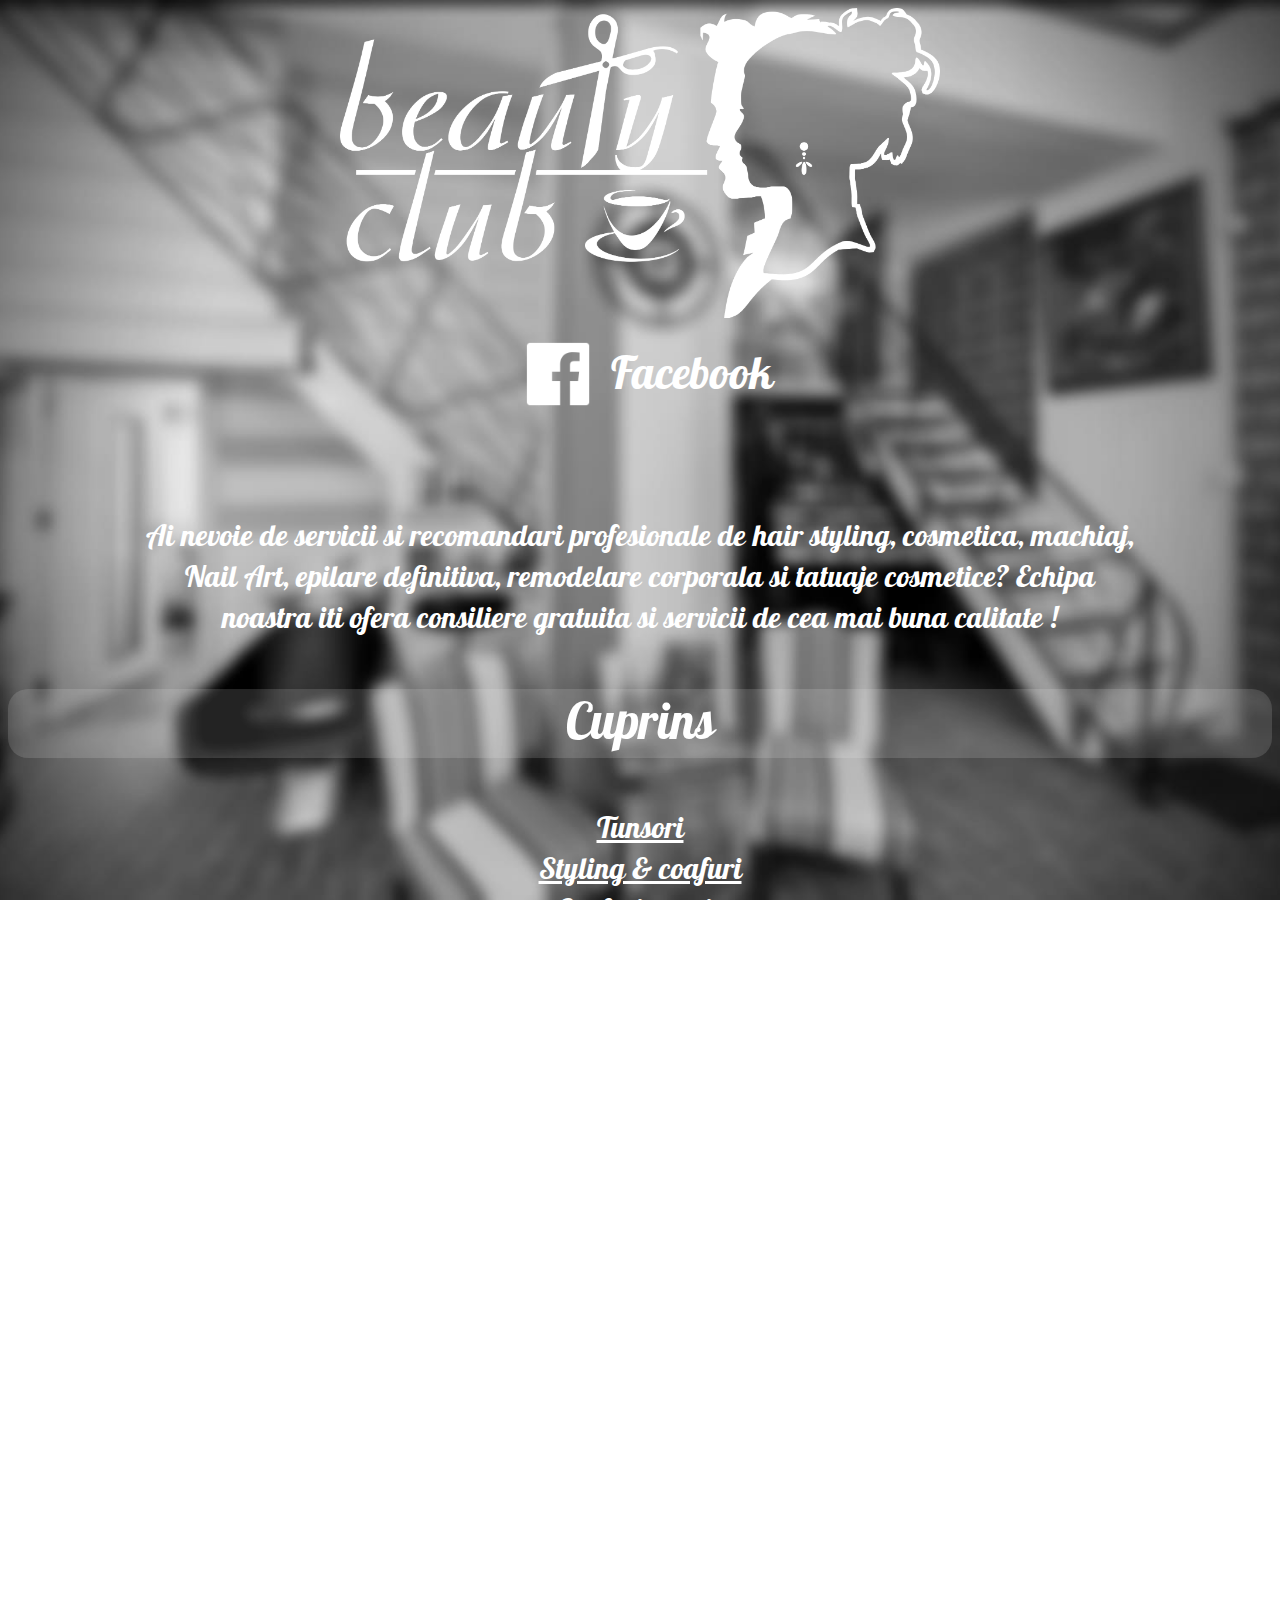
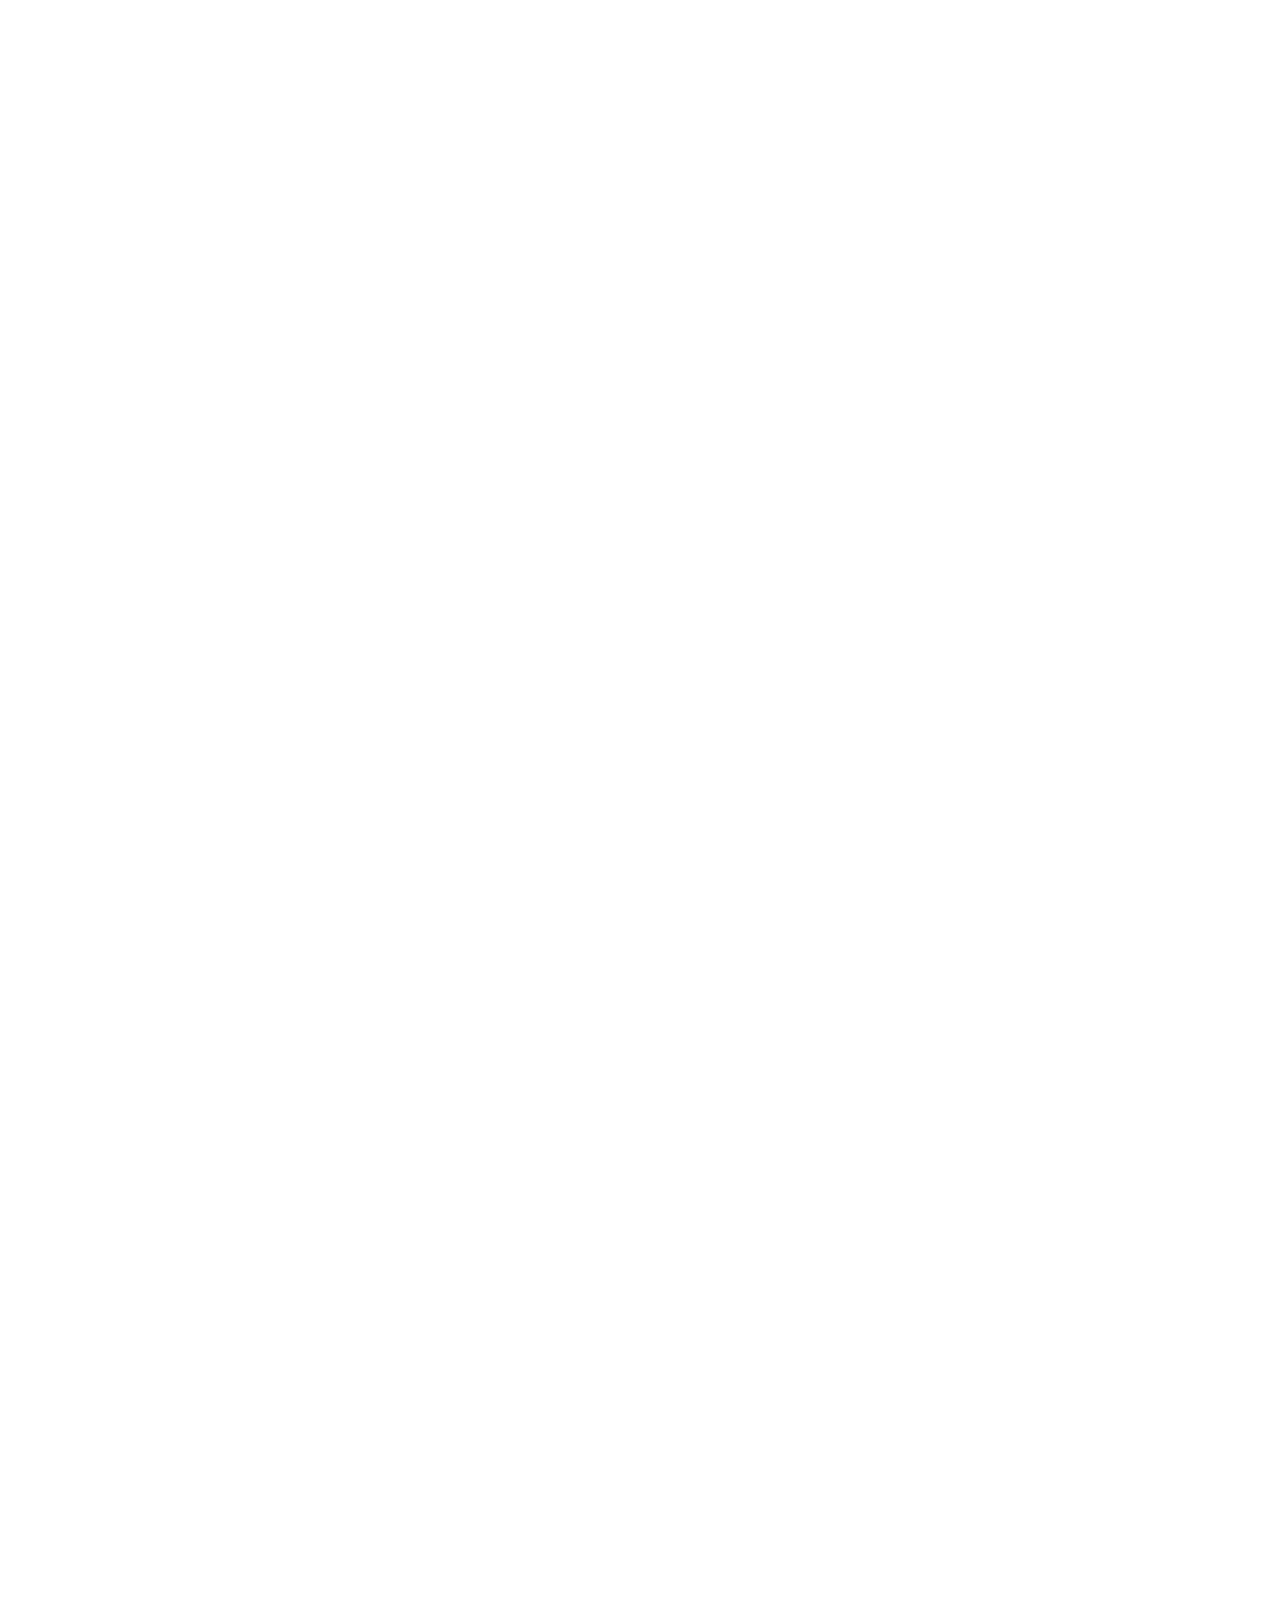
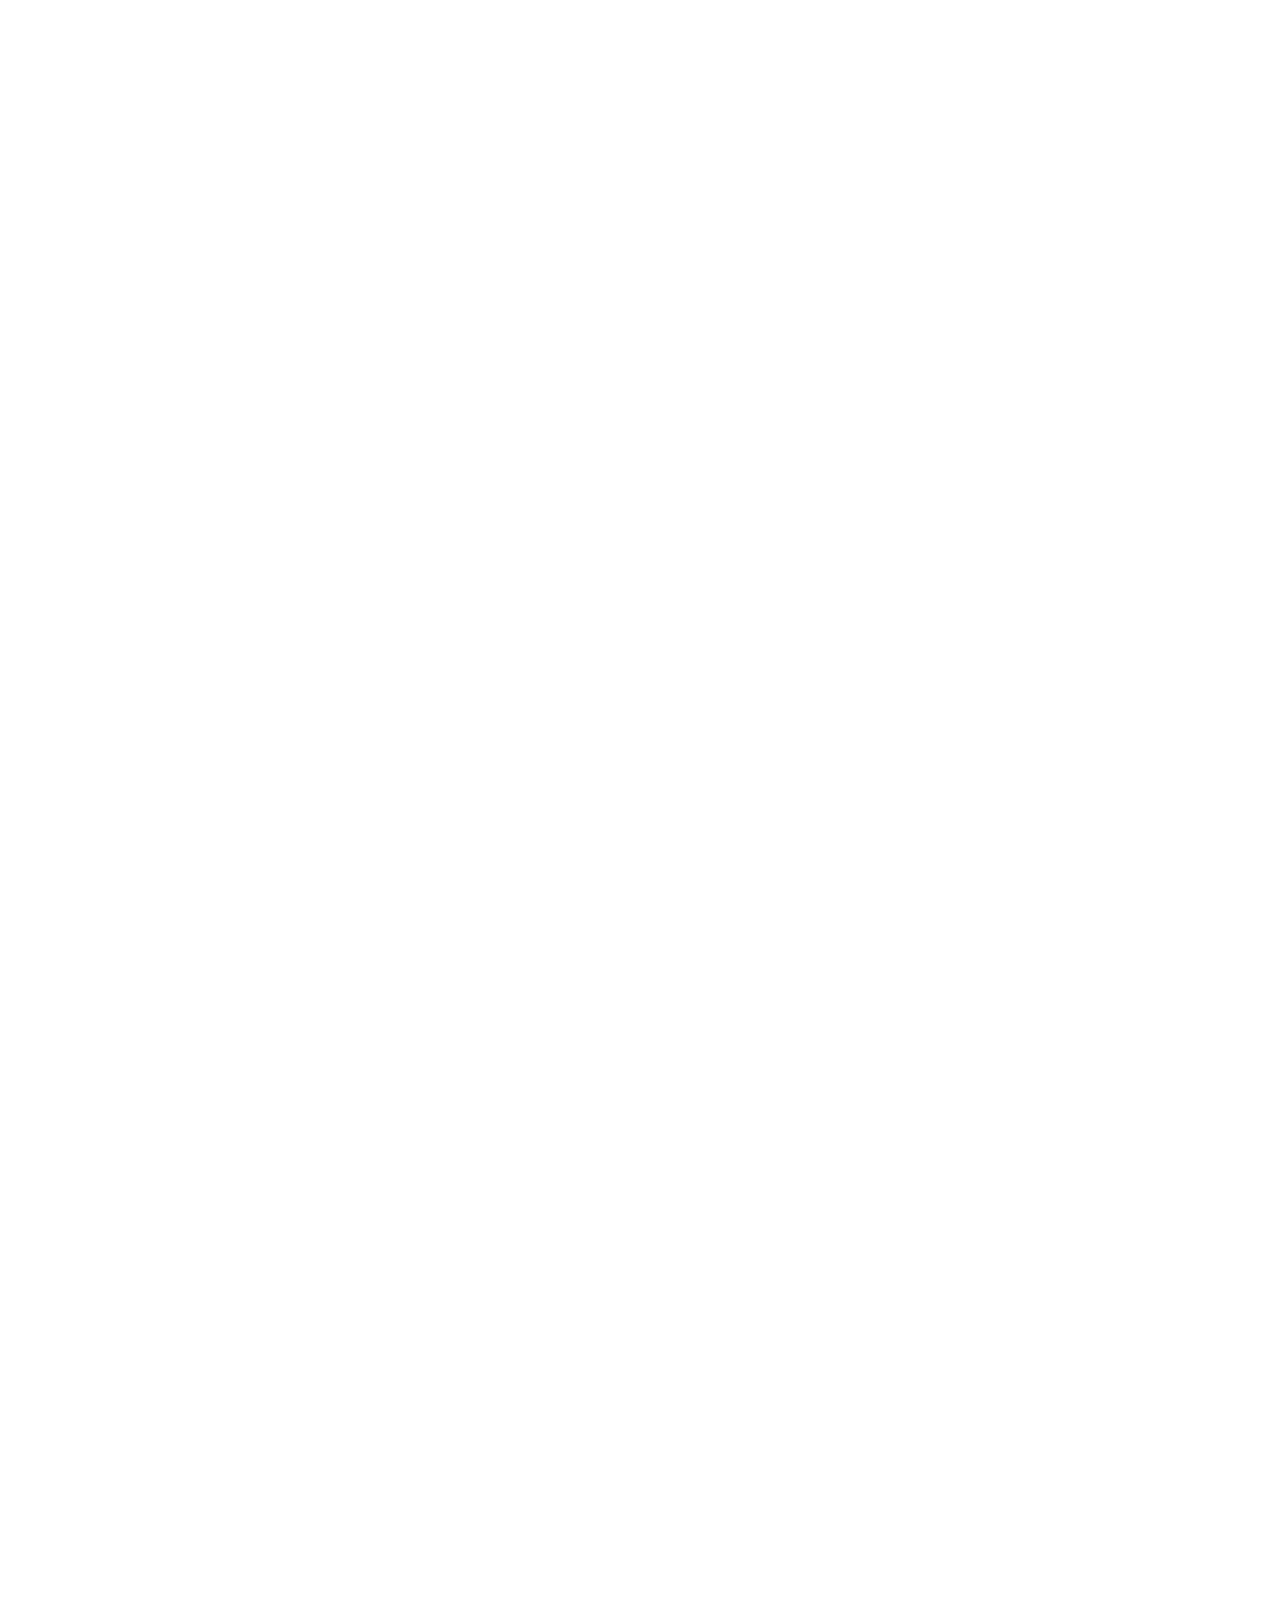
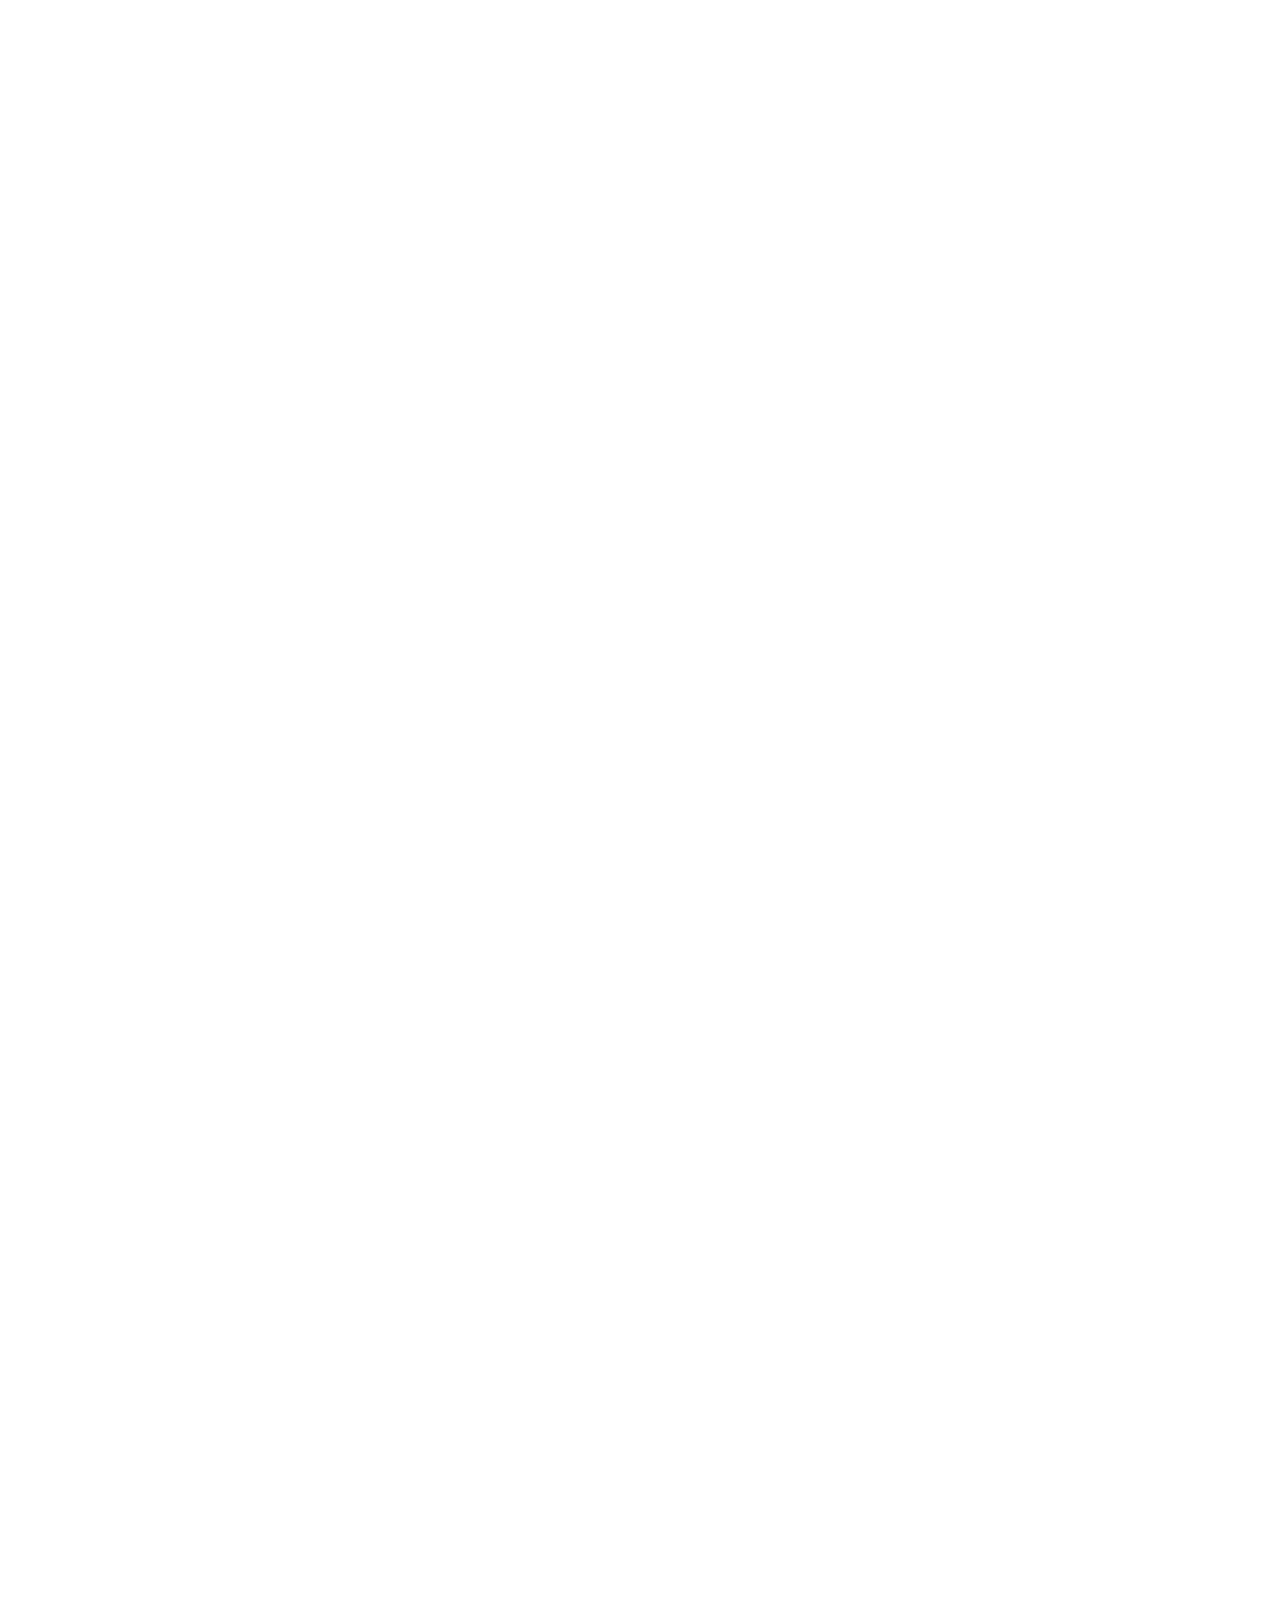
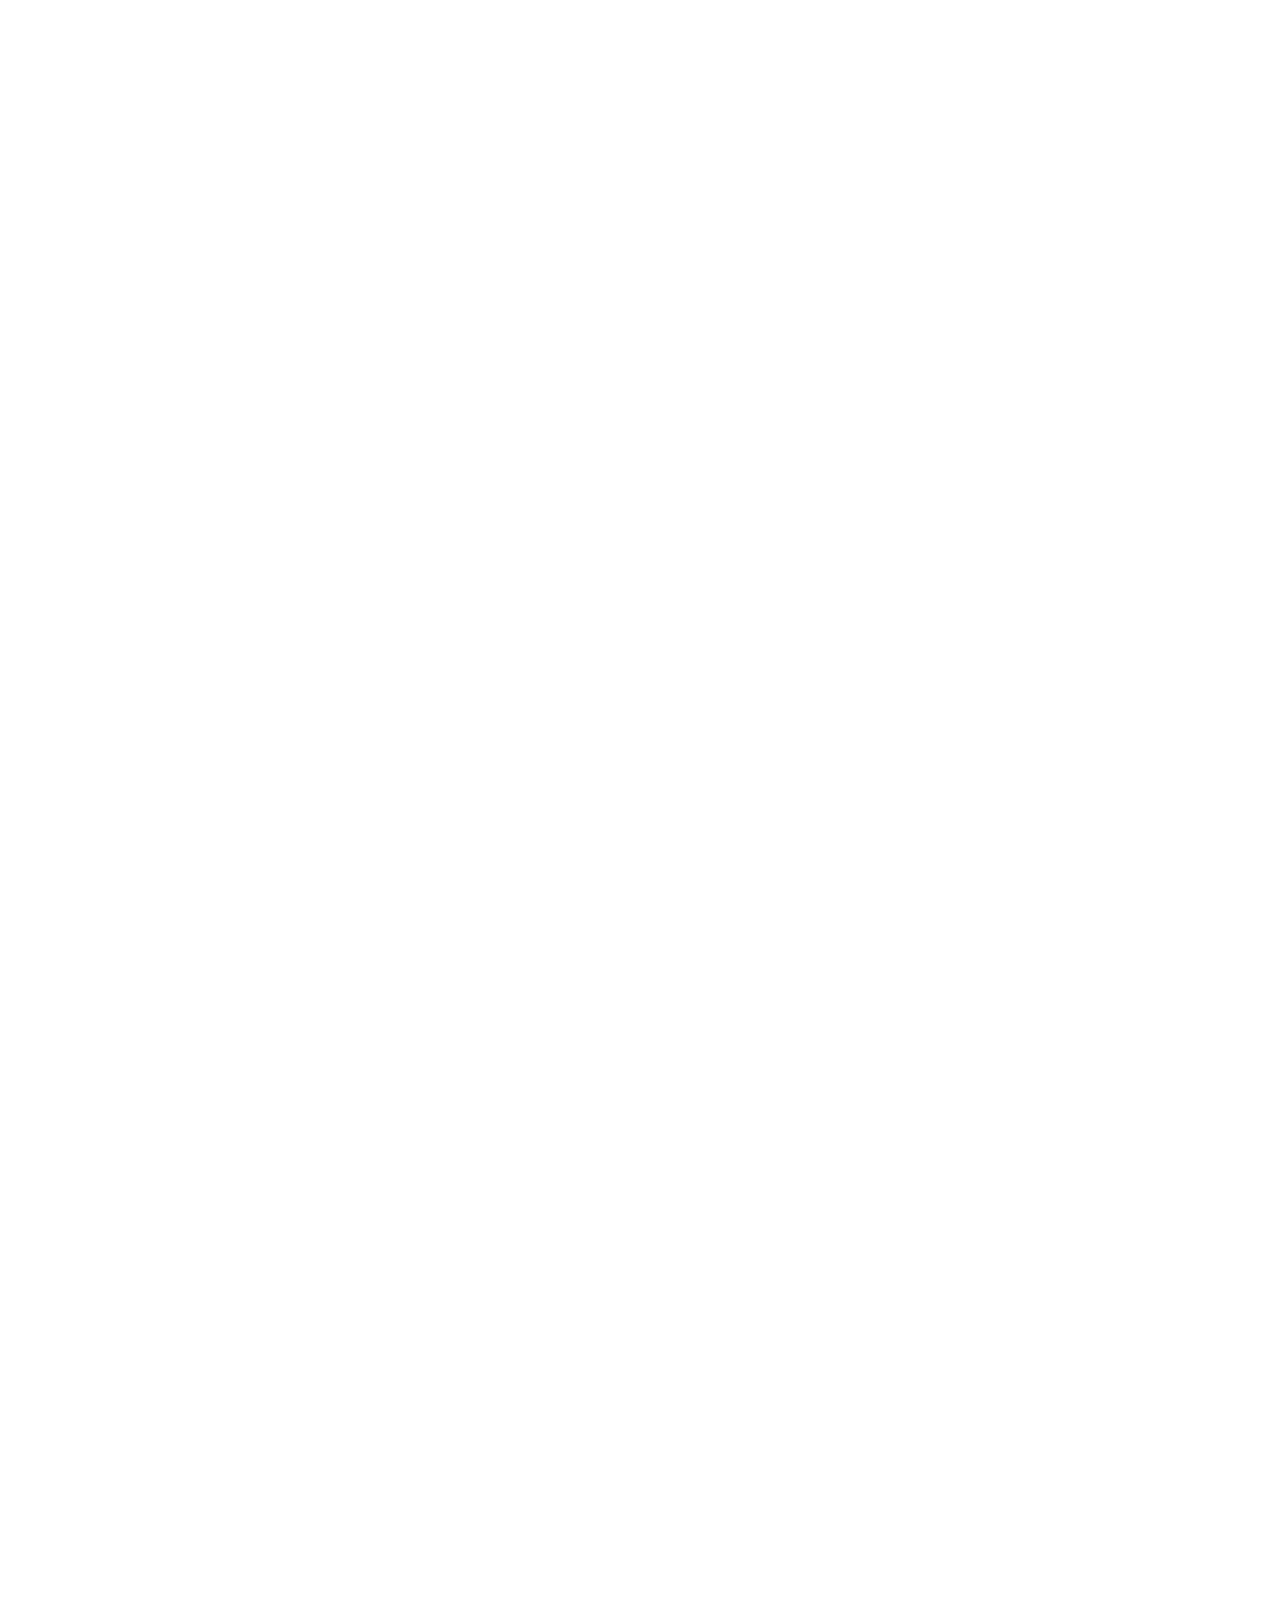
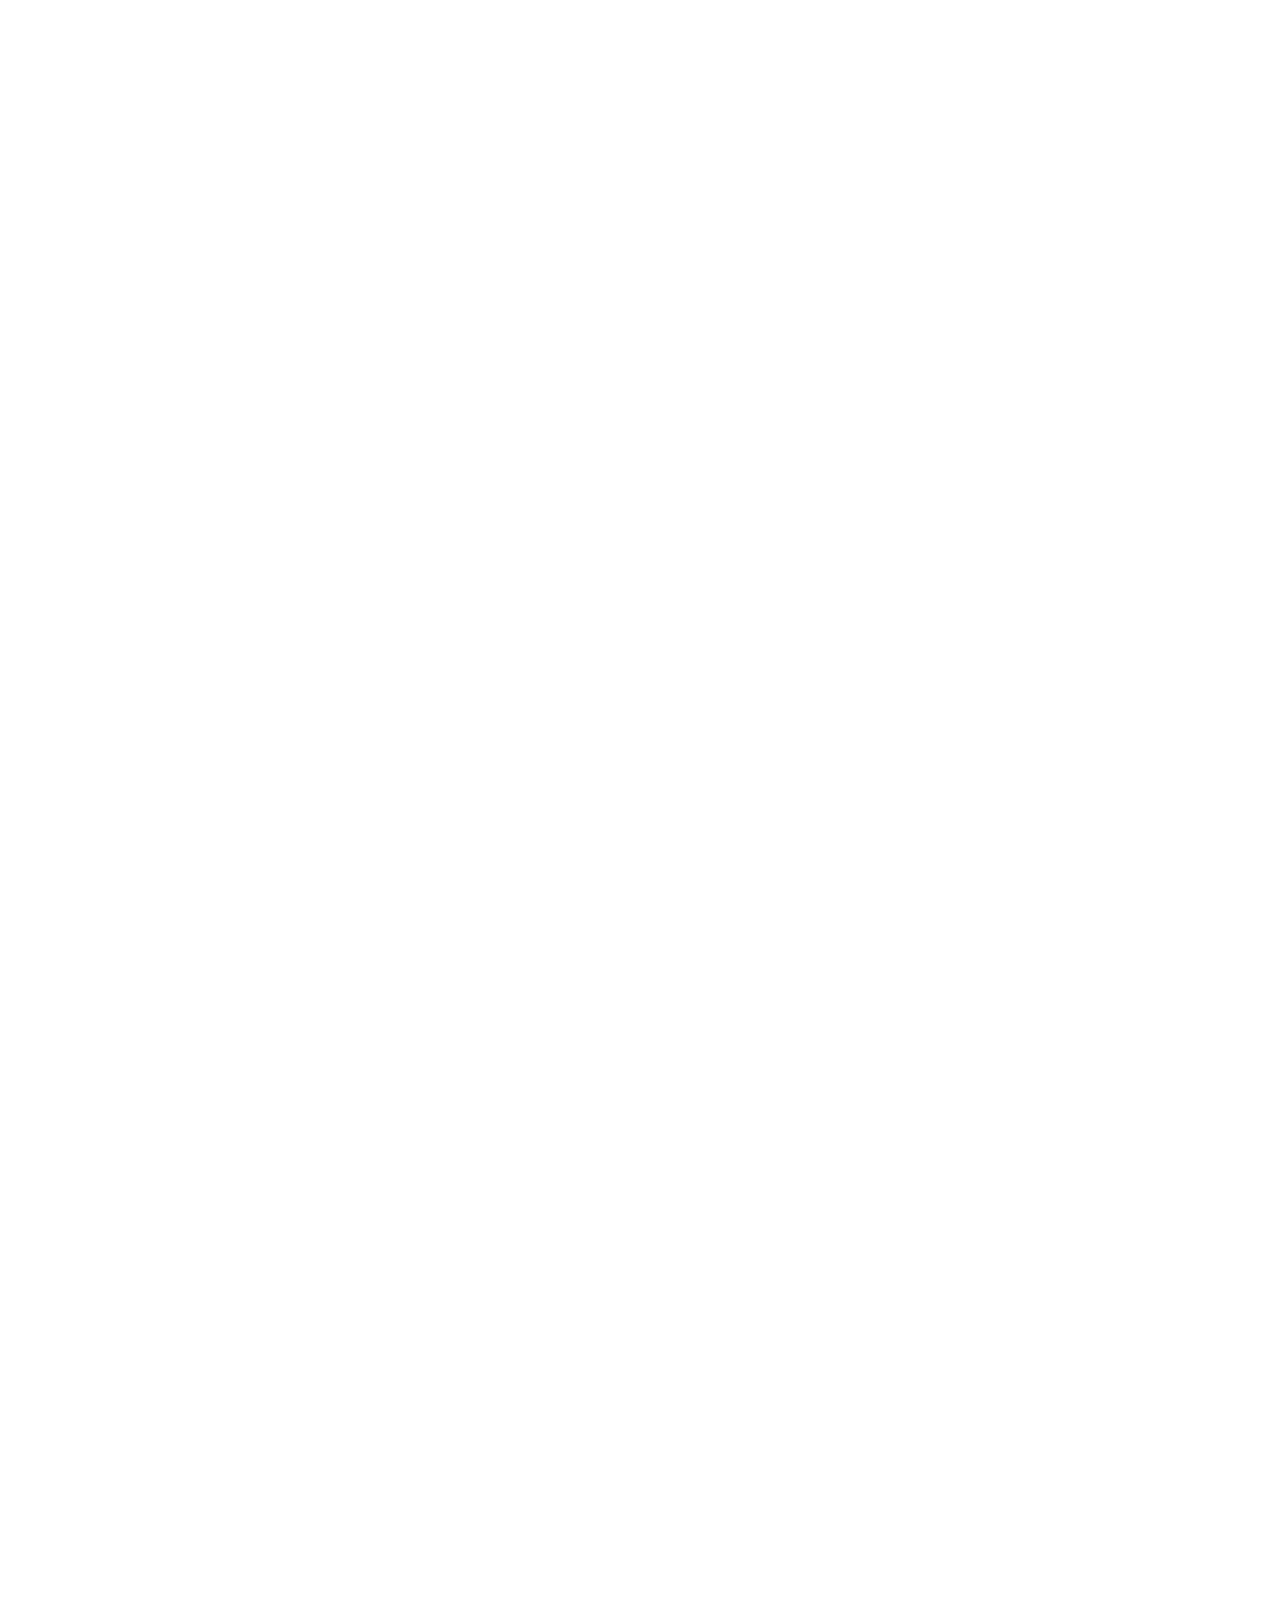
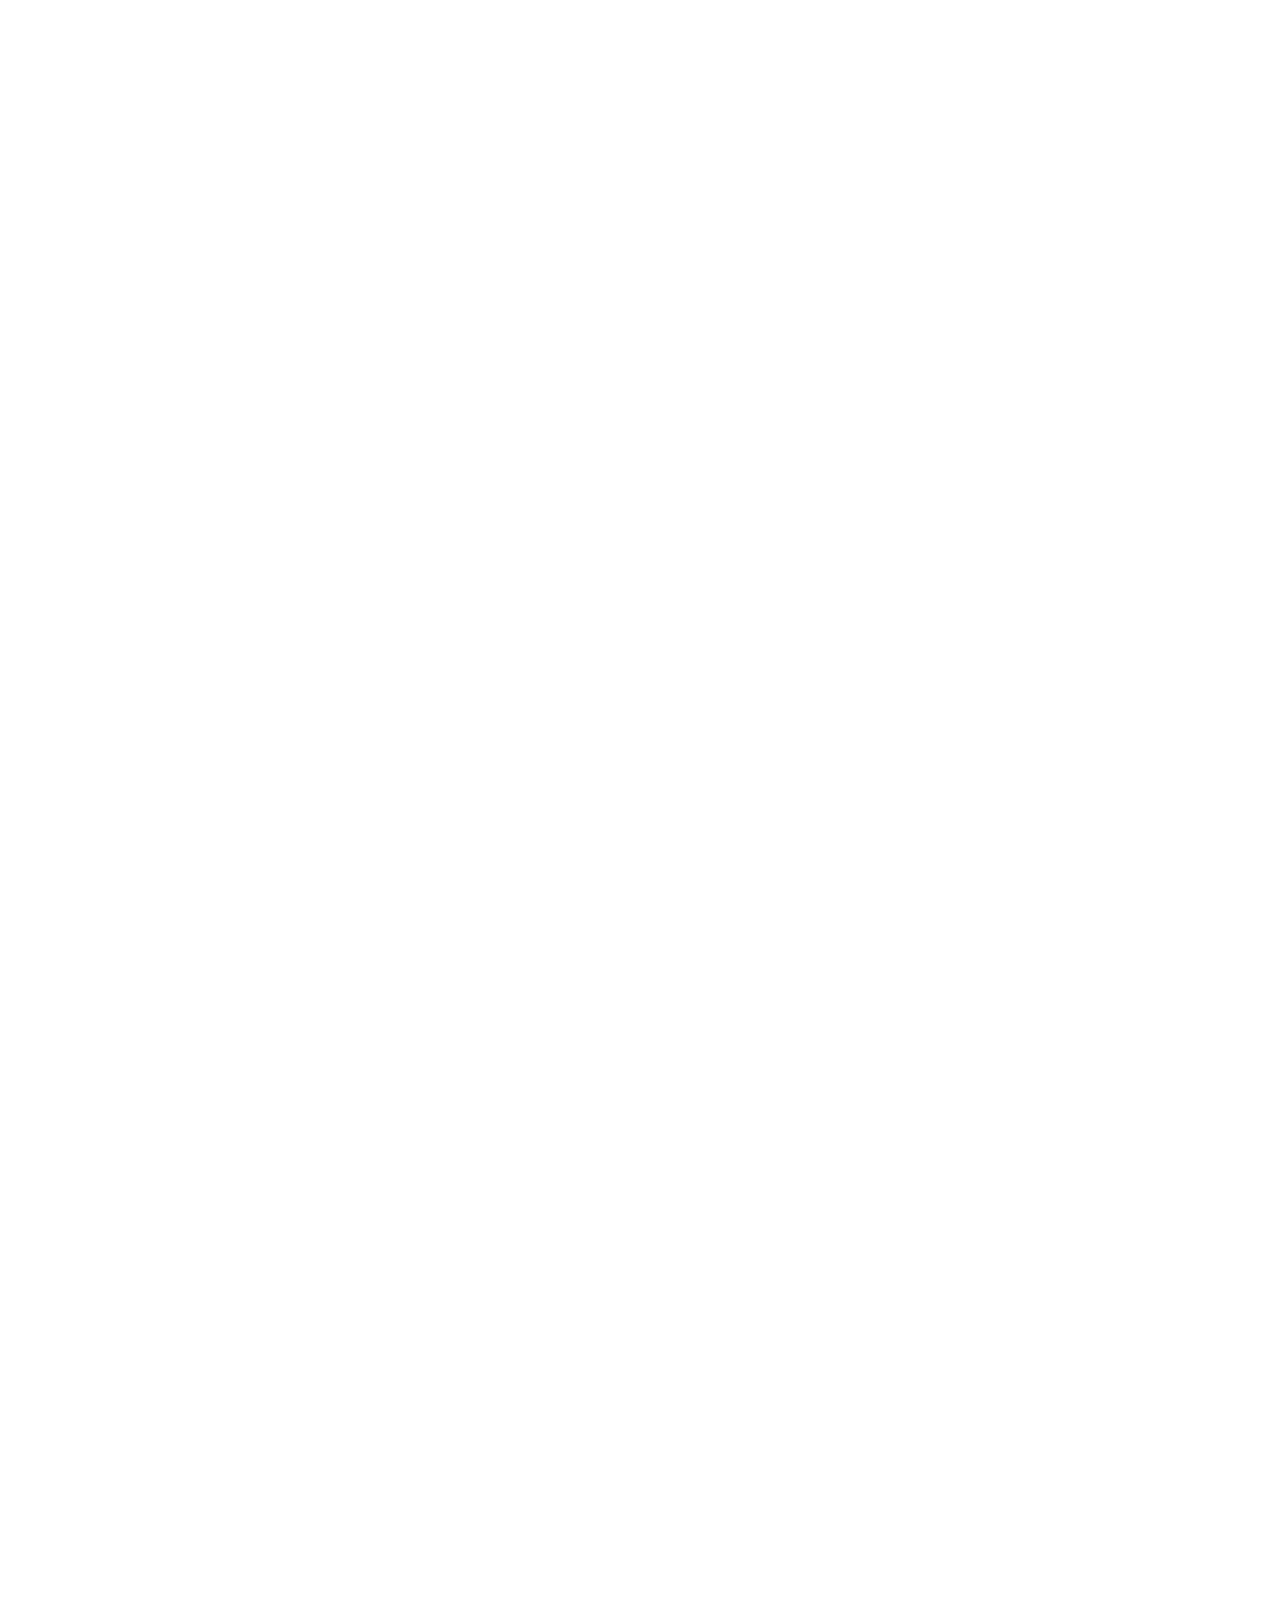
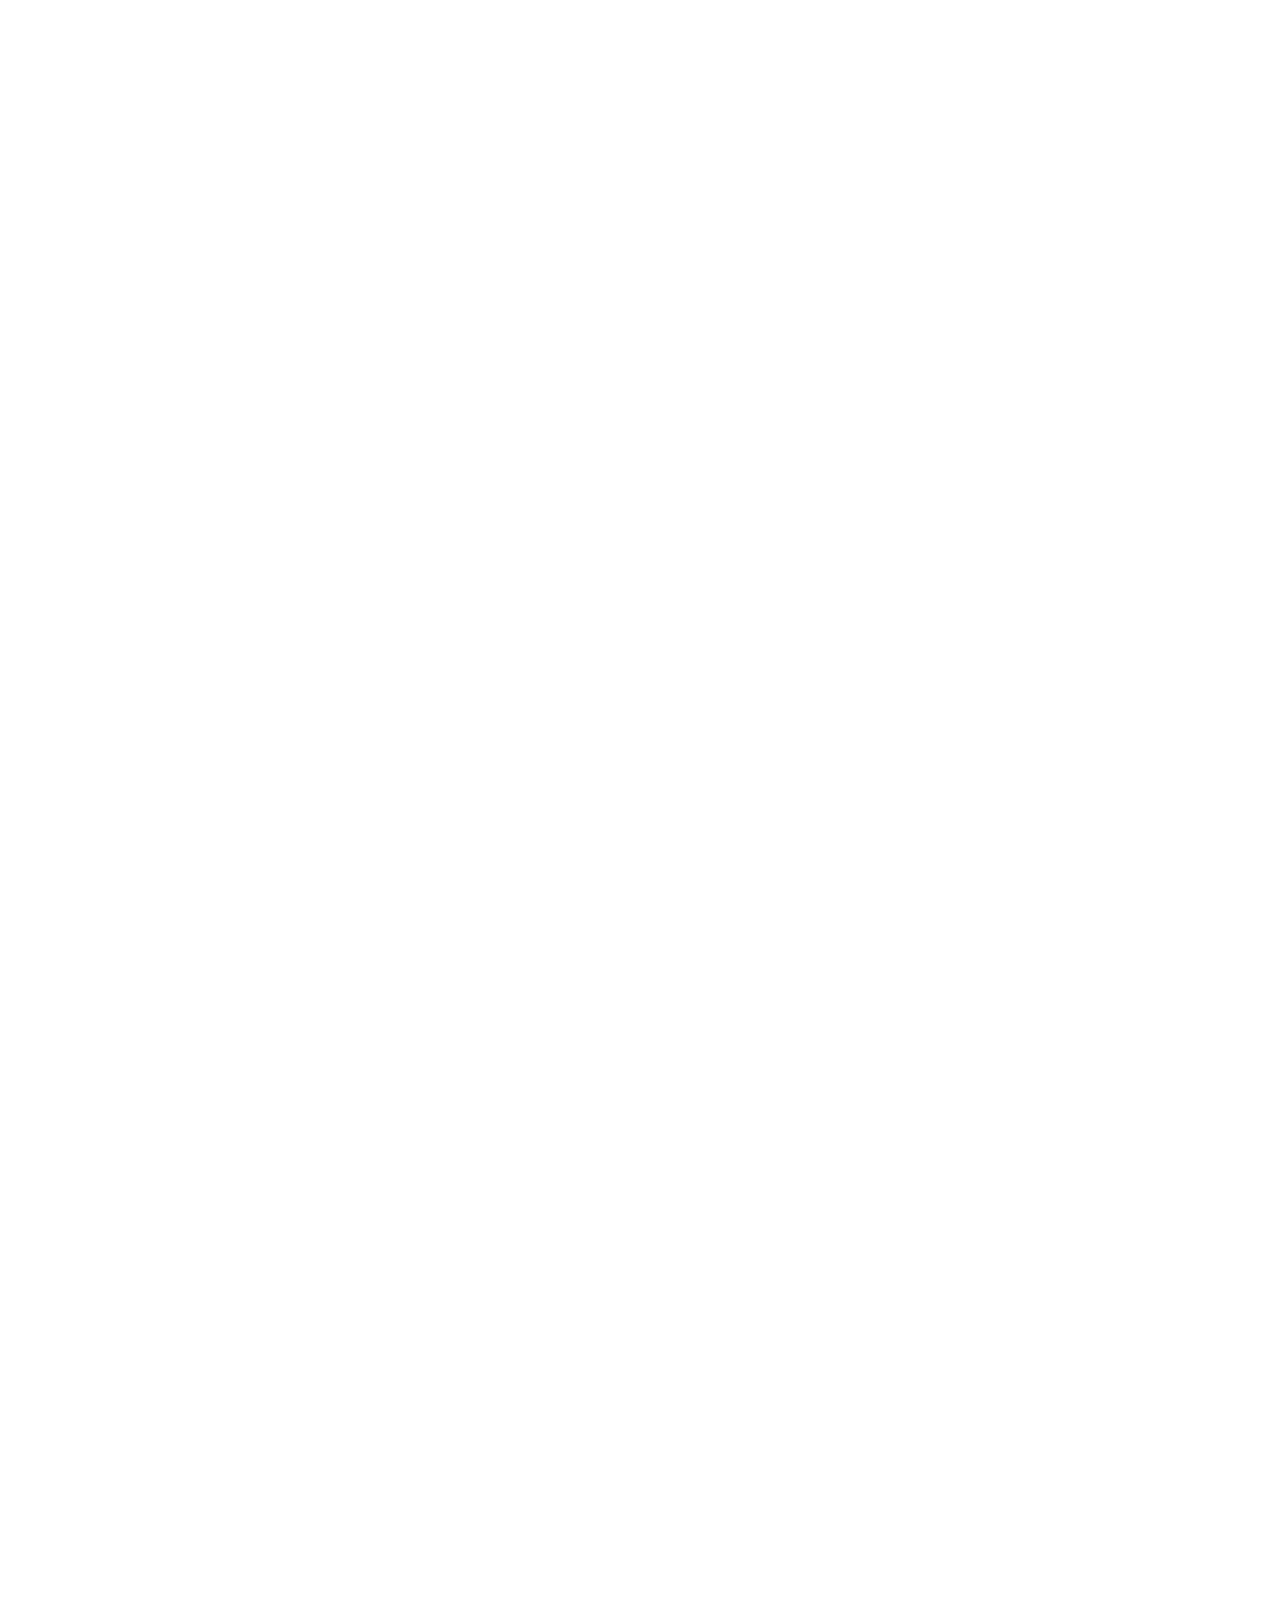
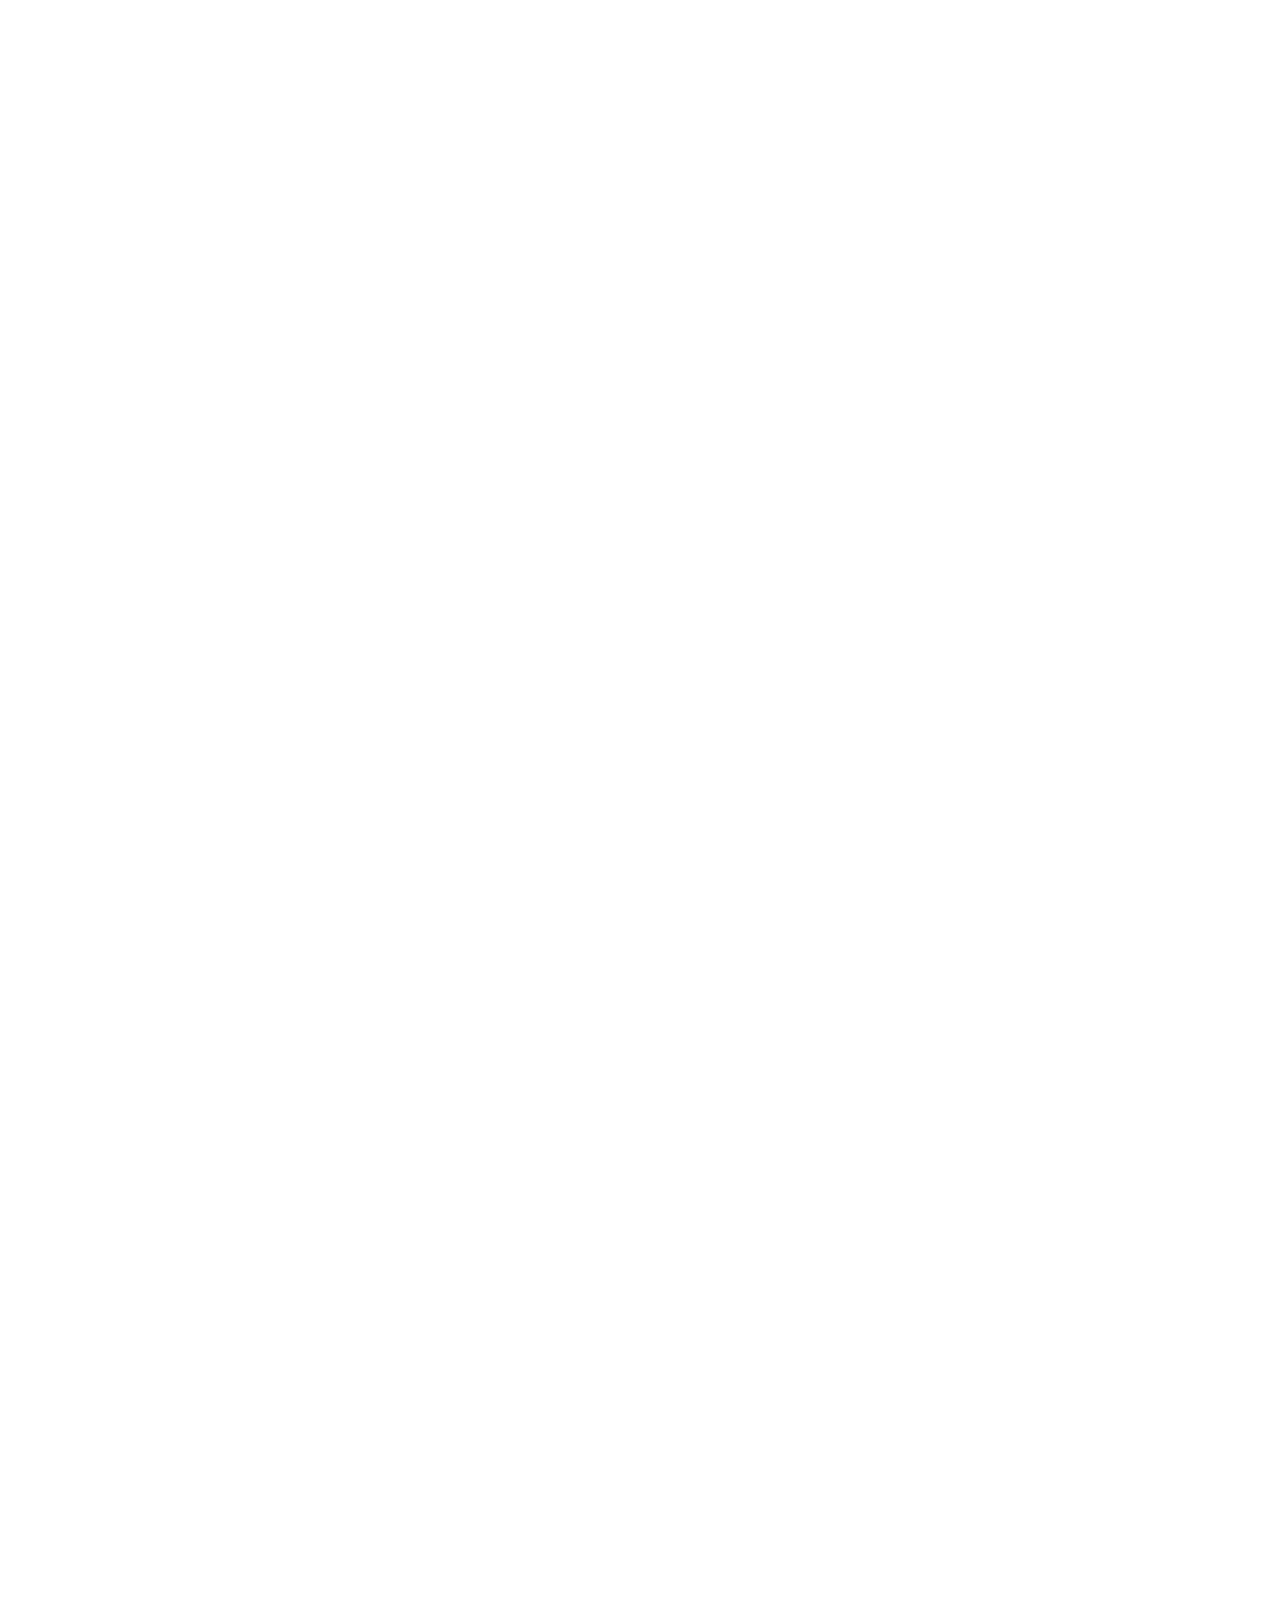
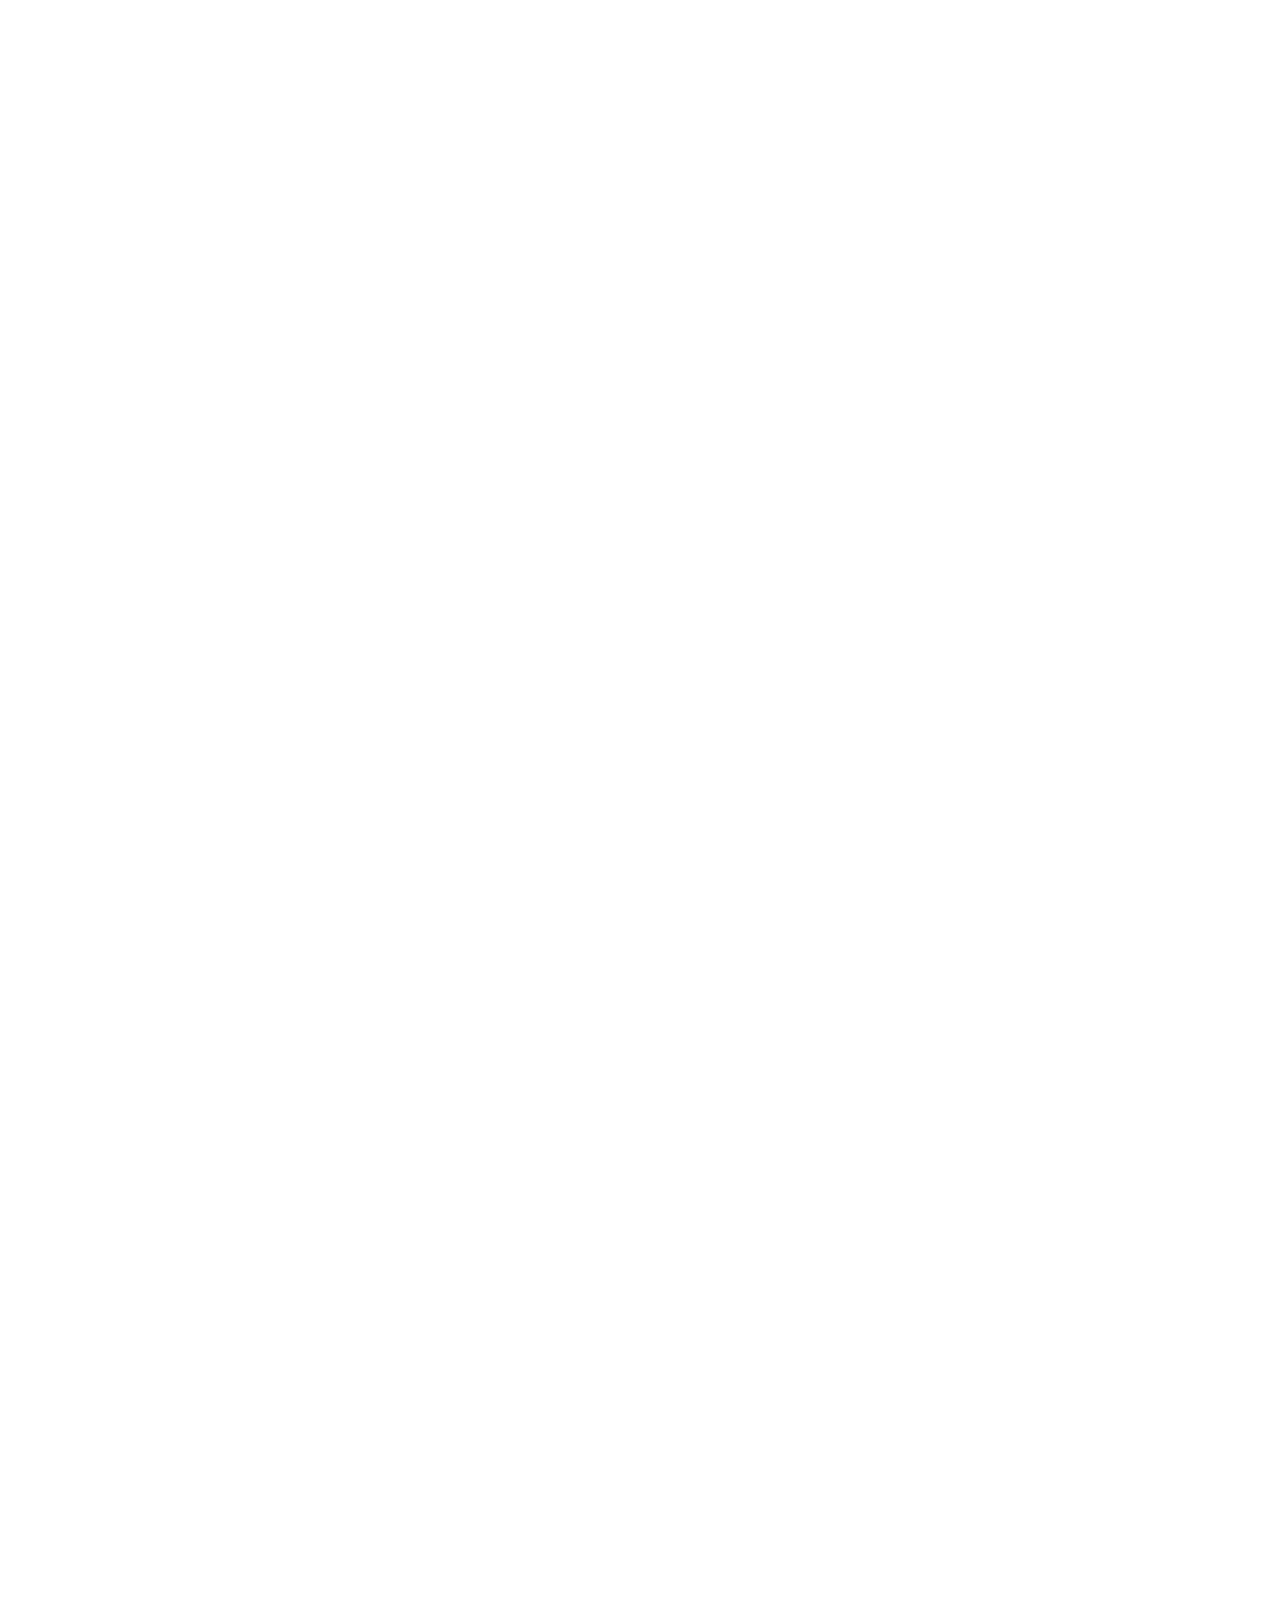
==== index.html @ 7a02dd68 "Add files via upload" ====
<!DOCTYPE html>
<html>
    <head>
<link rel="stylesheet" href="style.css">
    </head>
<body>

 <div style="text-align: center; width: 1000px; margin: auto;">
   <img src="images/transparent_logo.png" style="width: 600px;">
   <div>
    <img src="fb.png" onclick=" window.location.href='https://www.facebook.com/BeautyClubTargoviste';" style="width:100px ;">
<p style="font-size:45px;display: inline-block;position: relative; top: -35px;">Facebook</p>
</div>
    <p >Ai nevoie de servicii si recomandari profesionale de hair styling, cosmetica, machiaj, Nail Art, epilare definitiva, 
    remodelare corporala si tatuaje cosmetice? Echipa noastra iti ofera consiliere gratuita si servicii de cea mai buna calitate ! </p>
   

</div>

<div style="text-align:center;">


    <p style="font-size: 50px; background-color: rgba(255, 255, 255, 0.137);border-radius: 20px;">Cuprins</p>
    <div> <a href="#tunsori"> Tunsori</a> </div>
    <div> <a href="#styling">Styling & coafuri</a> </div>
    <div> <a href="#coafuri_ocazie">Coafuri ocazie</a> </div>
    <div> <a href="#vopsit_manopere">Vopsit - manopere</a> </div>
    <div> <a href="#pret_vopsele">Vopsele pret</a> </div>
    <div> <a href="#ondulatii">Ondulatii permanente</a> </div>
    <div> <a href="#extensii">Extensii</a></div>
    <div> <a href="#spalat_tratamente">Spalat & tratamente</a></div>
    <div> <a href="#tratamente_enzime">Tratamente de indreptare cu enzime</a></div>
    <div> <a href="#tratamente_keratina_indreptare">Tratamente keratina de indreptare</a></div>
    <div> <a href="#tratamente_keratina_hidratare">Tratamente keratina de hidratare</a></div>
    <div> <a href="#manichiura">Manichiura - pedichiura clasica</a></div>
    <div> <a href="#unghii_tehnice">Unghii tehnice</a></div>
    <div> <a href="#nail_art">Nail Art</a></div>
    <div> <a href="#cosmetica_faciala_clasica">Cosmetica faciala clasică</a></div>
    <div> <a href="#stilizari_sprancene">Stilizari sprancene</a></div>
    <div> <a href="#tratamente_faciale_speciale">Tratamente faciale speciale</a></div>
    <div> <a href="#tratamente_deluxe">Tratamente deluxe</a></div>
    <div> <a href="#make-up">Make-up</a></div>
    <div> <a href="#tatuaj_cosmetic_semipermanent">Tatuaj cosmetic semipermanent</a></div>
    <div> <a href="#epilare_femei">Epilat calsic pentru femei cu ceara de unica folosinta</a></div>
    <div> <a href="#epilare_barbati">Epilat calsic pentru barbati cu ceara de unica folosinta</a></div>
    <div> <a href="#masaj">Masaj</a></div>
    <div> <a href="#remodelare">Remodelare corporala</a></div>
    <div> <a href="#abonamente">Abonamente</a></div>
    <div> <a href="#clinicare">Clinicare</a></div>
     <div>  <a href="nashi.pdf" download>Download nashi menu</a></div>
    <div><a href="beautyclubmenu.pdf"download>Download Beauty Club menu</a></div>
   <div> <a href="http://www.salonulmonalisa.ro/">Cursuri salon</a></div>
    
    <div> <a href="#galerie">Galerie</a> </div>

    <p style="font-size: 50px; background-color: rgba(255, 255, 255, 0.137);border-radius: 20px;">Servicii</p>
<div style="width: 1200px; margin: auto;background-color: rgba(255, 255, 255, 0.137); border-radius: 20px;">
    <p style="font-size: 50px; position: relative; top: 50px;" id="tunsori">Tunsori</p>
    <table style="margin-left: auto;margin-right: auto;">
        <tr>
            <td>TUNSORI </td>
            <td> fără coafat </td>
            <td> cu tratament</td>
            <td> cu coafat</td>
        </tr>
        <tr>
            <td>Păr scurt</td>
            <td>33</td>
            <td> 35</td>
            <td>44</td>
        </tr>
        <tr>
            <td>Păr mediu</td>
            <td>36</td>
            <td> 38</td>
            <td>48</td>
        </tr>
        <tr>
            <td>Păr lung</td>
            <td>38</td>
            <td> 43</td>
            <td>50</td>
        </tr>
        <tr>
            <td>Copil</td>
            <td>20</td>
            <td>22 - 25</td>
            <td>30 - 35</td>
        </tr>
        <tr>
            <td>Tuns breton</td>
            <td>-</td>
            <td> -</td>
            <td>10</td>
        </tr>

        <tr>
            <td>Tuns barbat</td>
            <td>25 - 35</td>
            <td> -</td>
            <td>27 - 37</td>
        </tr>
    </table>



    <p style="font-size: 50px; position: relative; top: 50px; " id="styling">Stylind & coafuri</p>  
    <pre>
• Coafat simplu păr scurt..........................................35
• Coafat simplu păr mediu .........................................37
• Coafat simplu păr lung...........................................40
• Coafat simplu păr foarte lung ...................................44
• Coafat cu difuzorul..............................................35
• Coafat simplu extensii păr mediu ................................40
• Coafat simplu extensii păr lung .................................50
• Coafat simplu extensii păr foarte lung ..........................60
• Coafat păr mediu + creponat rădăcină.............................40
• Coafat păr lung + creponat rădăcină..............................42
• Uscat + tratament................................................13
• Descurcat păr (10 minute)........................................15
• Împletituri.................................................10 – 30
• Aplicare tratament leave-in ......................................2
• Aplicare șampon uscat ............................................2
*preţurile includ produsele de styling
    </pre>



    <p style="font-size: 50px; position: relative; top: 50px;" id="coafuri_ocazie">Coafuri ocazie</p>  
    <table style="margin-left: auto;margin-right: auto;">
        <tr>
            <td>Coafat </td>
            <td> perie </td>
            <td> aparate ondulat</td>
            <td> creponat</td>
        </tr>
        <tr>
            <td>Păr scurt</td>
            <td>40</td>
            <td> 45</td>
            <td>50</td>
        </tr>
        <tr>
            <td>Păr mediu</td>
            <td>50</td>
            <td>60</td>
            <td>+ 20</td>
        </tr>
        <tr>
            <td>Păr lung</td>
            <td>60</td>
            <td> 80</td>
            <td>+ 20</td>
        </tr>
        <tr>
            <td>Păr foarte lung</td>
            <td>65</td>
            <td>100</td>
            <td>+ 25</td>
        </tr>
    </table>
    
    <table style="margin-left: auto;margin-right: auto; position: relative; top: 20px;">
        <tr>
            <td>Cocuri </td>
            <td> fără adaos </td>
            <td> cu adaos</td>
            <td> texturizăr</td>
        </tr>
   
        <tr>
            <td>Păr mediu</td>
            <td>85 - 100</td>
            <td> 100 - 125</td>
            <td>125 - 175</td>
        </tr>
        <tr>
            <td>Păr lung</td>
            <td>100 - 125</td>
            <td>125 - 150</td>
            <td>175 - 200</td>
        </tr>
        <tr>
            <td>Păr foarte lung</td>
            <td>125 - 150</td>
            <td>150 - 175</td>
            <td>200 - 225</td>
        </tr>
    </table>
    <pre>
        
• Împletituri.....................................................30-60
• Coafură mireasă (include montat de voal şi accesorii).............300
• Pachet clasic mireasă (coafură+probă).............................400
• Pachet mireasa full (coafură cununie+coafură eveniment+probă).....550
• Inchiriere extensii................................................30
    </pre>

    <p style="font-size: 50px; position: relative; top: 50px;" id="vopsit_manopere">Vopsit - Manopere</p>  
    <table  style="margin-left: auto;margin-right: auto; position: relative; top: 20px;">
        <tr>
            <td> </td>
            <td>total</td>
            <td>șuvițe</td>
            <td>șuvițe + bază</td>
        </tr>
        <tr>
            <td>Păr scurt</td>
            <td>42</td>
            <td> 40</td>
            <td>50</td>
        </tr>
        <tr>
            <td>Păr mediu</td>
            <td>46</td>
            <td>45</td>
            <td>60</td>
        </tr>
        <tr>
            <td>Păr lung</td>
            <td>50</td>
            <td> 60</td>
            <td>75</td>
        </tr>
        <tr>
            <td>Păr foarte lung</td>
            <td>60</td>
            <td>75</td>
            <td>85</td>
        </tr>
        <tr>
            <td>Extensii</td>
            <td>70</td>
            <td>85</td>
            <td>100</td>
        </tr>
        <tr>
            <td>Ballayage</td>
            <td>100 - 140</td>
        </tr>
        <tr>
            <td>șuvițe casca</td>
            <td>30</td>
        </tr>
    </table>

    <p style="font-size: 50px; position: relative; top: 50px;" id="pret_vopsele">Pret vopsele / materiale</p>  
<pre>
• Vopsea Wella Koleston / Colout Touch (60 ml).................................. 60
• Vopsea Wella Blond Special (60 ml)............................................ 65
• Vopsea Artego (100 ml)........................................................ 60
• Vopsea fără amoniac Oro Therapy (100 ml) ..................................... 65
• Decolorant pudră 30 gr........................................................ 20
• Decolorant cremă 30 ml........................................................ 45
• Vopsea demipermanentă Perfecta (60 ml)........................................ 60
• Tonalizant Pravana (60 ml) ................................................... 70
• Tonalizant BeHair sau Artego (10 ml).......................................... 10
• Nuanţator culoare directă Kemon/Oro (10 ml) .................................. 10
• Tratament keratină pentru vopsea / decolorant 5ml ............................  7
</pre>

<p style="font-size: 50px; position: relative; top: 50px;" id="ondulatii">Ondulatii permanente</p> 
<pre>
• Permanent păr scurt ...................................................100
• Permanent păr mediu....................................................120
• Permanent păr lung ....................................................150
• Permanent păr foarte lung..............................................200
• Prespălat permanent.....................................................12
• Neutralizare + spălat+tratament păr scurt...............................20
• Neutralizare+spălat+tratament păr mediu ................................22
• Neutralizare + spălat + tratament păr lung .............................25
• Neutralizare + spălat+tratament păr foarte lung.........................27  
</pre> 

<p style="font-size: 50px; position: relative; top: 50px;" id="extensii">Extensii</p> 
<pre>
• Extensii cu keratină 1 bucată calitatea I 55-60 cm..........................12
• Montat 100 extensii + material ....................................1100 - 1400
• Montat extensie cu materialul clientului 1 buc...............................3
• Demontat extensii puse în salon (preţ pe 1 oră)............................100
• Demontat extensii puse la alt salon (preţ pe 1 oră)........................150
• Soluţie dat jos extensii (50 ml) ...........................................45
• Montat extensii tape-in ...................................................100
• Demontat extensii tape-in + montat.........................................200
• Adeziv extensii tape-in.....................................................50
• Închiriere extensii clips / flip ...........................................30
</pre>

<p style="font-size: 50px; position: relative; top: 50px;" id="spalat_tratamente">Spalat & tratamente</p> 
<pre>
• Spălat fără tratament păr scurt.............................................13
• Spălat cu tratament Wella/Nashi păr scurt ..................................15
• Spălat fără tratament păr mediu.............................................15
• Spălat cu tratament Wella / Nashi păr mediu ................................18
• Spălat cu tratament Wella păr lung..........................................20
• Spălat cu tratament Nashi păr lung..........................................22
• Spălat cu tratament extensii păr mediu......................................22
• Spălat cu tratament extensii păr lung.......................................25
    </pre>

  
  <p style="font-size: 50px; position: relative; top: 50px;" id="tratamente_keratina_indreptare">Tratamente de keratina de indreptare</p> 
<pre>
• Tratament îndreptare cu keratina BIO păr scurt...................250
• Tratament de îndreptare cu keratina BIO păr mediu................350
• Tratament cu îndreptare cu keratina BIO păr lung ................400
• Tratament de îndreptare cu keratina BIO păr foarte lung..........450
• Tratament îndreptare cu keratina păr scurt...................250-270
• Tratament de îndreptare cu keratina păr mediu................300-350
• Tratament cu îndreptare cu keratina păr lung ................400-430
• Tratament de îndreptare cu keratina păr foarte lung..........430-480
• Tratament keratina nashi par scurt...............................300
• Tratament keratina nashi par mediu ..............................380
• Tratament keratina nashi par lung ...............................450
• Tratament keratina nashi par foarte lung ..................550 - 650
</pre>

<p style="font-size: 50px; position: relative; top: 50px;" id="tratamente_keratina_hidratare">Tratamente de keratina de hidratare</p> 
<pre>
• Tratament de hidratare Nashi păr scurt...............................90
• Tratament de hidratare Nashi păr mediu .............................110
• Tratament hidratare Nashi păr lung..................................130
• Tratament hidratare Nika (1 ml)......................................40
• Tratament restructurare păr scurt....................................90
• Tratament restructurare păr mediu...................................110
• Tratament restructurare păr lung....................................130
• Tratament hidratare+restructurare păr scurt.........................200
• Tratament hidratare + restructurare păr mediu.......................240
• Tratament hidratare + restructurare păr lung .......................260
</pre>

<p style="font-size: 50px; position: relative; top: 50px;" id="manichiura">Manichiura - pedichiura clasica</p> 
<pre>
• Manichiură clasică fără tăiat cuticule ..........................................30
• Manichiură clasică fără ojă .....................................................40
• Manichiură clasică bărbat........................................................40
• Manichiură clasică cu ojă .......................................................42
• Pedichiură clasică fără ojă .....................................................50
• Pedichiură clasică cu ojă .......................................................52
• Schimb de ojă ...................................................................15    
</pre>

<p style="font-size: 50px; position: relative; top: 50px;" id="unghii_tehnice">Unghii tehnice</p> 
<pre>
    • Manichiură cu ojă semipermanentă fără tăiat cuticule ..............50
    • Manichiură cu ojă semipermanentă ..................................60
    • Pedichiură cu ojă semipermanentă fără curățare.....................60
    • Pedichiură cu ojă semipermanentă ..................................65
    • Dat jos oja semipermanentă ........................................20
    • Semigel ...........................................................65
    • Construcție unghii false mărimea 1 si 1,5 ........................125
    • Construcție unghii false mărimea 2,3 .............................130
    • Întreținere unghii tehnice........................................110
    • Dat jos unghii false+ ojă semipermanentă ..........................65
    • Dat jos unghii false...............................................45
    • Pregătire unghii false (tăiat cuticule)............................15
    • French permanent...................................................15
    • French în două sau trei culori ....................................20
    • Culoare permanentă.................................................15
</pre>


<p style="font-size: 50px; position: relative; top: 50px;" id="nail_art">Nail art</p> 
<pre>
• Model pictat (2 unghii) ............................................................30
• Model pictat pe toate unghiile......................................................50
• Personaje (2 unghii)................................................................45
• Mirror effect (2 unghii)............................................................20
• Mirror effect pe toate unghiile.....................................................40
• Model 3D (2 unghii).................................................................20
• Model 3D pe toate unghiile .........................................................50
• Folie (2 unghii)....................................................................20
• Folie pe toate unghiile.............................................................50
• Piatră lichidă (2 unghii) ..........................................................20
• Model Stroke (2 unghii).............................................................25
• Model Stroke pe toate unghiile......................................................50
</pre>

<p style="font-size: 50px; position: relative; top: 50px;" id="cosmetica_faciala_clasica">Cosmetica faciala clasica</p> 
<pre>
• Tratament clasic complet(demachiere, tonifiere, extracţie, masaj, mască, cremă) 75min...120
• Tratament clasic CliniCcare 75 min.................................... 150
• Tratament fără extracţie 60 min....................................... 100
• Tratament fără extracţie ClinicCare 60 min............................ 120
• Tratament fără masaj 60 min .......................................... 100
• Tratament fără masaj ClinicCare 60 min ............................... 120
• Tratament antiacnee 75-90 minute...................................... 170
• Terapie relaxare 30 min (demachiere, tonifiere, masaj)................. 60
• Demachiere şi tonifiere ............................................... 15
• Peeling enzimatic...................................................... 20
• Fiolă PBSerum.......................................................... 50
• Fiola Arcaya .......................................................... 15
• Fiola Floritene........................................................ 10
• Fiola Dermedics........................................................ 45
• Mască ambalată individual.............................................. 30
• Mască cauciucată....................................................... 35
</pre>

<p style="font-size: 50px; position: relative; top: 50px;" id="stilizari_sprancene">Stilizari sprancene</p>
<pre>
• Pensat simplu ..................................... 22
• Pensat + epilat.................................... 30
• Vopsit sprâncene .................................. 14
• Vopsit gene........................................ 16
</pre>
<p style="font-size: 50px; position: relative; top: 50px;" id="tratamente_faciale_speciale">Tratamente faciale speciale</p>
<pre>
• Microdermabraziune simplă (demachiere, tonifiere, micro, cremă)................................ 75
• Microdermabraziune clasică (demachiere, tonifiere, micro, mască).............................. 100
• Microdermabraziune completă (demachiere, tonifiere, micro, mască, ser) ....................... 125
• Skin Scrubber terapie simplă (demachiere, tonifiere, spatula, cremă) .......................... 65
• Skin Scrubber terapie clasică (demachiere, tonifiere, spatula, mască).......................... 90
• Skin Scrubber terapie completă (demachiere, tonifiere, spatula, mască, ser) .................. 110
• Terapie cu ultrasunete simplă (demachiere, tonifiere, peeling enzimatic, ser)................. 100
• Terapie cu ultransunete completă (demachiere, tonifiere, peeling enzimatic, mască, ser)....... 125
</pre>
<p style="font-size: 50px; position: relative; top: 50px;" id="tratamente_deluxe">Tratamente deluxe</p>
<pre>
    • Radiofrecvență facială simplă (demachiere, tonifiere, RF, ser)............................. 50
• Radiofrecvență facială și enzime (demachiere, tonifiere, peeling enzimatic, RF, ser)........... 75
• Radiofrecvență facială completă (demachiere, tonifiere, peeling enzimatic, RF, mască, ser).... 100
• Mezotrapie virtuală simplă (demachiere, tonifiere, peeling enzimatic, fiola, ser) ............ 115
• Mezoterapie virtuală completă (demachiere, tonifiere, peeling enzimatic, fiolă, mască, ser) .. 150
• Mezotrapie cu ace simplă (demachiere, tonifiere, peeling enzimatic, fiola, ser) .............. 150
• Mezoterapie cu ace completă (demachiere, tonifiere, peeling enzimatic, fiolă, mască, ser)..... 175
• Mezoterapie împotriva căderii părului......................................................... 150
• Mezoterapie virtuală + radiofrecvență......................................................... 200
• Mezoterapie virtuală PBSerum+ radiofrecvență ................................................. 230
• Peeling chimic antiacnee...................................................................... 125
• Peeling chimic dermatită seboreică (scalp).................................................... 100
• Peeling chimic antiage ....................................................................... 150
• Peeling chimic împotriva petelor.............................................................. 125
• Peeling chimic + mască fototerapie LED ....................................................... 175
• Tratament simplu cu lumină secvențial pulsată(antirid,antipete,antirozacee,antiacnee,anticuperoză)..100
• Tratament complet cu lumină secvențial pulsată................................................ 150
• Tratament cu laser impotriva herpes 2 minute .................................................. 10
• TermoElectroliză (tratament împotriva vaselor capilare sparte sau veruci) 30 minute ........... 150
• Electroliză (epilare definitivă) 30 min........................................................ 150
• Electroliză 60 minute.......................................................................... 250
</pre>

<p style="font-size: 50px; position: relative; top: 50px;" id="make-up">Make-up</p>
<pre>
• Machiaj de zi............................................100
• Machiaj de seara...................................125 - 150
• Machiaj + gene false păr natural ..................150 - 175
• Machiaj + gene false ..............................125 - 150
• Machiaj + gene smocuri partial.....................150 - 175
• Machiaj + gene smocuri total ......................175 - 200
• Machiaj mireasa (include proba) ...................250 - 300
• Machiaj mireasa + gene + proba.....................300 - 350
• Machiaj mireasă fără probă...............................200
</pre>

<p style="font-size: 50px; position: relative; top: 50px;" id="tatuaj_cosmetic_semipermanent">Tatuaj cosmetic semipermanent</p>
<pre>
• Micropigmentare sprâncene...................................650
• Microshading ...............................................550
• Retuș micropigmentare.......................................250
• Retuș microshading..........................................250
• Retuș pigmentare executată în alt salon ....................300
• Micropigmentare ochi pleoapa mobila.........................350
• Micropigmentare ochi pleoapa fixa ..........................250
• Micropigmentare pleoape linia tuș...........................400
• Retuș micropigmentare eyeliner..............................200
</pre>

<p style="font-size: 50px; position: relative; top: 50px;" id="epilare_femei">Epilat calsic pentru femei cu ceara de unica folosinta</p>
<pre>
• Epilat picior scurt ..........................................................................25
• Epilat picior lung ...........................................................................40
• Epilat brațe..................................................................................30
• Epilat abdomen................................................................................25
• Epilat lombar.................................................................................32
• Epilat spate .................................................................................35
• Epilat fese...................................................................................20
• Epilat axilă..................................................................................25
• Epilat inghinal bikini line cu ceară tradițională în regim de unică folosință ................25
• Epilat inghinal total cu ceară tradițională în regim de unică folosință.......................35
• Epilat inghinal total și interfesier cu ceară tradițională în regim de unică folosință........40
• Epilat bărbie.................................................................................14
• Epilat mustață .............................................................................. 14
• Epilat perciuni ..............................................................................14
• Epilat pomeți.................................................................................14
• Epilat facial complet + gât ..................................................................60
• Pachet epilat picior lung + axilă+inghinal +brațe+mustață ...................................130
• Pachet epilat picior scurt + axila+inghinal+brațe+mustață ...................................120
</pre>

<p style="font-size: 50px; position: relative; top: 50px;" id="epilare_barbati">Epilat calsic pentru barbati cu ceara de unica folosinta</p>
<pre>
    • Epilat axilă...............................................................................25
    • Epilat lung................................................................................45
    • Epilat brațe...............................................................................30
    • Epilat abdomen............................................................................ 35
    • Epilat piept...............................................................................35
    • Epilat spate ..............................................................................60
    • Epilat abdomen + piept+spate ..............................................................100
</pre>
<p style="font-size: 50px; position: relative; top: 50px;" id="masaj">Masaj</p>
<pre>
• Masaj relaxare 50 min...................................................................80
• Masaj 30 min............................................................................50
• Masaj anticelulitic ....................................................................80
• Masaj cu bețe de bambus.................................................................80
• Masaj pentru sportivi ..................................................................100
• Masaj sau remodelare pentru bărbați.....................................................85
</pre>

<p style="font-size: 50px; position: relative; top: 50px;" id="remodelare">Remodelare corporala</p>
<pre>
• Vacuum / ventuze...........................................................................80
• Presoterapie...................................................................................70
• Lipolaser.........................................................................................70
• Radiofrecvență ..............................................................................80
• Cavitație.........................................................................................80
• Ultrasunete.....................................................................................80
• Vibromasaj......................................................................................80
• Termocuvertă.................................................................................70
• Proceduri combinate .....................................................................80
• Aplicare cremă / mască .................................................................30
</pre>

<p style="font-size: 50px; position: relative; top: 50px;" id="abonamente">Abonamente</p>
<pre>
• Abonamente 10+2 gratis *perioada de valabilitate 10 săptămâni
• Abonamente 10 + 1 gratis *perioada de valabilitate 12 săptămâni
</pre>

<p style="font-size: 50px; position: relative; top: 50px;" id="clinicare">Clinicare</p>
<pre>
• Demachiant spumă........................................................................75
• Loțiune tonică hidratantă .............................................................75
• Ser acid hialuronic........................................................................130
• Cremă acid hialuronic..................................................................130
• Cremă pentru ochi și buze ...........................................................125
• Cremă cu protecție solară...........................................................100   
</pre>


</div>   

<div style="text-align: center;">
    <p style="font-size: 50px;background-color: rgba(255, 255, 255, 0.137);border-radius: 20px;" id="galerie">Galerie</p>
    
   <img class="gallery" src="images/models (10).jpg">
   <img class="gallery" src="images/models (7).jpg">
   <img class="gallery" src="images/models (8).jpg">
   <img class="gallery" src="images/models (9).jpg">
   <img class="gallery" src="images/models (1).jpg">
    <img class="gallery" src="images/models (2).jpg">
    <img class="gallery" src="images/models (3).jpg">
    4 <img class="gallery" src="images/models (4).jpg">
    <img class="gallery" src="images/models (5).jpg">
    <img class="gallery" src="images/models (6).jpg">
    <img class="gallery" src="images/image (1).jpg">
   <img class="gallery" src="images/image (2).jpg">
   <img class="gallery" src="images/image (3).jpg">
   <img class="gallery" src="images/image (4).jpg">
   <img class="gallery" src="images/image (5).jpg">
  
  
</div>

  
 

</body>
</html>
---- style.css ----
@import url('https://fonts.googleapis.com/css2?family=Pattaya&display=swap');

body{
    background-image: url("images/wallpaper.jpg");
    background-color: white;
    background-position: center;
    background-attachment: fixed;
    background-size: cover;}
*{
    font-family: 'Pattaya', sans-serif;
}

.gallery{
  
    width: 500px;
    border: 5px solid white;
}
p{
    color: white;
    font-size: 30px;
}

a{
    color: white;
    font-size: 30px;
}
pre{      
     color: white;
        font-size: 30px;   
}
.header
{
    font-size: 90px;
}

table{
    font-size: 30px;
    color: white;
    border: 5px solid rgb(255, 255, 255);
    
    width: 1000px;
}
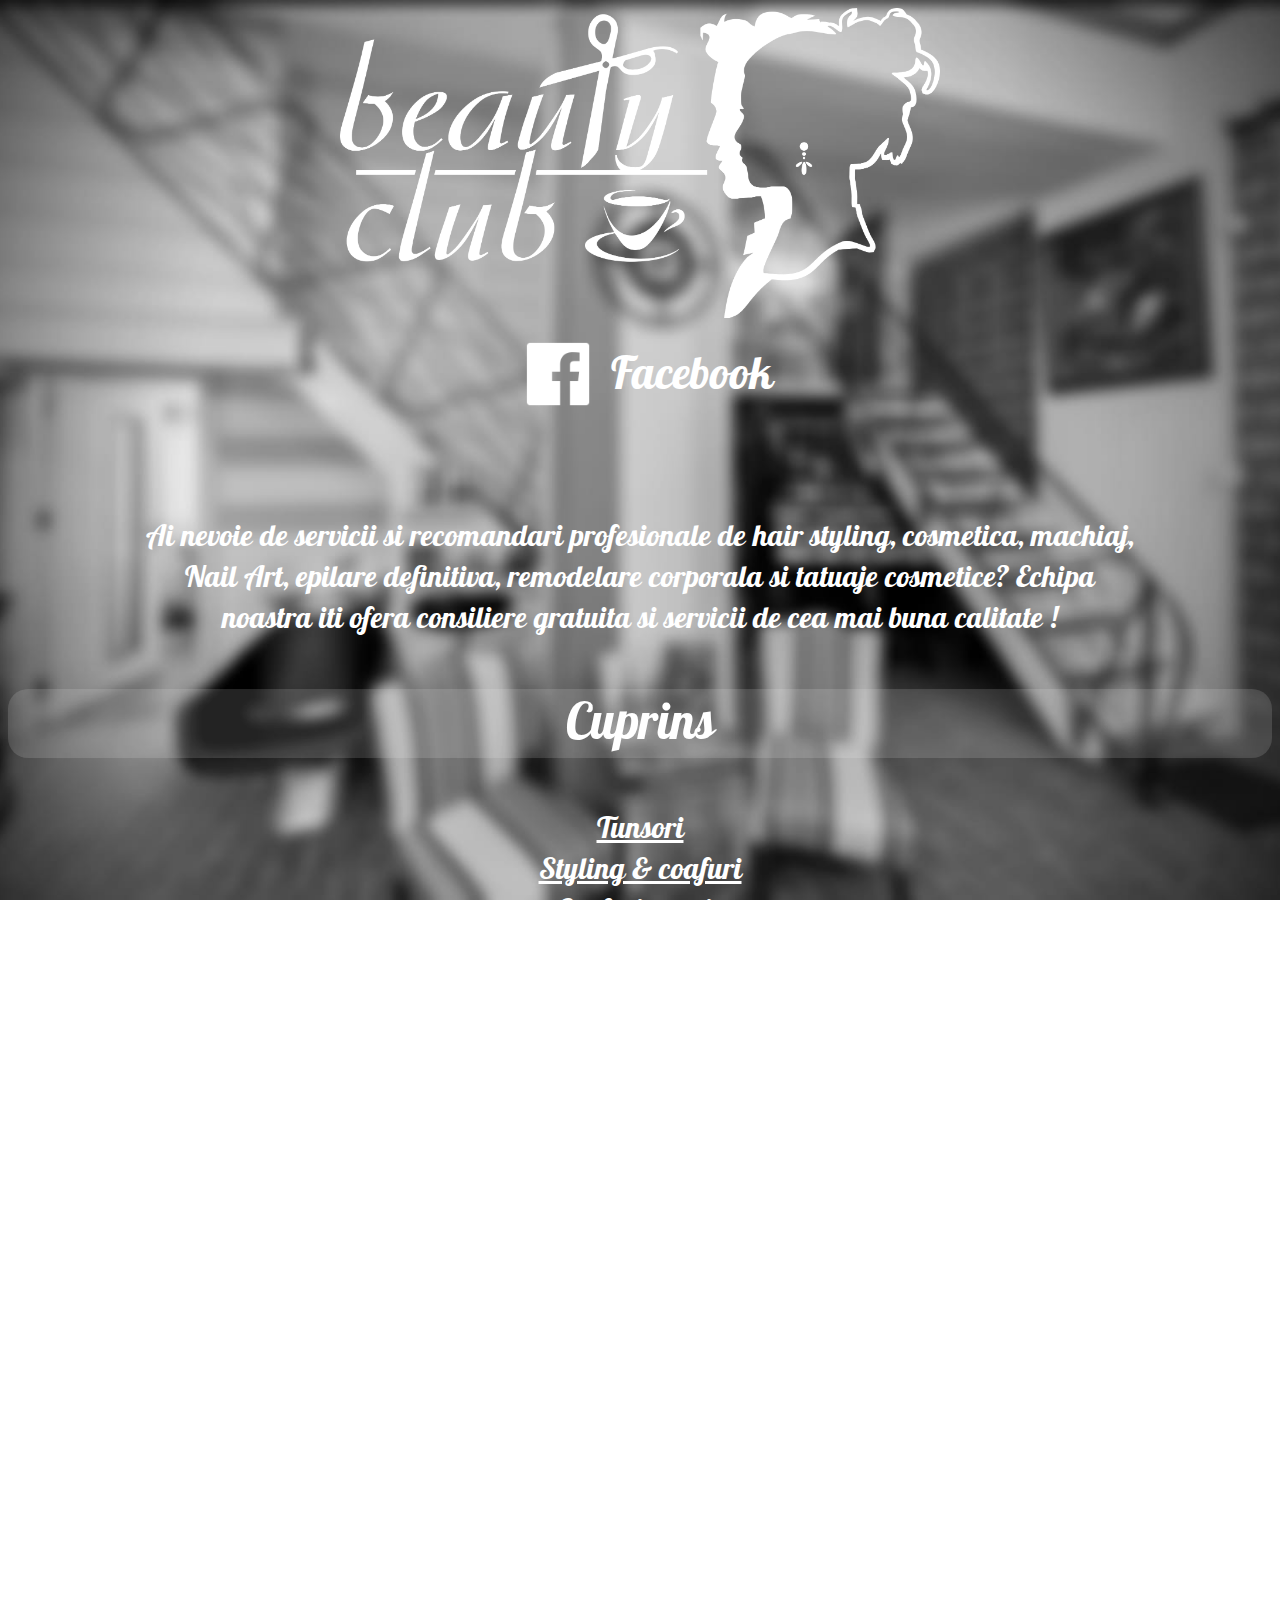
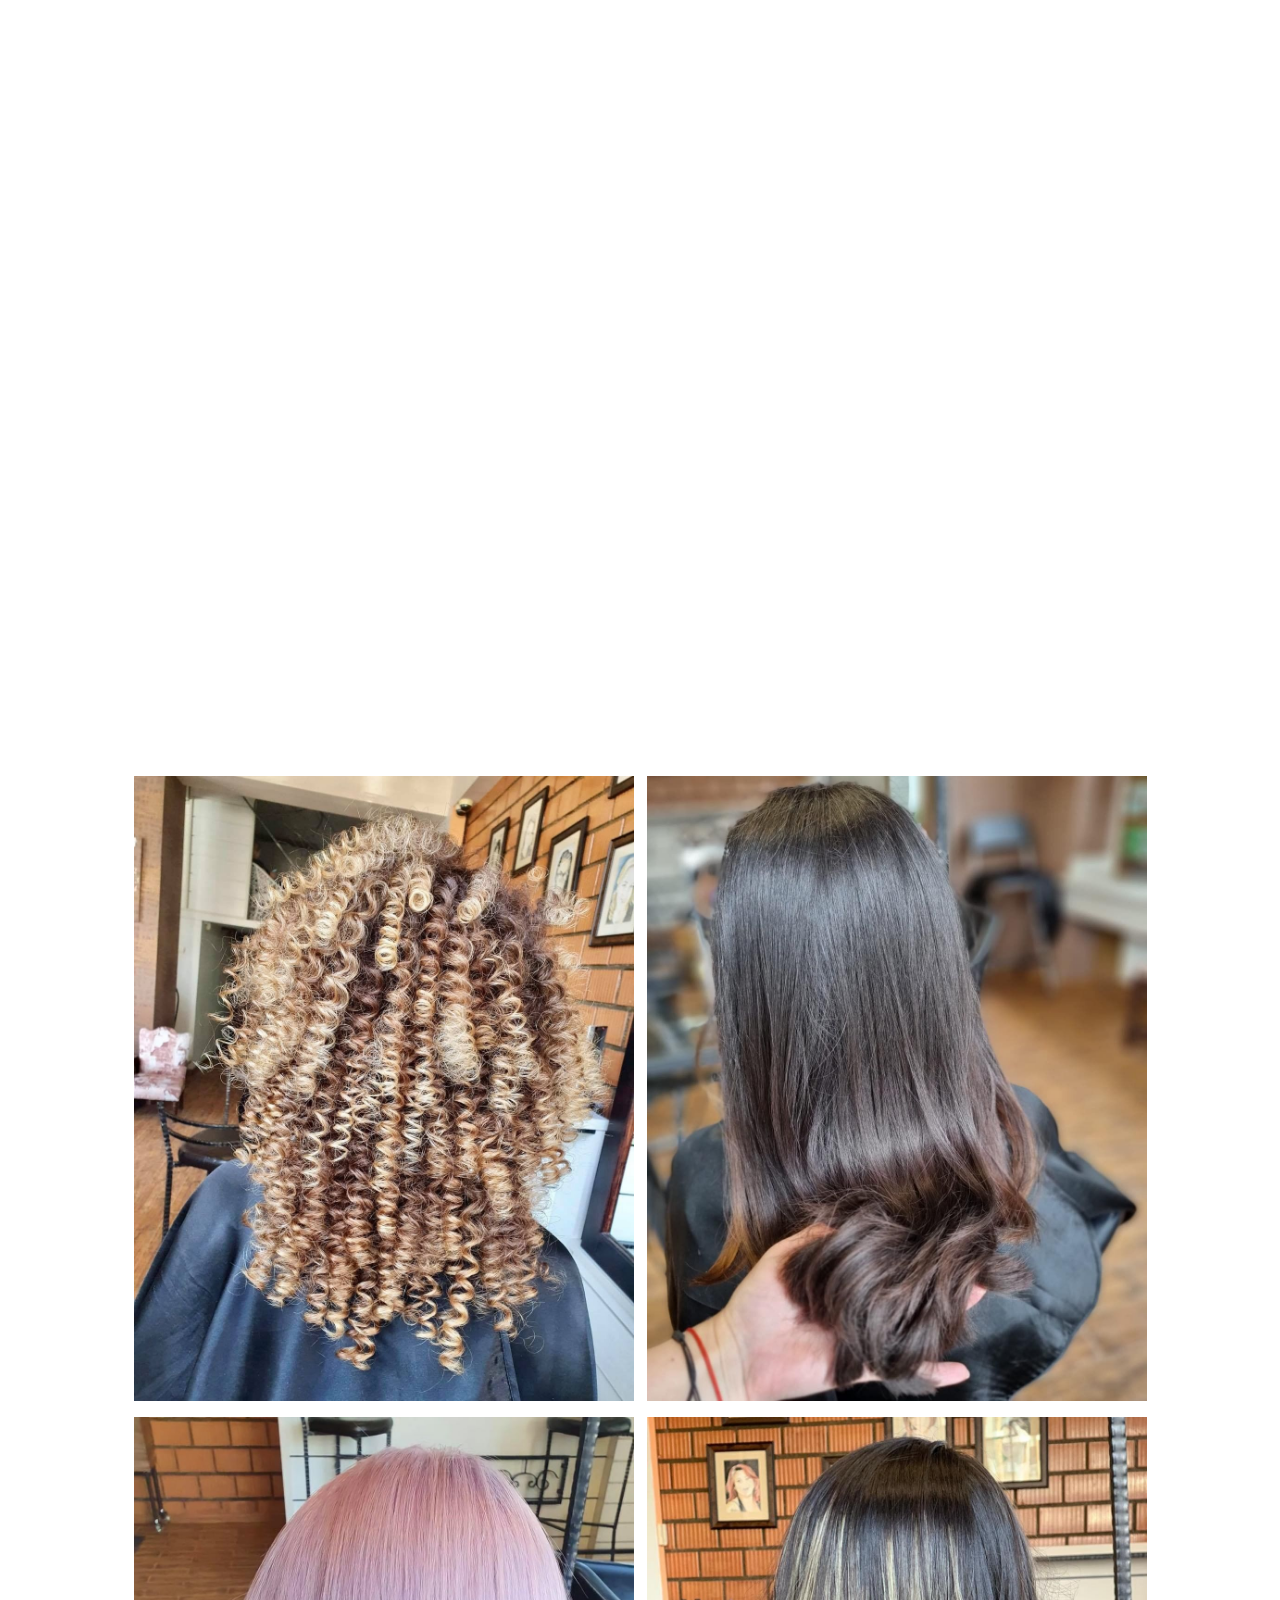
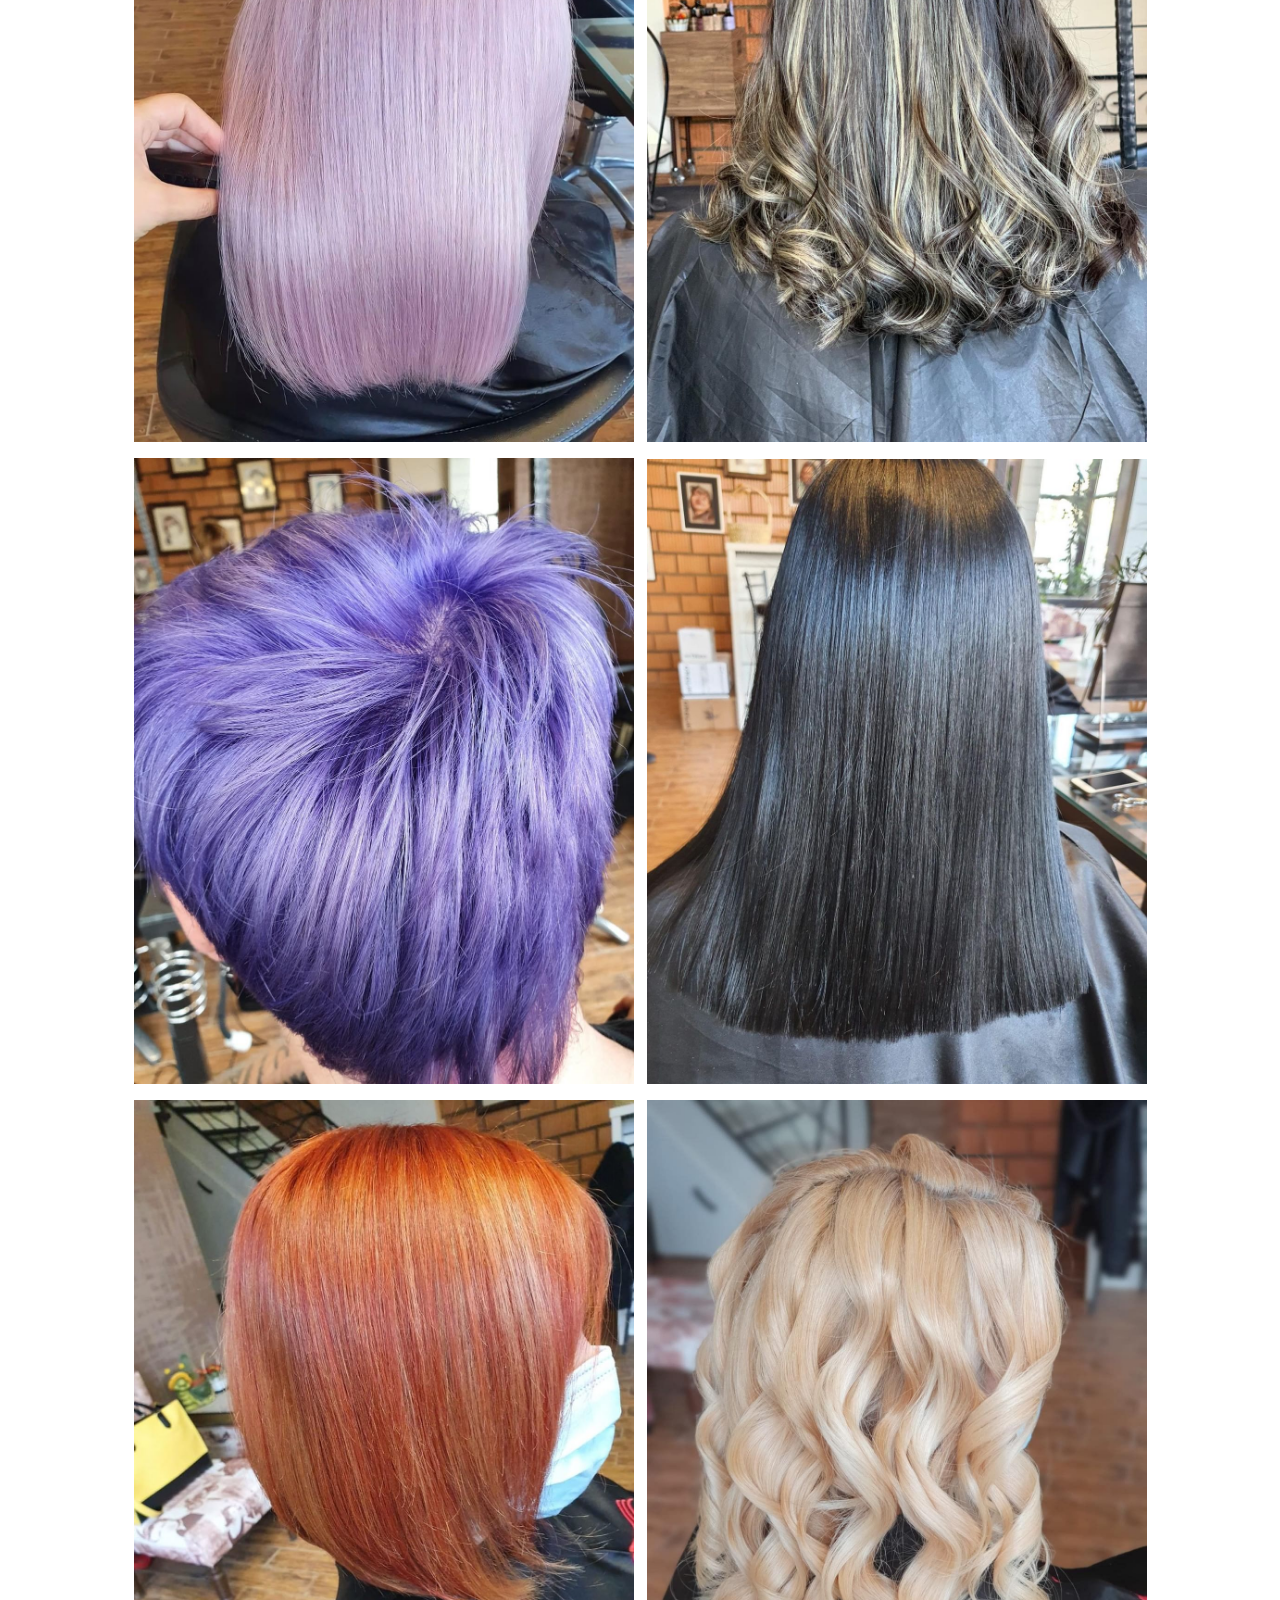
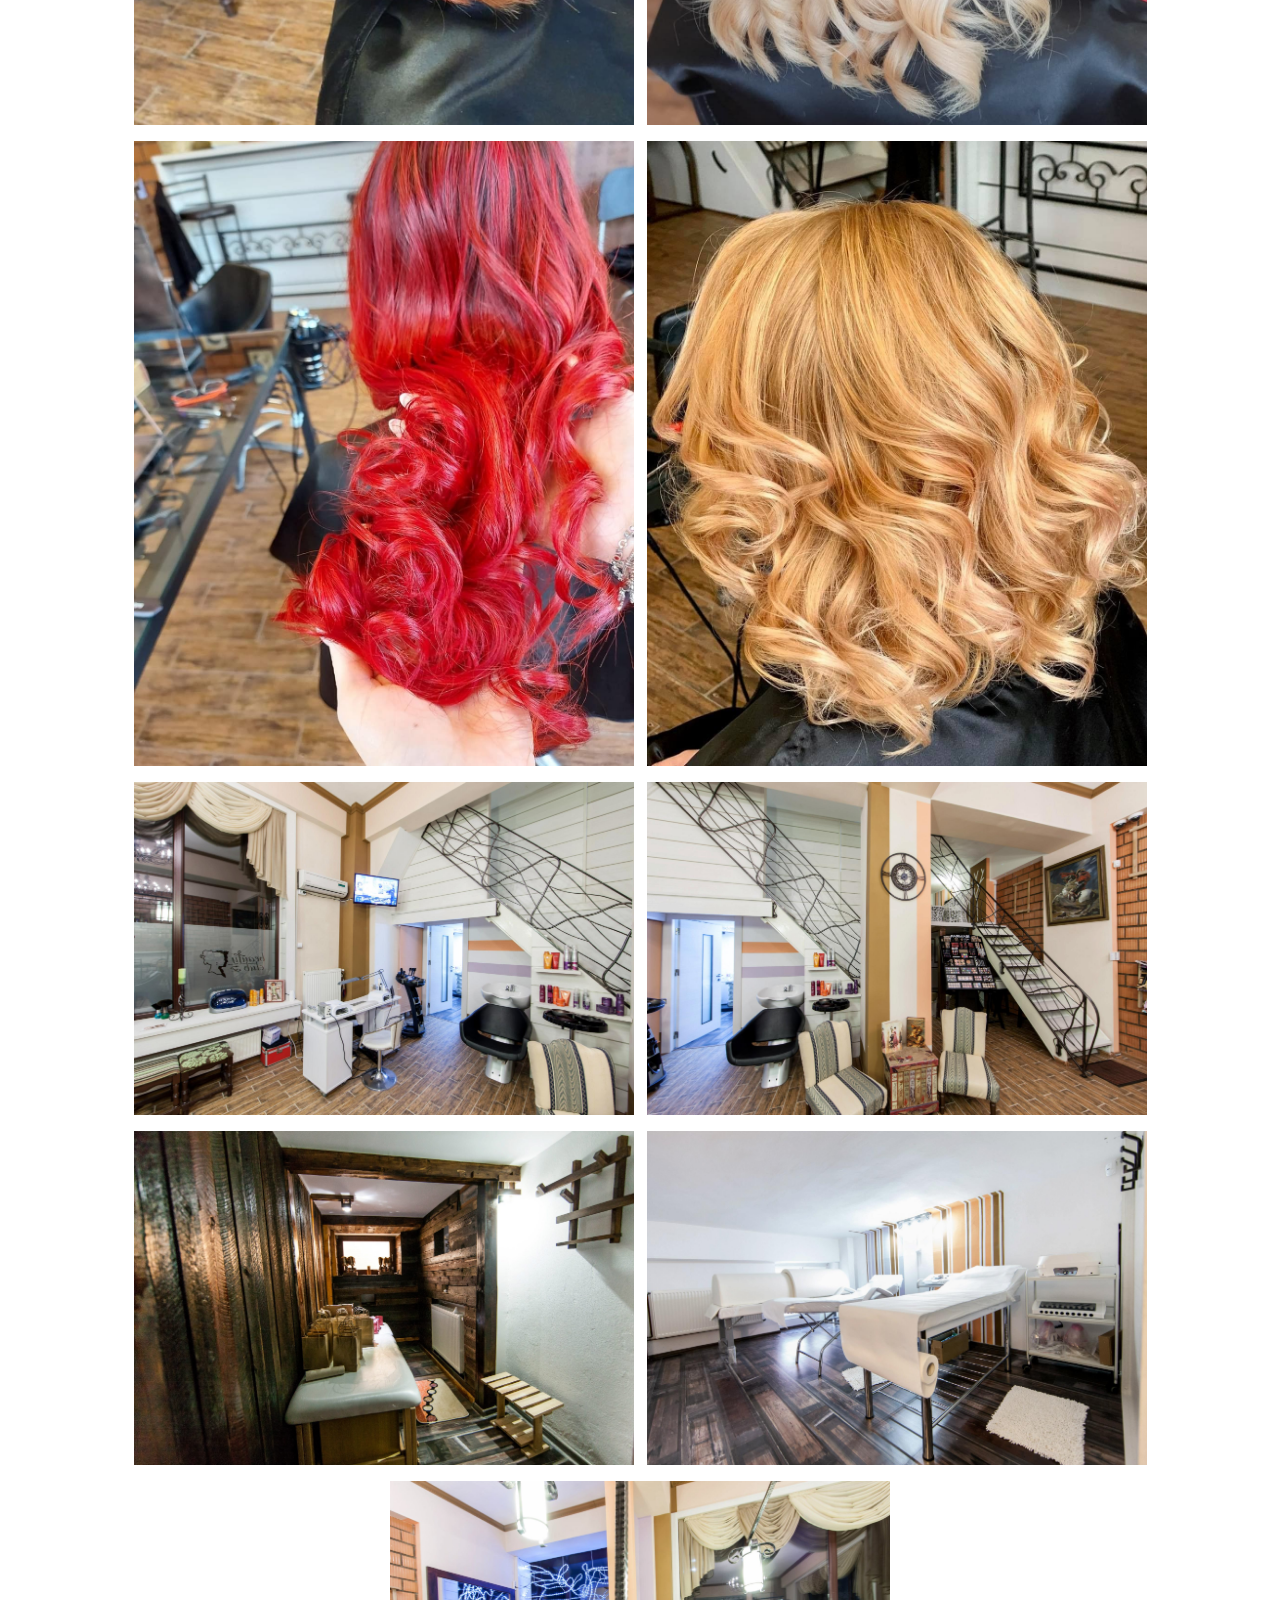
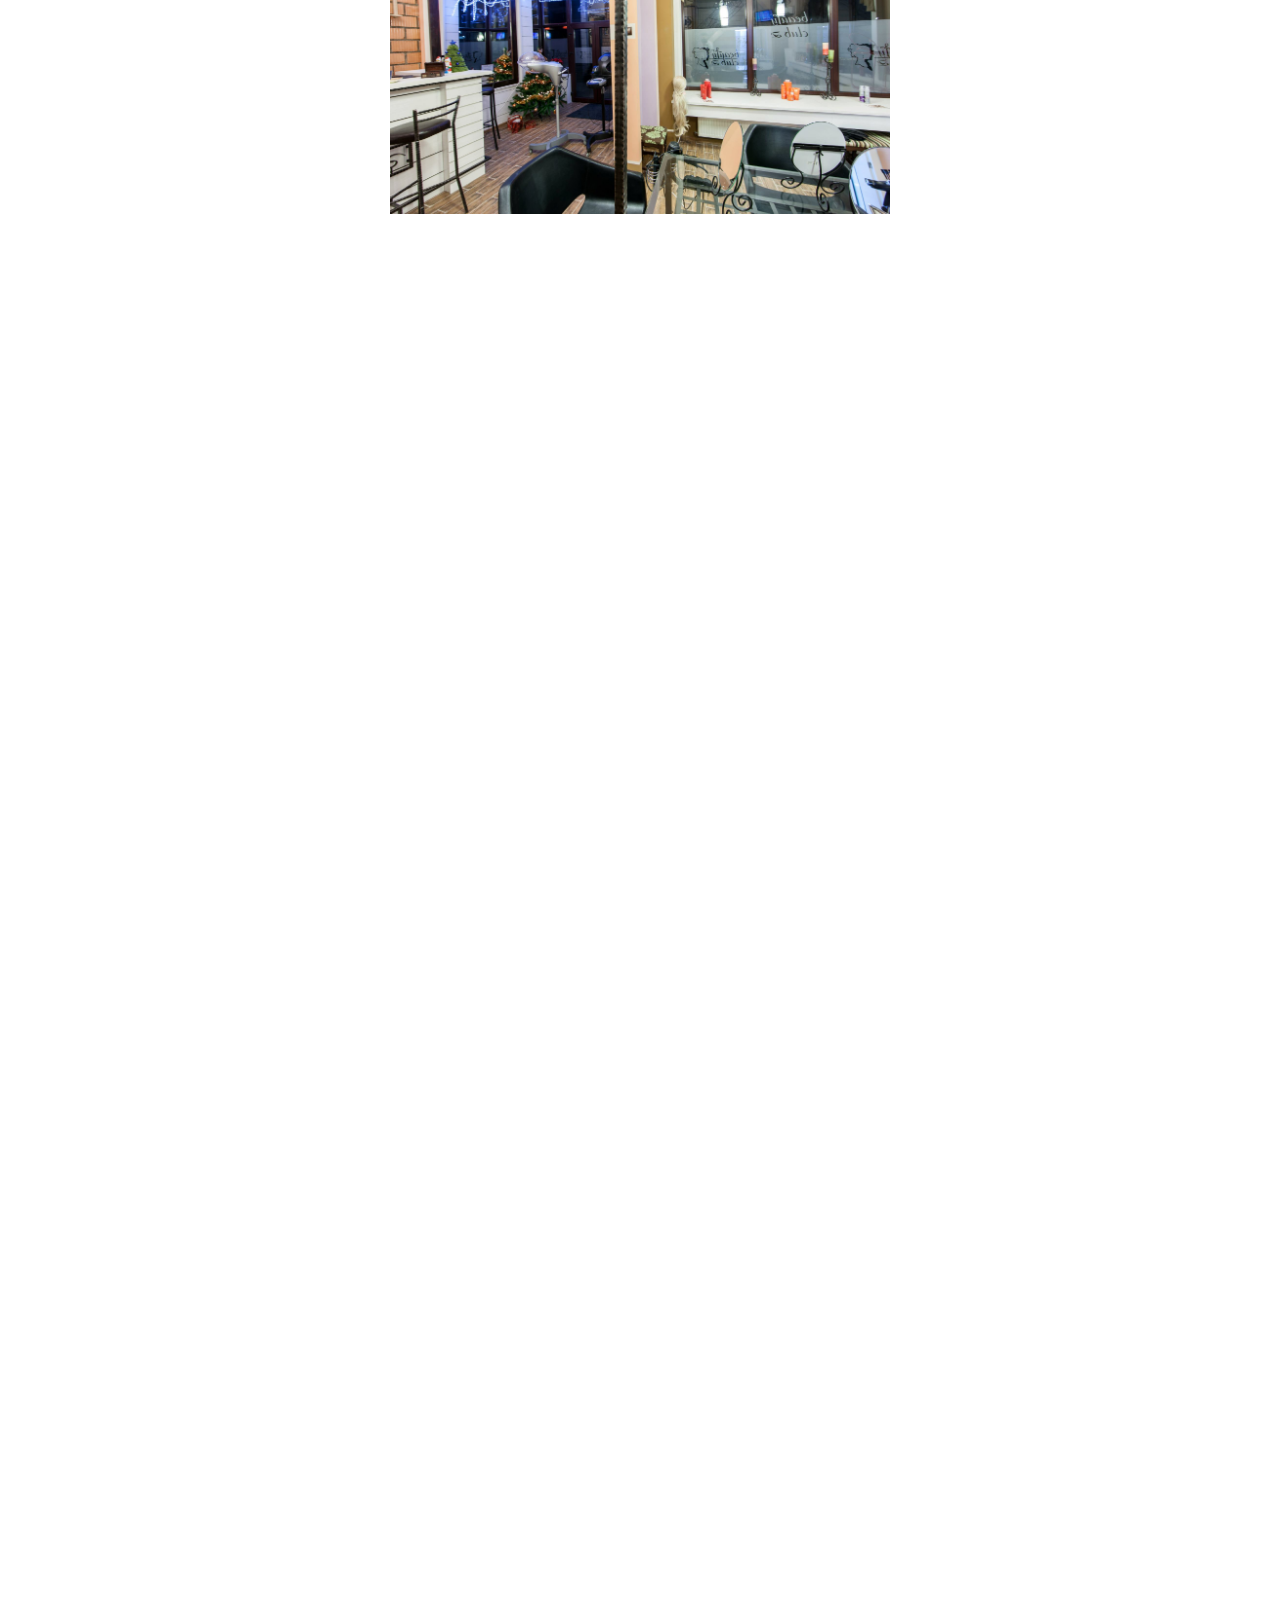
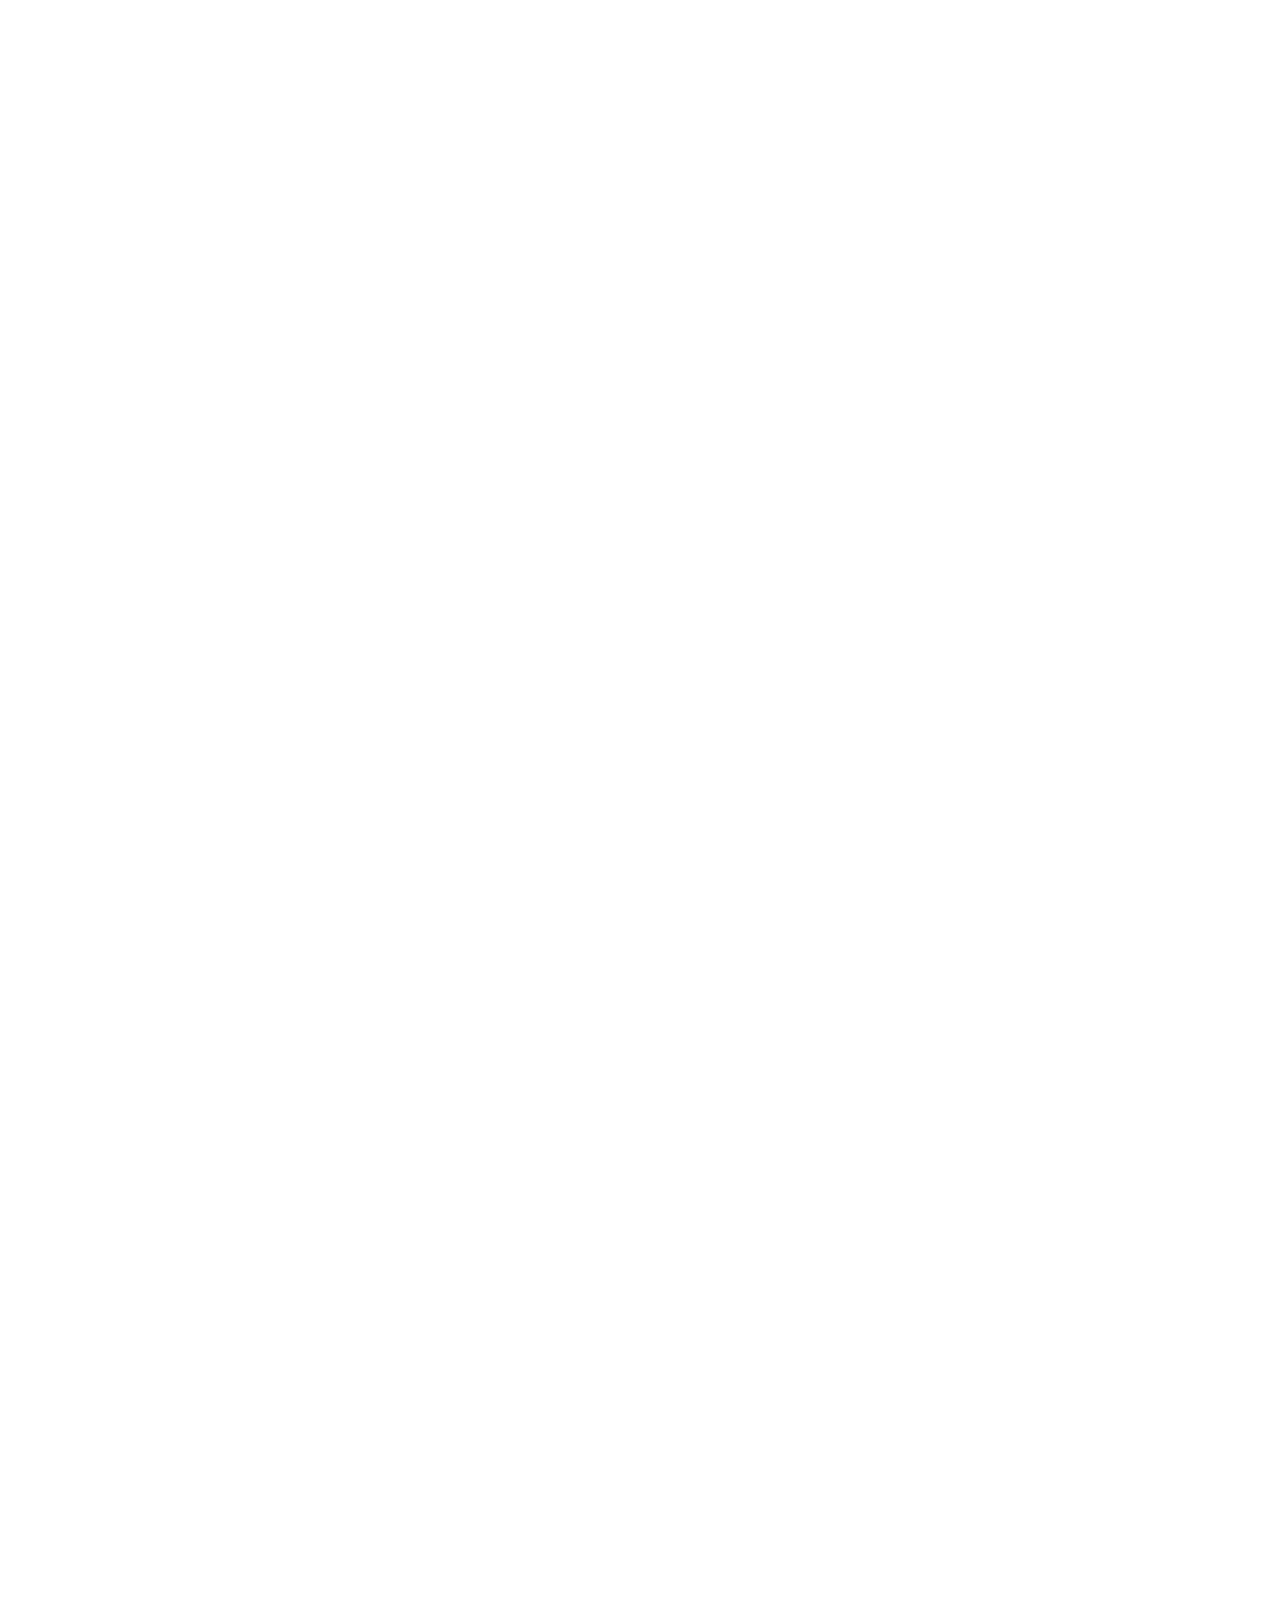
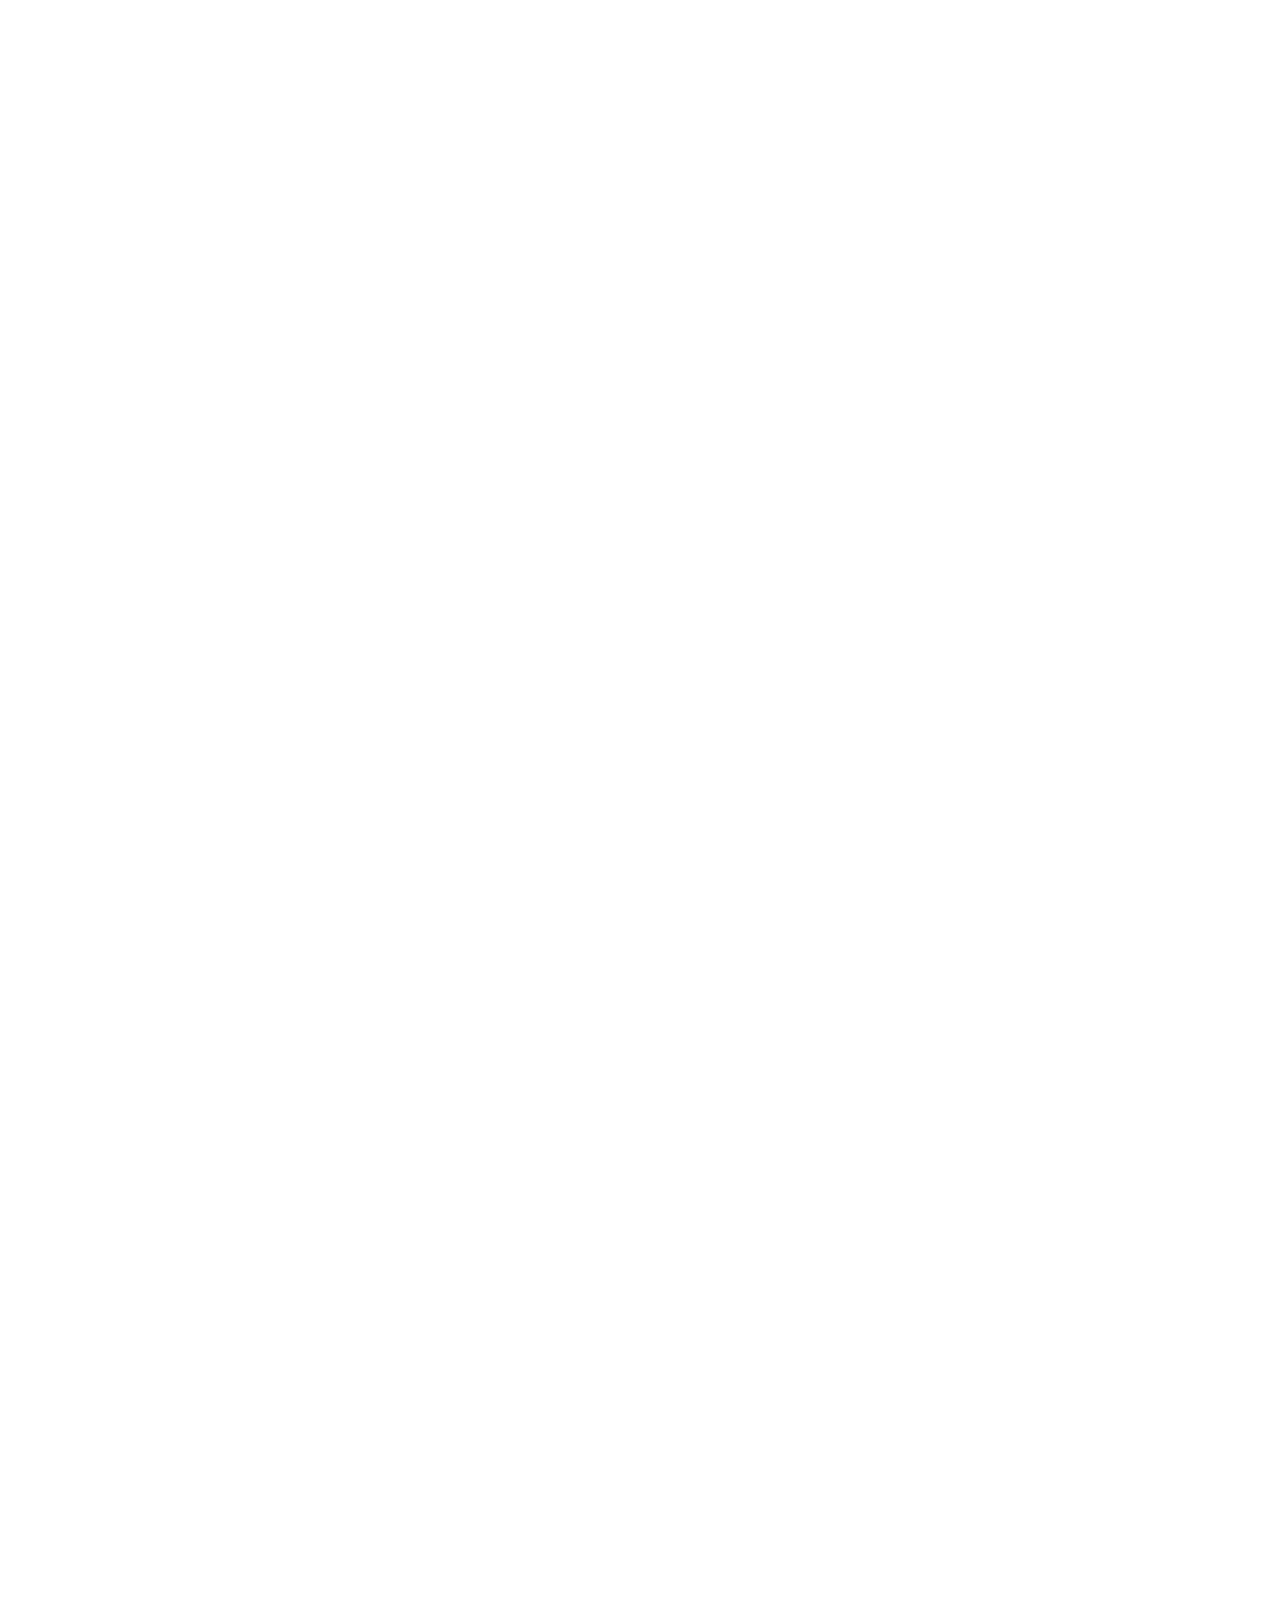
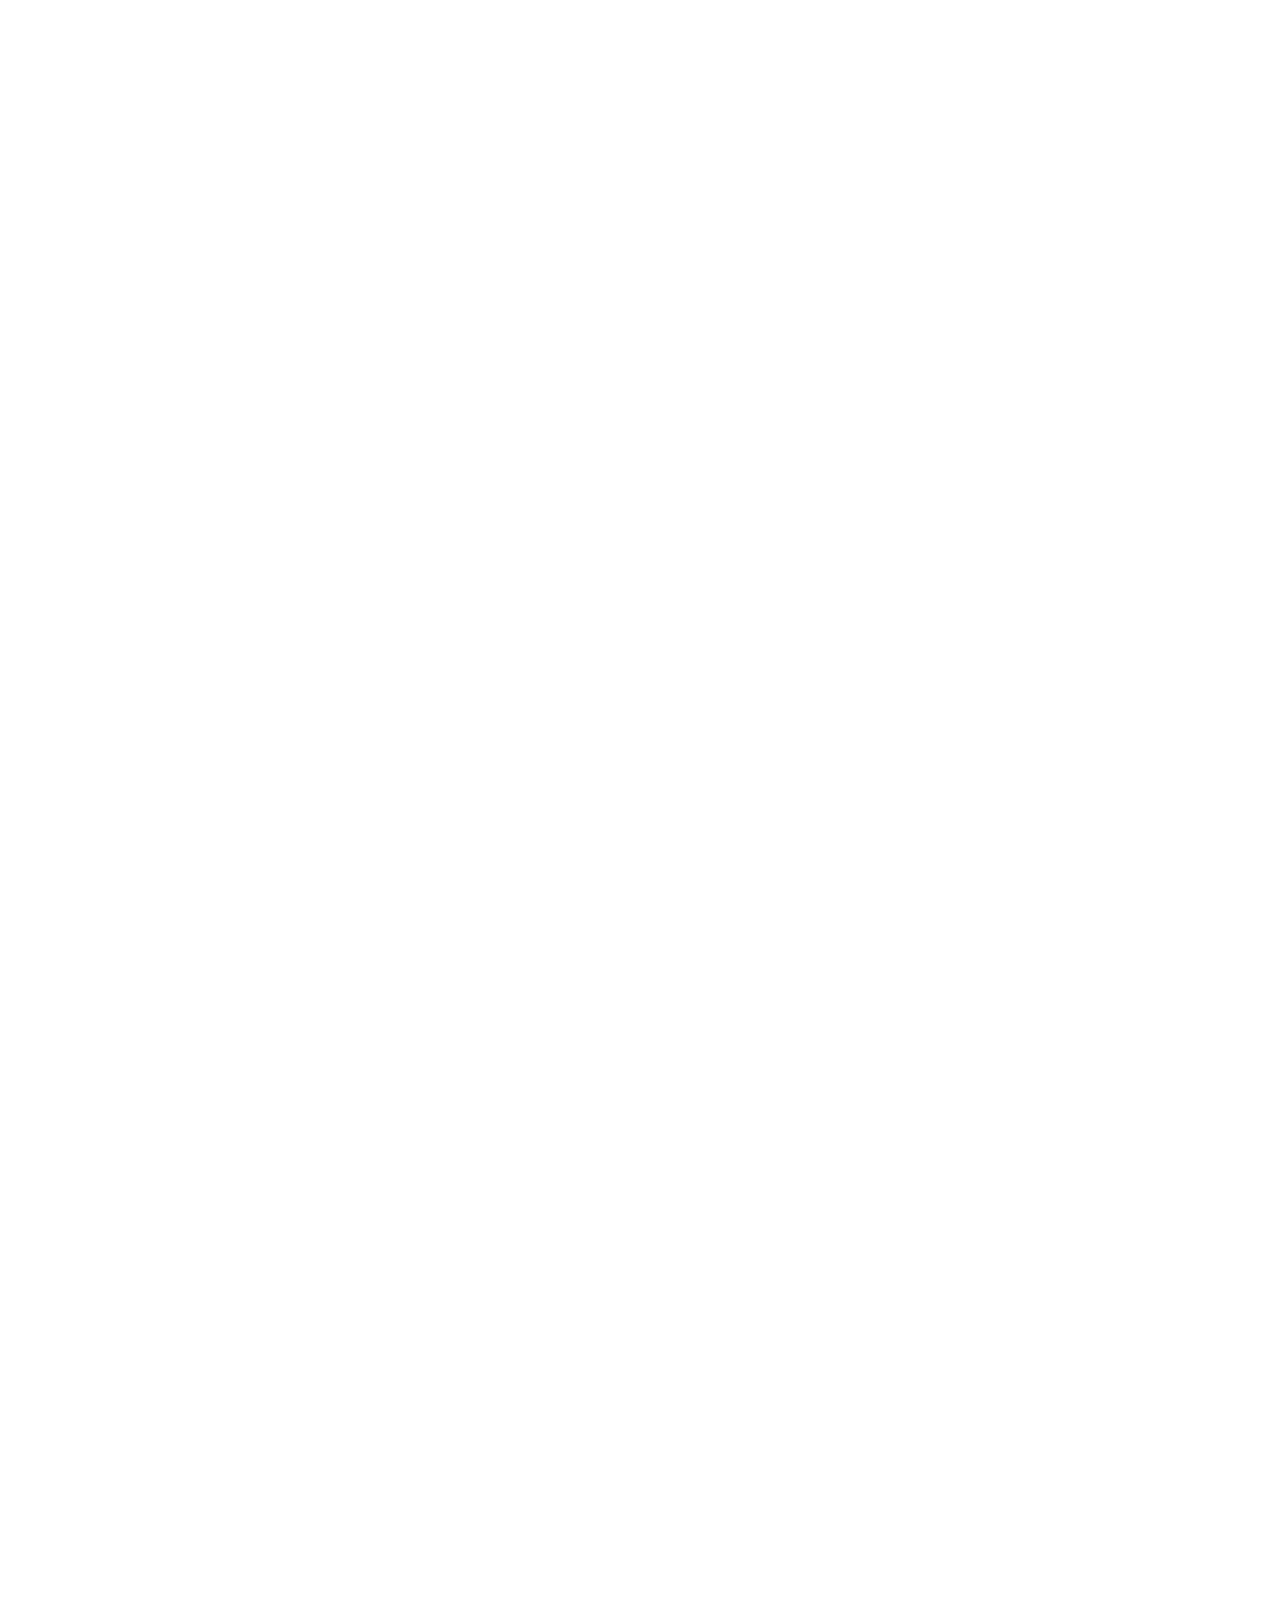
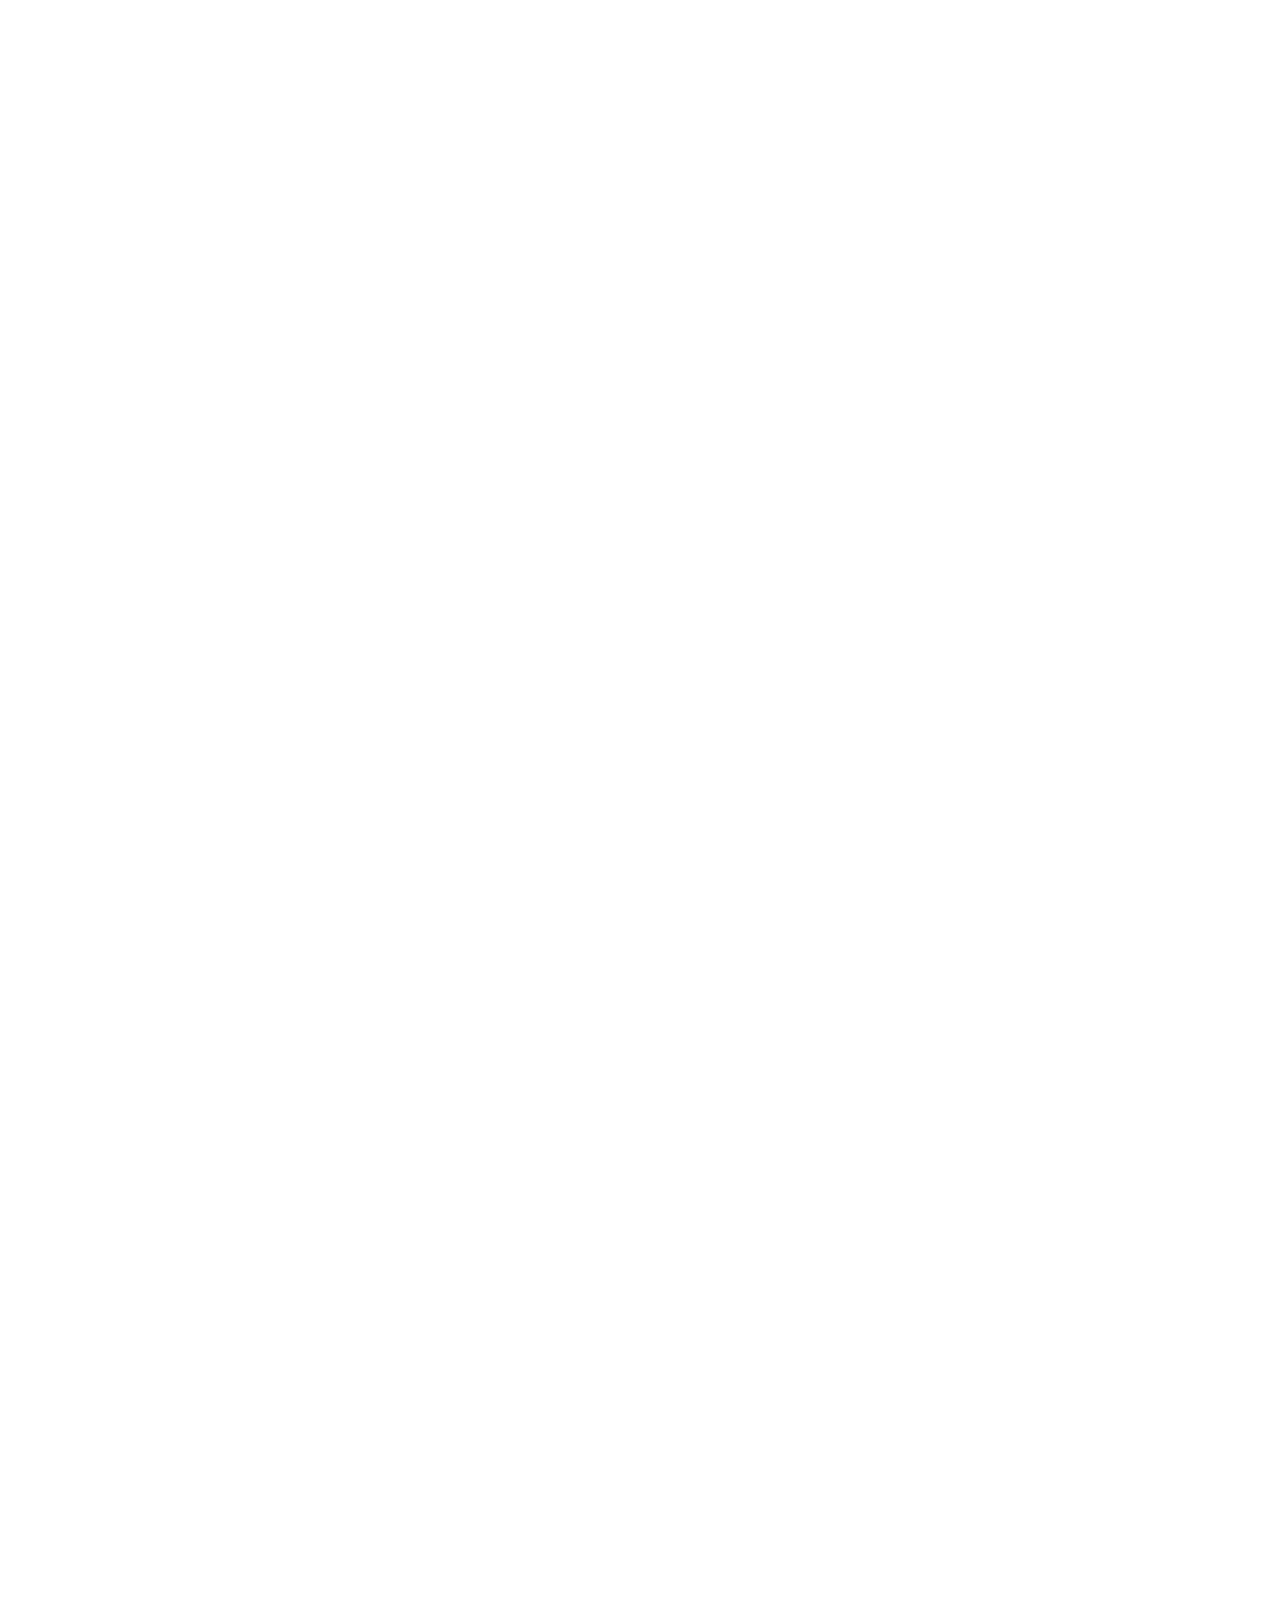
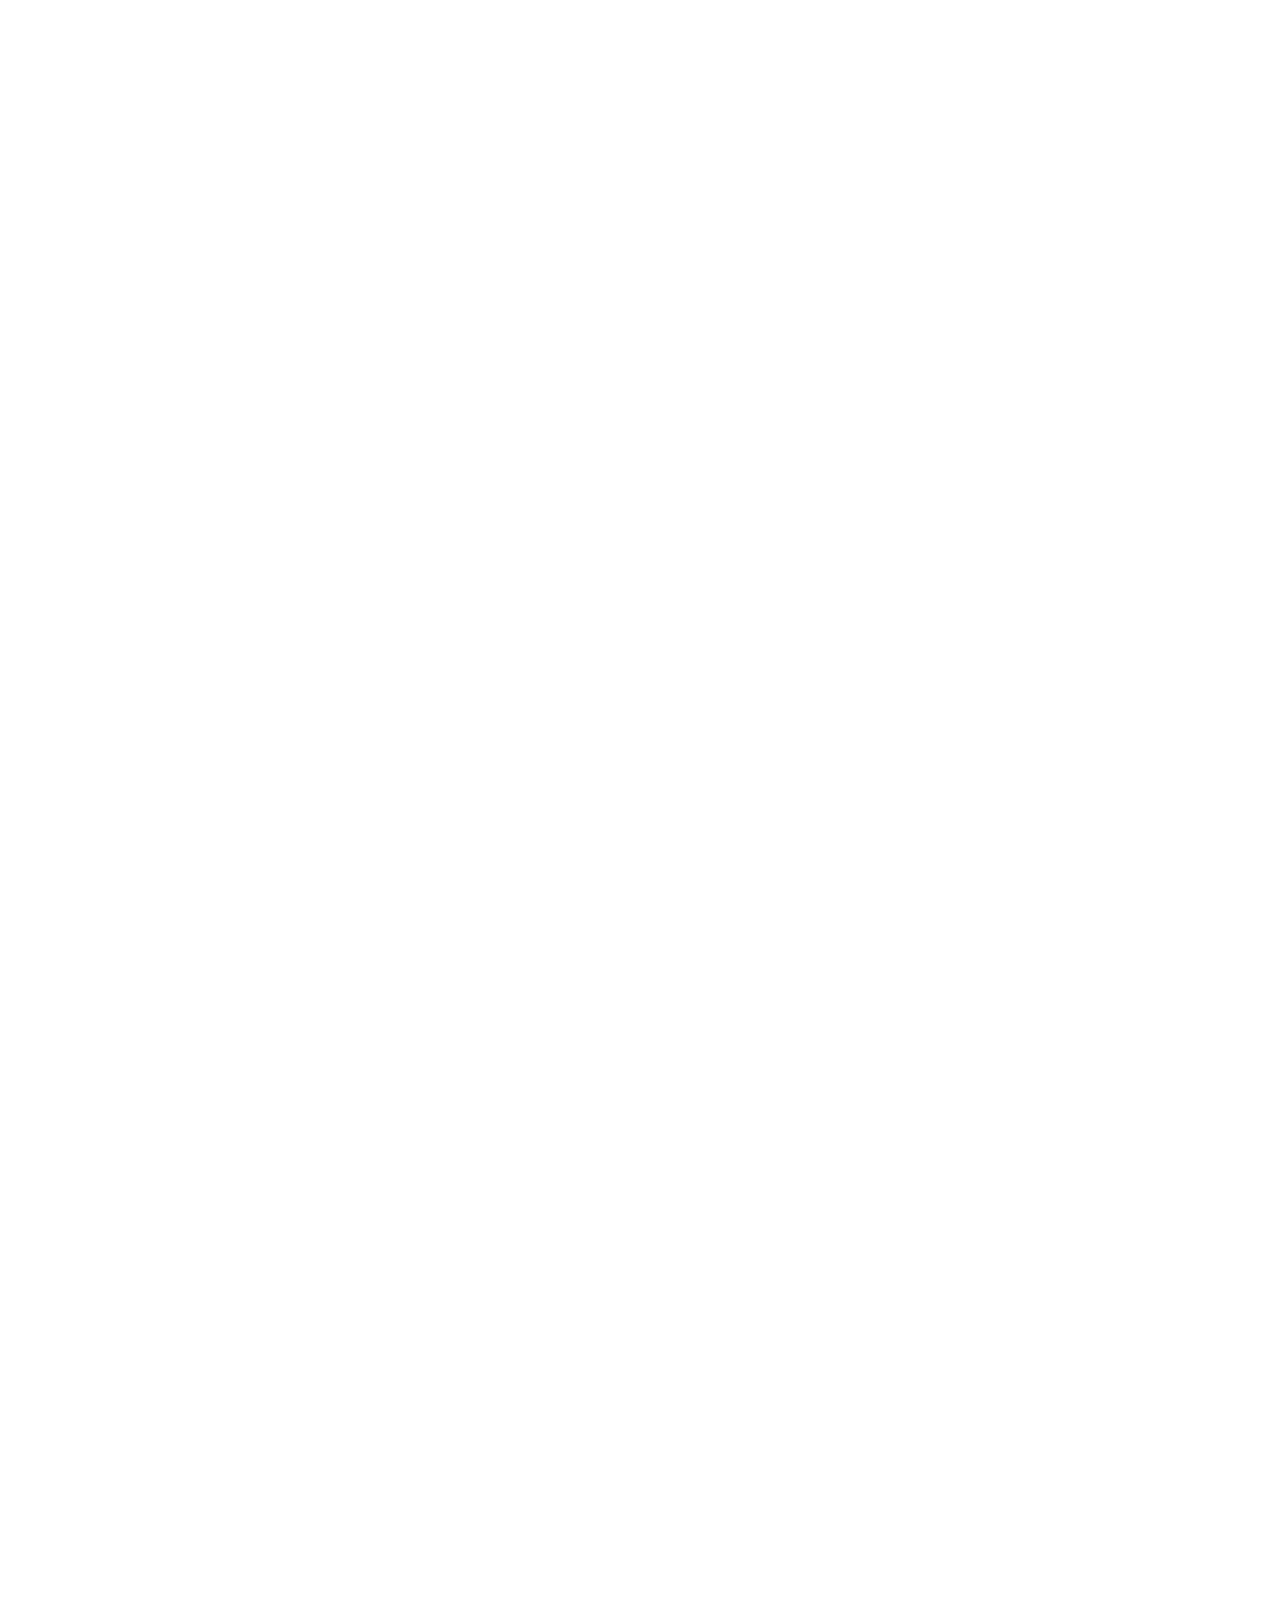
==== commit e6ac18f6: "Add files via upload" ====
--- a/index.html
+++ b/index.html
@@ -17,9 +17,7 @@
 
 </div>
 
-<div style="text-align:center;">
-
-
+<div style="text-align: center;">
     <p style="font-size: 50px; background-color: rgba(255, 255, 255, 0.137);border-radius: 20px;">Cuprins</p>
     <div> <a href="#tunsori"> Tunsori</a> </div>
     <div> <a href="#styling">Styling & coafuri</a> </div>
@@ -43,6 +41,10 @@
     <div> <a href="#tatuaj_cosmetic_semipermanent">Tatuaj cosmetic semipermanent</a></div>
     <div> <a href="#epilare_femei">Epilat calsic pentru femei cu ceara de unica folosinta</a></div>
     <div> <a href="#epilare_barbati">Epilat calsic pentru barbati cu ceara de unica folosinta</a></div>
+    <div> <a href="#laser_fata">Epilare devinitiva laser faciala laser dioda femei</a> </div>
+    <div> <a href="#laser_femei_corp">Epilare devinitiva laser dioda femei corporal</a> </div>
+    <div> <a href="#laser_barbati">Epilare devinitiva laser barbati</a> </div>
+    <div> <a href="#pachete_personalizate">Pachete personalizate</a> </div>
     <div> <a href="#masaj">Masaj</a></div>
     <div> <a href="#remodelare">Remodelare corporala</a></div>
     <div> <a href="#abonamente">Abonamente</a></div>
@@ -50,8 +52,37 @@
      <div>  <a href="nashi.pdf" download>Download nashi menu</a></div>
     <div><a href="beautyclubmenu.pdf"download>Download Beauty Club menu</a></div>
    <div> <a href="http://www.salonulmonalisa.ro/">Cursuri salon</a></div>
+   <div> <a href="#galerie">Galerie</a> </div>
+  
+
+<div style="text-align: center;">
+    <p style="font-size: 50px;background-color: rgba(255, 255, 255, 0.137);border-radius: 20px;" id="galerie">Galerie</p>
     
-    <div> <a href="#galerie">Galerie</a> </div>
+   <img class="gallery" src="images/models (10).jpg">
+   <img class="gallery" src="images/models (7).jpg">
+   <img class="gallery" src="images/models (8).jpg">
+   <img class="gallery" src="images/models (9).jpg">
+   <img class="gallery" src="images/models (1).jpg">
+    <img class="gallery" src="images/models (2).jpg">
+    <img class="gallery" src="images/models (3).jpg">
+   <img class="gallery" src="images/models (4).jpg">
+    <img class="gallery" src="images/models (5).jpg">
+    <img class="gallery" src="images/models (6).jpg">
+    <img class="gallery" src="images/image (1).jpg">
+   <img class="gallery" src="images/image (2).jpg">
+   <img class="gallery" src="images/image (3).jpg">
+   <img class="gallery" src="images/image (4).jpg">
+   <img class="gallery" src="images/image (5).jpg">
+  
+  
+</div>
+
+<div style="text-align:center;">
+
+
+
+    
+   
 
     <p style="font-size: 50px; background-color: rgba(255, 255, 255, 0.137);border-radius: 20px;">Servicii</p>
 <div style="width: 1200px; margin: auto;background-color: rgba(255, 255, 255, 0.137); border-radius: 20px;">
@@ -104,7 +135,7 @@
 
 
 
-    <p style="font-size: 50px; position: relative; top: 50px; " id="styling">Stylind & coafuri</p>  
+    <p style="font-size: 50px; position: relative; top: 50px; " id="styling">Styling & coafuri</p>  
     <pre>
 • Coafat simplu păr scurt..........................................35
 • Coafat simplu păr mediu .........................................37
@@ -403,6 +434,7 @@
 • Vopsit sprâncene .................................. 14
 • Vopsit gene........................................ 16
 </pre>
+
 <p style="font-size: 50px; position: relative; top: 50px;" id="tratamente_faciale_speciale">Tratamente faciale speciale</p>
 <pre>
 • Microdermabraziune simplă (demachiere, tonifiere, micro, cremă)................................ 75
@@ -465,7 +497,7 @@
 • Retuș micropigmentare eyeliner..............................200
 </pre>
 
-<p style="font-size: 50px; position: relative; top: 50px;" id="epilare_femei">Epilat calsic pentru femei cu ceara de unica folosinta</p>
+<p style="font-size: 50px; position: relative; top: 50px;" id="epilare_femei">Epilat clasic pentru femei cu ceara de unica folosinta</p>
 <pre>
 • Epilat picior scurt ..........................................................................25
 • Epilat picior lung ...........................................................................40
@@ -487,7 +519,7 @@
 • Pachet epilat picior scurt + axila+inghinal+brațe+mustață ...................................120
 </pre>
 
-<p style="font-size: 50px; position: relative; top: 50px;" id="epilare_barbati">Epilat calsic pentru barbati cu ceara de unica folosinta</p>
+<p style="font-size: 50px; position: relative; top: 50px;" id="epilare_barbati">Epilat clasic pentru barbati cu ceara de unica folosinta</p>
 <pre>
     • Epilat axilă...............................................................................25
     • Epilat lung................................................................................45
@@ -497,6 +529,357 @@
     • Epilat spate ..............................................................................60
     • Epilat abdomen + piept+spate ..............................................................100
 </pre>
+<p style="font-size: 50px; position: relative; top: 50px;" id="laser_fata">Epilare devinitiva laser faciala laser dioda femei</p>
+
+<table style="margin-left: auto;margin-right: auto; position: relative; top: 20px;">
+    <tr>
+        <td>Zona </td>
+        <td> Pret / Sedinta </td>
+        <td> Abonament 3 sedinte</td>
+        <td> Abonament 6 sedinte + 1 gratis</td>
+    </tr>
+
+    <tr>
+        <td>Frunte</td>
+        <td>75</td>
+        <td> 215</td>
+        <td>405</td>
+    </tr>
+    <tr>
+        <td>Sprancene</td>
+        <td>45</td>
+        <td>125</td>
+        <td>240</td>
+    </tr>
+    <tr>
+        <td>Nas</td>
+        <td>30</td>
+        <td>80</td>
+        <td>160</td>
+    </tr>
+
+    <tr>
+        <td>Între sprancene</td>
+        <td>30</td>
+        <td>80</td>
+        <td>160</td>
+    </tr>
+
+    <tr>
+        <td>Mustata</td>
+        <td>75</td>
+        <td>215</td>
+        <td>405</td>
+    </tr>
+
+    <tr>
+        <td>Barbie</td>
+        <td>85</td>
+        <td>240</td>
+        <td>460</td>
+    </tr>
+
+    <tr>
+        <td>Perciuni</td>
+        <td>65</td>
+        <td>185</td>
+        <td>350</td>
+    </tr>
+
+    <tr>
+        <td>Pometi</td>
+        <td>65</td>
+        <td>185</td>
+        <td>350</td>
+    </tr>
+
+    <tr>
+        <td>Gat</td>
+        <td>90</td>
+        <td>255</td>
+        <td>485</td>
+    </tr>
+
+    <tr>
+        <td>Fata complet</td>
+        <td>200</td>
+        <td>570</td>
+        <td>1080</td>
+    </tr>
+
+    <tr>
+        <td>Fata + gat </td>
+        <td>250</td>
+        <td>710</td>
+        <td>1350</td>
+    </tr>
+</table>
+
+<p style="font-size: 50px; position: relative; top: 50px;" id="laser_femei_corp">Epilare devinitiva laser  dioda corporal femei</p>
+
+<table style="margin-left: auto;margin-right: auto; position: relative; top: 20px;">
+    <tr>
+        <td>Zona </td>
+        <td> Pret / Sedinta </td>
+        <td> Abonament 3 sedinte</td>
+        <td> Abonament 6 sedinte + 1 gratis</td>
+    </tr>
+
+    <tr>
+        <td>Axila</td>
+        <td>100</td>
+        <td> 285</td>
+        <td>540</td>
+    </tr>
+    <tr>
+        <td>Decolteu (sani + piept)</td>
+        <td>150</td>
+        <td>425</td>
+        <td>810</td>
+    </tr>
+    <tr>
+        <td>Areola</td>
+        <td>45</td>
+        <td>125</td>
+        <td>240</td>
+    </tr>
+
+    <tr>
+        <td>Abdomen superior</td>
+        <td>100</td>
+        <td>285</td>
+        <td>540</td>
+    </tr>
+
+    <tr>
+        <td>Abdomen inferior</td>
+        <td>170</td>
+        <td>485</td>
+        <td>920</td>
+    </tr>
+
+    <tr>
+        <td>Abdomen total</td>
+        <td>250</td>
+        <td>675</td>
+        <td>1350</td>
+    </tr>
+
+    <tr>
+        <td>Linia alba</td>
+        <td>70</td>
+        <td>200</td>
+        <td>375</td>
+    </tr>
+
+    <tr>
+        <td>Zona lombara</td>
+        <td>170</td>
+        <td>485</td>
+        <td>920</td>
+    </tr>
+
+    <tr>
+        <td>Spate total</td>
+        <td>350</td>
+        <td>1100</td>
+        <td>1890</td>
+    </tr>
+
+    <tr>
+        <td>Brate scurt</td>
+        <td>220</td>
+        <td>625</td>
+        <td>1185</td>
+    </tr>
+
+    <tr>
+        <td>Brate lung (include degete) </td>
+        <td>300</td>
+        <td>855</td>
+        <td>1620</td>
+    </tr>
+
+    
+    <tr>
+        <td>Degete maini</td>
+        <td>40</td>
+        <td>115</td>
+        <td>215</td>
+    </tr>
+    <tr>
+        <td>Picioare scurt</td>
+        <td>300</td>
+        <td>855</td>
+        <td>1620</td>
+    </tr>
+
+    <tr>
+        <td>Picioare lung</td>
+        <td>500</td>
+        <td>1425</td>
+        <td>2700</td>
+    </tr>
+
+
+    <tr>
+        <td>Degete picioare</td>
+        <td>40</td>
+        <td>115</td>
+        <td>215</td>
+    </tr>
+
+    
+    <tr>
+        <td>Inghinal integral + intensifier</td>
+        <td>200</td>
+        <td>570</td>
+        <td>1080</td>
+    </tr>
+
+    <tr>
+        <td>Fese</td>
+        <td>150</td>
+        <td>425</td>
+        <td>810</td>
+    </tr>
+
+    <tr>
+        <td>Intesnsifier</td>
+        <td>100</td>
+        <td>285</td>
+        <td>540</td>
+    </tr>
+
+    <tr>
+        <td>Inghinal bikini</td>
+        <td>100</td>
+        <td>285</td>
+        <td>540</td>
+    </tr>
+
+    
+    <tr>
+        <td>Fese + Intensifier</td>
+        <td>200</td>
+        <td>570</td>
+        <td>1080</td>
+    </tr>
+</table>
+<p style="font-size: 50px; position: relative; top: 50px;" id="pachet_personalizat">   Pachete personalizate</p>
+<pre>
+7 ședințe picior lung + 7 ședințe inghinal total + 7 ședințe axila - 3900
+7 ședințe picior lung + 7 ședințe inghinal total + 7 ședințe axila +
+7 ședințe brațe lung - 5000
+7 ședințe picior scurt + 7 ședințe inghinal total + 7 ședințe axila - 3000
+La 3 zone diferite achitate în aceeașI ședință, în afara abonamentului - discount 10%
+După a 7-a ședință, toate zonele au un discount de 50%
+</pre>
+
+<p style="font-size: 50px; position: relative; top: 50px;" id="laser_barbati">Epilare devinitiva laser barabti</p>
+
+<table style="margin-left: auto;margin-right: auto; position: relative; top: 20px;">
+    <tr>
+        <td>Zona </td>
+        <td> Pret / Sedinta </td>
+        <td> Abonament 3 sedinte</td>
+        <td> Abonament 6 sedinte + 1 gratis</td>
+    </tr>
+
+    <tr>
+        <td>Axila</td>
+        <td>110</td>
+        <td> 315</td>
+        <td>595</td>
+    </tr>
+ 
+    <tr>
+        <td>Brate scurt</td>
+        <td>240</td>
+        <td>685</td>
+        <td>1300</td>
+    </tr>
+
+    <tr>
+        <td>Brate lung</td>
+        <td>320</td>
+        <td>865</td>
+        <td>1730</td>
+    </tr>
+
+    
+    <tr>
+        <td>Piept</td>
+        <td>320</td>
+        <td>570</td>
+        <td>1080</td>
+    </tr>
+
+    <tr>
+        <td>Abdomen inferior</td>
+        <td>320</td>
+        <td>570</td>
+        <td>1080</td>
+    </tr>
+
+    <tr>
+        <td>Abdomen superior</td>
+        <td>100</td>
+        <td>285</td>
+        <td>540</td>
+    </tr>
+
+    <tr>
+        <td>Abdomen total</td>
+        <td>350</td>
+        <td>1000</td>
+        <td>1890</td>
+    </tr>
+
+    
+    <tr>
+        <td>Omoplati + gat</td>
+        <td>200</td>
+        <td>570</td>
+        <td>1080</td>
+    </tr>
+
+    <tr>
+        <td>Lombar</td>
+        <td>200</td>
+        <td>570</td>
+        <td>1080</td>
+    </tr>
+
+    <tr>
+        <td>Spate integral</td>
+        <td>500</td>
+        <td>1425</td>
+        <td>2700</td>
+    </tr>
+
+    <tr>
+        <td>Abdomen + piept + gat</td>
+        <td>500</td>
+        <td>1425</td>
+        <td>2700</td>
+    </tr>
+
+    <tr>
+        <td>Abdomen + piept + gat +spate</td>
+        <td>975</td>
+        <td>2775</td>
+        <td>5265</td>
+    </tr>
+
+    <tr>
+        <td>Abdomen + piept + gat +spate + axila</td>
+        <td>1000</td>
+        <td>2700</td>
+        <td>5400</td>
+    </tr>
+    
+</table>
 <p style="font-size: 50px; position: relative; top: 50px;" id="masaj">Masaj</p>
 <pre>
 • Masaj relaxare 50 min...................................................................80
@@ -540,28 +923,6 @@
 
 </div>   
 
-<div style="text-align: center;">
-    <p style="font-size: 50px;background-color: rgba(255, 255, 255, 0.137);border-radius: 20px;" id="galerie">Galerie</p>
-    
-   <img class="gallery" src="images/models (10).jpg">
-   <img class="gallery" src="images/models (7).jpg">
-   <img class="gallery" src="images/models (8).jpg">
-   <img class="gallery" src="images/models (9).jpg">
-   <img class="gallery" src="images/models (1).jpg">
-    <img class="gallery" src="images/models (2).jpg">
-    <img class="gallery" src="images/models (3).jpg">
-    4 <img class="gallery" src="images/models (4).jpg">
-    <img class="gallery" src="images/models (5).jpg">
-    <img class="gallery" src="images/models (6).jpg">
-    <img class="gallery" src="images/image (1).jpg">
-   <img class="gallery" src="images/image (2).jpg">
-   <img class="gallery" src="images/image (3).jpg">
-   <img class="gallery" src="images/image (4).jpg">
-   <img class="gallery" src="images/image (5).jpg">
-  
-  
-</div>
-
   
  
 
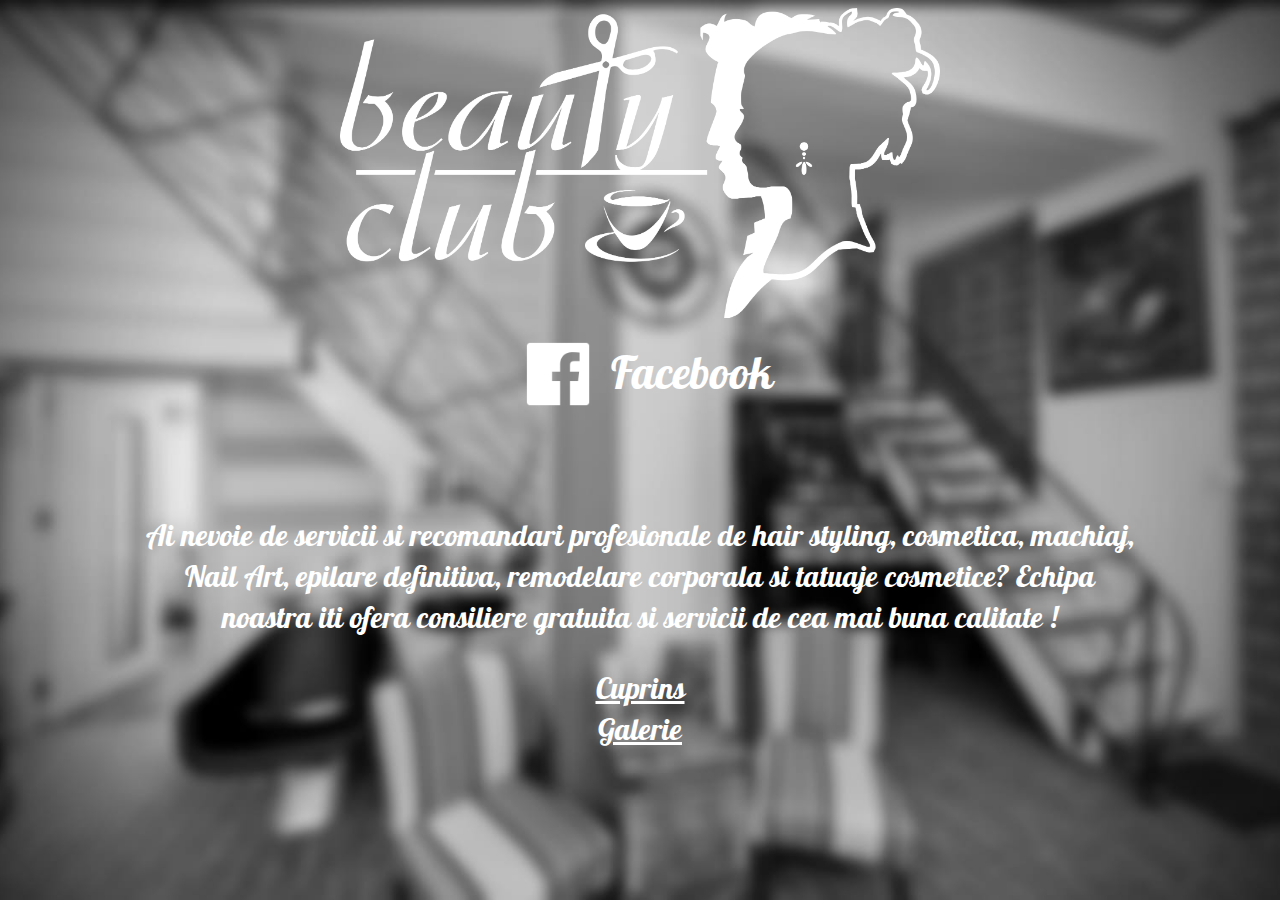
==== commit 5ce8ec69: "com1" ====
--- a/index.html
+++ b/index.html
@@ -14,915 +14,9 @@
     <p >Ai nevoie de servicii si recomandari profesionale de hair styling, cosmetica, machiaj, Nail Art, epilare definitiva, 
     remodelare corporala si tatuaje cosmetice? Echipa noastra iti ofera consiliere gratuita si servicii de cea mai buna calitate ! </p>
    
-
+  <div><a href="menu.html">Cuprins</a></div> 
+  <div><a href="galerie.html">Galerie</a></div>
 </div>
-
-<div style="text-align: center;">
-    <p style="font-size: 50px; background-color: rgba(255, 255, 255, 0.137);border-radius: 20px;">Cuprins</p>
-    <div> <a href="#tunsori"> Tunsori</a> </div>
-    <div> <a href="#styling">Styling & coafuri</a> </div>
-    <div> <a href="#coafuri_ocazie">Coafuri ocazie</a> </div>
-    <div> <a href="#vopsit_manopere">Vopsit - manopere</a> </div>
-    <div> <a href="#pret_vopsele">Vopsele pret</a> </div>
-    <div> <a href="#ondulatii">Ondulatii permanente</a> </div>
-    <div> <a href="#extensii">Extensii</a></div>
-    <div> <a href="#spalat_tratamente">Spalat & tratamente</a></div>
-    <div> <a href="#tratamente_enzime">Tratamente de indreptare cu enzime</a></div>
-    <div> <a href="#tratamente_keratina_indreptare">Tratamente keratina de indreptare</a></div>
-    <div> <a href="#tratamente_keratina_hidratare">Tratamente keratina de hidratare</a></div>
-    <div> <a href="#manichiura">Manichiura - pedichiura clasica</a></div>
-    <div> <a href="#unghii_tehnice">Unghii tehnice</a></div>
-    <div> <a href="#nail_art">Nail Art</a></div>
-    <div> <a href="#cosmetica_faciala_clasica">Cosmetica faciala clasică</a></div>
-    <div> <a href="#stilizari_sprancene">Stilizari sprancene</a></div>
-    <div> <a href="#tratamente_faciale_speciale">Tratamente faciale speciale</a></div>
-    <div> <a href="#tratamente_deluxe">Tratamente deluxe</a></div>
-    <div> <a href="#make-up">Make-up</a></div>
-    <div> <a href="#tatuaj_cosmetic_semipermanent">Tatuaj cosmetic semipermanent</a></div>
-    <div> <a href="#epilare_femei">Epilat calsic pentru femei cu ceara de unica folosinta</a></div>
-    <div> <a href="#epilare_barbati">Epilat calsic pentru barbati cu ceara de unica folosinta</a></div>
-    <div> <a href="#laser_fata">Epilare devinitiva laser faciala laser dioda femei</a> </div>
-    <div> <a href="#laser_femei_corp">Epilare devinitiva laser dioda femei corporal</a> </div>
-    <div> <a href="#laser_barbati">Epilare devinitiva laser barbati</a> </div>
-    <div> <a href="#pachete_personalizate">Pachete personalizate</a> </div>
-    <div> <a href="#masaj">Masaj</a></div>
-    <div> <a href="#remodelare">Remodelare corporala</a></div>
-    <div> <a href="#abonamente">Abonamente</a></div>
-    <div> <a href="#clinicare">Clinicare</a></div>
-     <div>  <a href="nashi.pdf" download>Download nashi menu</a></div>
-    <div><a href="beautyclubmenu.pdf"download>Download Beauty Club menu</a></div>
-   <div> <a href="http://www.salonulmonalisa.ro/">Cursuri salon</a></div>
-   <div> <a href="#galerie">Galerie</a> </div>
-  
-
-<div style="text-align: center;">
-    <p style="font-size: 50px;background-color: rgba(255, 255, 255, 0.137);border-radius: 20px;" id="galerie">Galerie</p>
-    
-   <img class="gallery" src="images/models (10).jpg">
-   <img class="gallery" src="images/models (7).jpg">
-   <img class="gallery" src="images/models (8).jpg">
-   <img class="gallery" src="images/models (9).jpg">
-   <img class="gallery" src="images/models (1).jpg">
-    <img class="gallery" src="images/models (2).jpg">
-    <img class="gallery" src="images/models (3).jpg">
-   <img class="gallery" src="images/models (4).jpg">
-    <img class="gallery" src="images/models (5).jpg">
-    <img class="gallery" src="images/models (6).jpg">
-    <img class="gallery" src="images/image (1).jpg">
-   <img class="gallery" src="images/image (2).jpg">
-   <img class="gallery" src="images/image (3).jpg">
-   <img class="gallery" src="images/image (4).jpg">
-   <img class="gallery" src="images/image (5).jpg">
-  
-  
-</div>
-
-<div style="text-align:center;">
-
-
-
-    
-   
-
-    <p style="font-size: 50px; background-color: rgba(255, 255, 255, 0.137);border-radius: 20px;">Servicii</p>
-<div style="width: 1200px; margin: auto;background-color: rgba(255, 255, 255, 0.137); border-radius: 20px;">
-    <p style="font-size: 50px; position: relative; top: 50px;" id="tunsori">Tunsori</p>
-    <table style="margin-left: auto;margin-right: auto;">
-        <tr>
-            <td>TUNSORI </td>
-            <td> fără coafat </td>
-            <td> cu tratament</td>
-            <td> cu coafat</td>
-        </tr>
-        <tr>
-            <td>Păr scurt</td>
-            <td>33</td>
-            <td> 35</td>
-            <td>44</td>
-        </tr>
-        <tr>
-            <td>Păr mediu</td>
-            <td>36</td>
-            <td> 38</td>
-            <td>48</td>
-        </tr>
-        <tr>
-            <td>Păr lung</td>
-            <td>38</td>
-            <td> 43</td>
-            <td>50</td>
-        </tr>
-        <tr>
-            <td>Copil</td>
-            <td>20</td>
-            <td>22 - 25</td>
-            <td>30 - 35</td>
-        </tr>
-        <tr>
-            <td>Tuns breton</td>
-            <td>-</td>
-            <td> -</td>
-            <td>10</td>
-        </tr>
-
-        <tr>
-            <td>Tuns barbat</td>
-            <td>25 - 35</td>
-            <td> -</td>
-            <td>27 - 37</td>
-        </tr>
-    </table>
-
-
-
-    <p style="font-size: 50px; position: relative; top: 50px; " id="styling">Styling & coafuri</p>  
-    <pre>
-• Coafat simplu păr scurt..........................................35
-• Coafat simplu păr mediu .........................................37
-• Coafat simplu păr lung...........................................40
-• Coafat simplu păr foarte lung ...................................44
-• Coafat cu difuzorul..............................................35
-• Coafat simplu extensii păr mediu ................................40
-• Coafat simplu extensii păr lung .................................50
-• Coafat simplu extensii păr foarte lung ..........................60
-• Coafat păr mediu + creponat rădăcină.............................40
-• Coafat păr lung + creponat rădăcină..............................42
-• Uscat + tratament................................................13
-• Descurcat păr (10 minute)........................................15
-• Împletituri.................................................10 – 30
-• Aplicare tratament leave-in ......................................2
-• Aplicare șampon uscat ............................................2
-*preţurile includ produsele de styling
-    </pre>
-
-
-
-    <p style="font-size: 50px; position: relative; top: 50px;" id="coafuri_ocazie">Coafuri ocazie</p>  
-    <table style="margin-left: auto;margin-right: auto;">
-        <tr>
-            <td>Coafat </td>
-            <td> perie </td>
-            <td> aparate ondulat</td>
-            <td> creponat</td>
-        </tr>
-        <tr>
-            <td>Păr scurt</td>
-            <td>40</td>
-            <td> 45</td>
-            <td>50</td>
-        </tr>
-        <tr>
-            <td>Păr mediu</td>
-            <td>50</td>
-            <td>60</td>
-            <td>+ 20</td>
-        </tr>
-        <tr>
-            <td>Păr lung</td>
-            <td>60</td>
-            <td> 80</td>
-            <td>+ 20</td>
-        </tr>
-        <tr>
-            <td>Păr foarte lung</td>
-            <td>65</td>
-            <td>100</td>
-            <td>+ 25</td>
-        </tr>
-    </table>
-    
-    <table style="margin-left: auto;margin-right: auto; position: relative; top: 20px;">
-        <tr>
-            <td>Cocuri </td>
-            <td> fără adaos </td>
-            <td> cu adaos</td>
-            <td> texturizăr</td>
-        </tr>
-   
-        <tr>
-            <td>Păr mediu</td>
-            <td>85 - 100</td>
-            <td> 100 - 125</td>
-            <td>125 - 175</td>
-        </tr>
-        <tr>
-            <td>Păr lung</td>
-            <td>100 - 125</td>
-            <td>125 - 150</td>
-            <td>175 - 200</td>
-        </tr>
-        <tr>
-            <td>Păr foarte lung</td>
-            <td>125 - 150</td>
-            <td>150 - 175</td>
-            <td>200 - 225</td>
-        </tr>
-    </table>
-    <pre>
-        
-• Împletituri.....................................................30-60
-• Coafură mireasă (include montat de voal şi accesorii).............300
-• Pachet clasic mireasă (coafură+probă).............................400
-• Pachet mireasa full (coafură cununie+coafură eveniment+probă).....550
-• Inchiriere extensii................................................30
-    </pre>
-
-    <p style="font-size: 50px; position: relative; top: 50px;" id="vopsit_manopere">Vopsit - Manopere</p>  
-    <table  style="margin-left: auto;margin-right: auto; position: relative; top: 20px;">
-        <tr>
-            <td> </td>
-            <td>total</td>
-            <td>șuvițe</td>
-            <td>șuvițe + bază</td>
-        </tr>
-        <tr>
-            <td>Păr scurt</td>
-            <td>42</td>
-            <td> 40</td>
-            <td>50</td>
-        </tr>
-        <tr>
-            <td>Păr mediu</td>
-            <td>46</td>
-            <td>45</td>
-            <td>60</td>
-        </tr>
-        <tr>
-            <td>Păr lung</td>
-            <td>50</td>
-            <td> 60</td>
-            <td>75</td>
-        </tr>
-        <tr>
-            <td>Păr foarte lung</td>
-            <td>60</td>
-            <td>75</td>
-            <td>85</td>
-        </tr>
-        <tr>
-            <td>Extensii</td>
-            <td>70</td>
-            <td>85</td>
-            <td>100</td>
-        </tr>
-        <tr>
-            <td>Ballayage</td>
-            <td>100 - 140</td>
-        </tr>
-        <tr>
-            <td>șuvițe casca</td>
-            <td>30</td>
-        </tr>
-    </table>
-
-    <p style="font-size: 50px; position: relative; top: 50px;" id="pret_vopsele">Pret vopsele / materiale</p>  
-<pre>
-• Vopsea Wella Koleston / Colout Touch (60 ml).................................. 60
-• Vopsea Wella Blond Special (60 ml)............................................ 65
-• Vopsea Artego (100 ml)........................................................ 60
-• Vopsea fără amoniac Oro Therapy (100 ml) ..................................... 65
-• Decolorant pudră 30 gr........................................................ 20
-• Decolorant cremă 30 ml........................................................ 45
-• Vopsea demipermanentă Perfecta (60 ml)........................................ 60
-• Tonalizant Pravana (60 ml) ................................................... 70
-• Tonalizant BeHair sau Artego (10 ml).......................................... 10
-• Nuanţator culoare directă Kemon/Oro (10 ml) .................................. 10
-• Tratament keratină pentru vopsea / decolorant 5ml ............................  7
-</pre>
-
-<p style="font-size: 50px; position: relative; top: 50px;" id="ondulatii">Ondulatii permanente</p> 
-<pre>
-• Permanent păr scurt ...................................................100
-• Permanent păr mediu....................................................120
-• Permanent păr lung ....................................................150
-• Permanent păr foarte lung..............................................200
-• Prespălat permanent.....................................................12
-• Neutralizare + spălat+tratament păr scurt...............................20
-• Neutralizare+spălat+tratament păr mediu ................................22
-• Neutralizare + spălat + tratament păr lung .............................25
-• Neutralizare + spălat+tratament păr foarte lung.........................27  
-</pre> 
-
-<p style="font-size: 50px; position: relative; top: 50px;" id="extensii">Extensii</p> 
-<pre>
-• Extensii cu keratină 1 bucată calitatea I 55-60 cm..........................12
-• Montat 100 extensii + material ....................................1100 - 1400
-• Montat extensie cu materialul clientului 1 buc...............................3
-• Demontat extensii puse în salon (preţ pe 1 oră)............................100
-• Demontat extensii puse la alt salon (preţ pe 1 oră)........................150
-• Soluţie dat jos extensii (50 ml) ...........................................45
-• Montat extensii tape-in ...................................................100
-• Demontat extensii tape-in + montat.........................................200
-• Adeziv extensii tape-in.....................................................50
-• Închiriere extensii clips / flip ...........................................30
-</pre>
-
-<p style="font-size: 50px; position: relative; top: 50px;" id="spalat_tratamente">Spalat & tratamente</p> 
-<pre>
-• Spălat fără tratament păr scurt.............................................13
-• Spălat cu tratament Wella/Nashi păr scurt ..................................15
-• Spălat fără tratament păr mediu.............................................15
-• Spălat cu tratament Wella / Nashi păr mediu ................................18
-• Spălat cu tratament Wella păr lung..........................................20
-• Spălat cu tratament Nashi păr lung..........................................22
-• Spălat cu tratament extensii păr mediu......................................22
-• Spălat cu tratament extensii păr lung.......................................25
-    </pre>
-
-  
-  <p style="font-size: 50px; position: relative; top: 50px;" id="tratamente_keratina_indreptare">Tratamente de keratina de indreptare</p> 
-<pre>
-• Tratament îndreptare cu keratina BIO păr scurt...................250
-• Tratament de îndreptare cu keratina BIO păr mediu................350
-• Tratament cu îndreptare cu keratina BIO păr lung ................400
-• Tratament de îndreptare cu keratina BIO păr foarte lung..........450
-• Tratament îndreptare cu keratina păr scurt...................250-270
-• Tratament de îndreptare cu keratina păr mediu................300-350
-• Tratament cu îndreptare cu keratina păr lung ................400-430
-• Tratament de îndreptare cu keratina păr foarte lung..........430-480
-• Tratament keratina nashi par scurt...............................300
-• Tratament keratina nashi par mediu ..............................380
-• Tratament keratina nashi par lung ...............................450
-• Tratament keratina nashi par foarte lung ..................550 - 650
-</pre>
-
-<p style="font-size: 50px; position: relative; top: 50px;" id="tratamente_keratina_hidratare">Tratamente de keratina de hidratare</p> 
-<pre>
-• Tratament de hidratare Nashi păr scurt...............................90
-• Tratament de hidratare Nashi păr mediu .............................110
-• Tratament hidratare Nashi păr lung..................................130
-• Tratament hidratare Nika (1 ml)......................................40
-• Tratament restructurare păr scurt....................................90
-• Tratament restructurare păr mediu...................................110
-• Tratament restructurare păr lung....................................130
-• Tratament hidratare+restructurare păr scurt.........................200
-• Tratament hidratare + restructurare păr mediu.......................240
-• Tratament hidratare + restructurare păr lung .......................260
-</pre>
-
-<p style="font-size: 50px; position: relative; top: 50px;" id="manichiura">Manichiura - pedichiura clasica</p> 
-<pre>
-• Manichiură clasică fără tăiat cuticule ..........................................30
-• Manichiură clasică fără ojă .....................................................40
-• Manichiură clasică bărbat........................................................40
-• Manichiură clasică cu ojă .......................................................42
-• Pedichiură clasică fără ojă .....................................................50
-• Pedichiură clasică cu ojă .......................................................52
-• Schimb de ojă ...................................................................15    
-</pre>
-
-<p style="font-size: 50px; position: relative; top: 50px;" id="unghii_tehnice">Unghii tehnice</p> 
-<pre>
-    • Manichiură cu ojă semipermanentă fără tăiat cuticule ..............50
-    • Manichiură cu ojă semipermanentă ..................................60
-    • Pedichiură cu ojă semipermanentă fără curățare.....................60
-    • Pedichiură cu ojă semipermanentă ..................................65
-    • Dat jos oja semipermanentă ........................................20
-    • Semigel ...........................................................65
-    • Construcție unghii false mărimea 1 si 1,5 ........................125
-    • Construcție unghii false mărimea 2,3 .............................130
-    • Întreținere unghii tehnice........................................110
-    • Dat jos unghii false+ ojă semipermanentă ..........................65
-    • Dat jos unghii false...............................................45
-    • Pregătire unghii false (tăiat cuticule)............................15
-    • French permanent...................................................15
-    • French în două sau trei culori ....................................20
-    • Culoare permanentă.................................................15
-</pre>
-
-
-<p style="font-size: 50px; position: relative; top: 50px;" id="nail_art">Nail art</p> 
-<pre>
-• Model pictat (2 unghii) ............................................................30
-• Model pictat pe toate unghiile......................................................50
-• Personaje (2 unghii)................................................................45
-• Mirror effect (2 unghii)............................................................20
-• Mirror effect pe toate unghiile.....................................................40
-• Model 3D (2 unghii).................................................................20
-• Model 3D pe toate unghiile .........................................................50
-• Folie (2 unghii)....................................................................20
-• Folie pe toate unghiile.............................................................50
-• Piatră lichidă (2 unghii) ..........................................................20
-• Model Stroke (2 unghii).............................................................25
-• Model Stroke pe toate unghiile......................................................50
-</pre>
-
-<p style="font-size: 50px; position: relative; top: 50px;" id="cosmetica_faciala_clasica">Cosmetica faciala clasica</p> 
-<pre>
-• Tratament clasic complet(demachiere, tonifiere, extracţie, masaj, mască, cremă) 75min...120
-• Tratament clasic CliniCcare 75 min.................................... 150
-• Tratament fără extracţie 60 min....................................... 100
-• Tratament fără extracţie ClinicCare 60 min............................ 120
-• Tratament fără masaj 60 min .......................................... 100
-• Tratament fără masaj ClinicCare 60 min ............................... 120
-• Tratament antiacnee 75-90 minute...................................... 170
-• Terapie relaxare 30 min (demachiere, tonifiere, masaj)................. 60
-• Demachiere şi tonifiere ............................................... 15
-• Peeling enzimatic...................................................... 20
-• Fiolă PBSerum.......................................................... 50
-• Fiola Arcaya .......................................................... 15
-• Fiola Floritene........................................................ 10
-• Fiola Dermedics........................................................ 45
-• Mască ambalată individual.............................................. 30
-• Mască cauciucată....................................................... 35
-</pre>
-
-<p style="font-size: 50px; position: relative; top: 50px;" id="stilizari_sprancene">Stilizari sprancene</p>
-<pre>
-• Pensat simplu ..................................... 22
-• Pensat + epilat.................................... 30
-• Vopsit sprâncene .................................. 14
-• Vopsit gene........................................ 16
-</pre>
-
-<p style="font-size: 50px; position: relative; top: 50px;" id="tratamente_faciale_speciale">Tratamente faciale speciale</p>
-<pre>
-• Microdermabraziune simplă (demachiere, tonifiere, micro, cremă)................................ 75
-• Microdermabraziune clasică (demachiere, tonifiere, micro, mască).............................. 100
-• Microdermabraziune completă (demachiere, tonifiere, micro, mască, ser) ....................... 125
-• Skin Scrubber terapie simplă (demachiere, tonifiere, spatula, cremă) .......................... 65
-• Skin Scrubber terapie clasică (demachiere, tonifiere, spatula, mască).......................... 90
-• Skin Scrubber terapie completă (demachiere, tonifiere, spatula, mască, ser) .................. 110
-• Terapie cu ultrasunete simplă (demachiere, tonifiere, peeling enzimatic, ser)................. 100
-• Terapie cu ultransunete completă (demachiere, tonifiere, peeling enzimatic, mască, ser)....... 125
-</pre>
-<p style="font-size: 50px; position: relative; top: 50px;" id="tratamente_deluxe">Tratamente deluxe</p>
-<pre>
-    • Radiofrecvență facială simplă (demachiere, tonifiere, RF, ser)............................. 50
-• Radiofrecvență facială și enzime (demachiere, tonifiere, peeling enzimatic, RF, ser)........... 75
-• Radiofrecvență facială completă (demachiere, tonifiere, peeling enzimatic, RF, mască, ser).... 100
-• Mezotrapie virtuală simplă (demachiere, tonifiere, peeling enzimatic, fiola, ser) ............ 115
-• Mezoterapie virtuală completă (demachiere, tonifiere, peeling enzimatic, fiolă, mască, ser) .. 150
-• Mezotrapie cu ace simplă (demachiere, tonifiere, peeling enzimatic, fiola, ser) .............. 150
-• Mezoterapie cu ace completă (demachiere, tonifiere, peeling enzimatic, fiolă, mască, ser)..... 175
-• Mezoterapie împotriva căderii părului......................................................... 150
-• Mezoterapie virtuală + radiofrecvență......................................................... 200
-• Mezoterapie virtuală PBSerum+ radiofrecvență ................................................. 230
-• Peeling chimic antiacnee...................................................................... 125
-• Peeling chimic dermatită seboreică (scalp).................................................... 100
-• Peeling chimic antiage ....................................................................... 150
-• Peeling chimic împotriva petelor.............................................................. 125
-• Peeling chimic + mască fototerapie LED ....................................................... 175
-• Tratament simplu cu lumină secvențial pulsată(antirid,antipete,antirozacee,antiacnee,anticuperoză)..100
-• Tratament complet cu lumină secvențial pulsată................................................ 150
-• Tratament cu laser impotriva herpes 2 minute .................................................. 10
-• TermoElectroliză (tratament împotriva vaselor capilare sparte sau veruci) 30 minute ........... 150
-• Electroliză (epilare definitivă) 30 min........................................................ 150
-• Electroliză 60 minute.......................................................................... 250
-</pre>
-
-<p style="font-size: 50px; position: relative; top: 50px;" id="make-up">Make-up</p>
-<pre>
-• Machiaj de zi............................................100
-• Machiaj de seara...................................125 - 150
-• Machiaj + gene false păr natural ..................150 - 175
-• Machiaj + gene false ..............................125 - 150
-• Machiaj + gene smocuri partial.....................150 - 175
-• Machiaj + gene smocuri total ......................175 - 200
-• Machiaj mireasa (include proba) ...................250 - 300
-• Machiaj mireasa + gene + proba.....................300 - 350
-• Machiaj mireasă fără probă...............................200
-</pre>
-
-<p style="font-size: 50px; position: relative; top: 50px;" id="tatuaj_cosmetic_semipermanent">Tatuaj cosmetic semipermanent</p>
-<pre>
-• Micropigmentare sprâncene...................................650
-• Microshading ...............................................550
-• Retuș micropigmentare.......................................250
-• Retuș microshading..........................................250
-• Retuș pigmentare executată în alt salon ....................300
-• Micropigmentare ochi pleoapa mobila.........................350
-• Micropigmentare ochi pleoapa fixa ..........................250
-• Micropigmentare pleoape linia tuș...........................400
-• Retuș micropigmentare eyeliner..............................200
-</pre>
-
-<p style="font-size: 50px; position: relative; top: 50px;" id="epilare_femei">Epilat clasic pentru femei cu ceara de unica folosinta</p>
-<pre>
-• Epilat picior scurt ..........................................................................25
-• Epilat picior lung ...........................................................................40
-• Epilat brațe..................................................................................30
-• Epilat abdomen................................................................................25
-• Epilat lombar.................................................................................32
-• Epilat spate .................................................................................35
-• Epilat fese...................................................................................20
-• Epilat axilă..................................................................................25
-• Epilat inghinal bikini line cu ceară tradițională în regim de unică folosință ................25
-• Epilat inghinal total cu ceară tradițională în regim de unică folosință.......................35
-• Epilat inghinal total și interfesier cu ceară tradițională în regim de unică folosință........40
-• Epilat bărbie.................................................................................14
-• Epilat mustață .............................................................................. 14
-• Epilat perciuni ..............................................................................14
-• Epilat pomeți.................................................................................14
-• Epilat facial complet + gât ..................................................................60
-• Pachet epilat picior lung + axilă+inghinal +brațe+mustață ...................................130
-• Pachet epilat picior scurt + axila+inghinal+brațe+mustață ...................................120
-</pre>
-
-<p style="font-size: 50px; position: relative; top: 50px;" id="epilare_barbati">Epilat clasic pentru barbati cu ceara de unica folosinta</p>
-<pre>
-    • Epilat axilă...............................................................................25
-    • Epilat lung................................................................................45
-    • Epilat brațe...............................................................................30
-    • Epilat abdomen............................................................................ 35
-    • Epilat piept...............................................................................35
-    • Epilat spate ..............................................................................60
-    • Epilat abdomen + piept+spate ..............................................................100
-</pre>
-<p style="font-size: 50px; position: relative; top: 50px;" id="laser_fata">Epilare devinitiva laser faciala laser dioda femei</p>
-
-<table style="margin-left: auto;margin-right: auto; position: relative; top: 20px;">
-    <tr>
-        <td>Zona </td>
-        <td> Pret / Sedinta </td>
-        <td> Abonament 3 sedinte</td>
-        <td> Abonament 6 sedinte + 1 gratis</td>
-    </tr>
-
-    <tr>
-        <td>Frunte</td>
-        <td>75</td>
-        <td> 215</td>
-        <td>405</td>
-    </tr>
-    <tr>
-        <td>Sprancene</td>
-        <td>45</td>
-        <td>125</td>
-        <td>240</td>
-    </tr>
-    <tr>
-        <td>Nas</td>
-        <td>30</td>
-        <td>80</td>
-        <td>160</td>
-    </tr>
-
-    <tr>
-        <td>Între sprancene</td>
-        <td>30</td>
-        <td>80</td>
-        <td>160</td>
-    </tr>
-
-    <tr>
-        <td>Mustata</td>
-        <td>75</td>
-        <td>215</td>
-        <td>405</td>
-    </tr>
-
-    <tr>
-        <td>Barbie</td>
-        <td>85</td>
-        <td>240</td>
-        <td>460</td>
-    </tr>
-
-    <tr>
-        <td>Perciuni</td>
-        <td>65</td>
-        <td>185</td>
-        <td>350</td>
-    </tr>
-
-    <tr>
-        <td>Pometi</td>
-        <td>65</td>
-        <td>185</td>
-        <td>350</td>
-    </tr>
-
-    <tr>
-        <td>Gat</td>
-        <td>90</td>
-        <td>255</td>
-        <td>485</td>
-    </tr>
-
-    <tr>
-        <td>Fata complet</td>
-        <td>200</td>
-        <td>570</td>
-        <td>1080</td>
-    </tr>
-
-    <tr>
-        <td>Fata + gat </td>
-        <td>250</td>
-        <td>710</td>
-        <td>1350</td>
-    </tr>
-</table>
-
-<p style="font-size: 50px; position: relative; top: 50px;" id="laser_femei_corp">Epilare devinitiva laser  dioda corporal femei</p>
-
-<table style="margin-left: auto;margin-right: auto; position: relative; top: 20px;">
-    <tr>
-        <td>Zona </td>
-        <td> Pret / Sedinta </td>
-        <td> Abonament 3 sedinte</td>
-        <td> Abonament 6 sedinte + 1 gratis</td>
-    </tr>
-
-    <tr>
-        <td>Axila</td>
-        <td>100</td>
-        <td> 285</td>
-        <td>540</td>
-    </tr>
-    <tr>
-        <td>Decolteu (sani + piept)</td>
-        <td>150</td>
-        <td>425</td>
-        <td>810</td>
-    </tr>
-    <tr>
-        <td>Areola</td>
-        <td>45</td>
-        <td>125</td>
-        <td>240</td>
-    </tr>
-
-    <tr>
-        <td>Abdomen superior</td>
-        <td>100</td>
-        <td>285</td>
-        <td>540</td>
-    </tr>
-
-    <tr>
-        <td>Abdomen inferior</td>
-        <td>170</td>
-        <td>485</td>
-        <td>920</td>
-    </tr>
-
-    <tr>
-        <td>Abdomen total</td>
-        <td>250</td>
-        <td>675</td>
-        <td>1350</td>
-    </tr>
-
-    <tr>
-        <td>Linia alba</td>
-        <td>70</td>
-        <td>200</td>
-        <td>375</td>
-    </tr>
-
-    <tr>
-        <td>Zona lombara</td>
-        <td>170</td>
-        <td>485</td>
-        <td>920</td>
-    </tr>
-
-    <tr>
-        <td>Spate total</td>
-        <td>350</td>
-        <td>1100</td>
-        <td>1890</td>
-    </tr>
-
-    <tr>
-        <td>Brate scurt</td>
-        <td>220</td>
-        <td>625</td>
-        <td>1185</td>
-    </tr>
-
-    <tr>
-        <td>Brate lung (include degete) </td>
-        <td>300</td>
-        <td>855</td>
-        <td>1620</td>
-    </tr>
-
-    
-    <tr>
-        <td>Degete maini</td>
-        <td>40</td>
-        <td>115</td>
-        <td>215</td>
-    </tr>
-    <tr>
-        <td>Picioare scurt</td>
-        <td>300</td>
-        <td>855</td>
-        <td>1620</td>
-    </tr>
-
-    <tr>
-        <td>Picioare lung</td>
-        <td>500</td>
-        <td>1425</td>
-        <td>2700</td>
-    </tr>
-
-
-    <tr>
-        <td>Degete picioare</td>
-        <td>40</td>
-        <td>115</td>
-        <td>215</td>
-    </tr>
-
-    
-    <tr>
-        <td>Inghinal integral + intensifier</td>
-        <td>200</td>
-        <td>570</td>
-        <td>1080</td>
-    </tr>
-
-    <tr>
-        <td>Fese</td>
-        <td>150</td>
-        <td>425</td>
-        <td>810</td>
-    </tr>
-
-    <tr>
-        <td>Intesnsifier</td>
-        <td>100</td>
-        <td>285</td>
-        <td>540</td>
-    </tr>
-
-    <tr>
-        <td>Inghinal bikini</td>
-        <td>100</td>
-        <td>285</td>
-        <td>540</td>
-    </tr>
-
-    
-    <tr>
-        <td>Fese + Intensifier</td>
-        <td>200</td>
-        <td>570</td>
-        <td>1080</td>
-    </tr>
-</table>
-<p style="font-size: 50px; position: relative; top: 50px;" id="pachet_personalizat">   Pachete personalizate</p>
-<pre>
-7 ședințe picior lung + 7 ședințe inghinal total + 7 ședințe axila - 3900
-7 ședințe picior lung + 7 ședințe inghinal total + 7 ședințe axila +
-7 ședințe brațe lung - 5000
-7 ședințe picior scurt + 7 ședințe inghinal total + 7 ședințe axila - 3000
-La 3 zone diferite achitate în aceeașI ședință, în afara abonamentului - discount 10%
-După a 7-a ședință, toate zonele au un discount de 50%
-</pre>
-
-<p style="font-size: 50px; position: relative; top: 50px;" id="laser_barbati">Epilare devinitiva laser barabti</p>
-
-<table style="margin-left: auto;margin-right: auto; position: relative; top: 20px;">
-    <tr>
-        <td>Zona </td>
-        <td> Pret / Sedinta </td>
-        <td> Abonament 3 sedinte</td>
-        <td> Abonament 6 sedinte + 1 gratis</td>
-    </tr>
-
-    <tr>
-        <td>Axila</td>
-        <td>110</td>
-        <td> 315</td>
-        <td>595</td>
-    </tr>
- 
-    <tr>
-        <td>Brate scurt</td>
-        <td>240</td>
-        <td>685</td>
-        <td>1300</td>
-    </tr>
-
-    <tr>
-        <td>Brate lung</td>
-        <td>320</td>
-        <td>865</td>
-        <td>1730</td>
-    </tr>
-
-    
-    <tr>
-        <td>Piept</td>
-        <td>320</td>
-        <td>570</td>
-        <td>1080</td>
-    </tr>
-
-    <tr>
-        <td>Abdomen inferior</td>
-        <td>320</td>
-        <td>570</td>
-        <td>1080</td>
-    </tr>
-
-    <tr>
-        <td>Abdomen superior</td>
-        <td>100</td>
-        <td>285</td>
-        <td>540</td>
-    </tr>
-
-    <tr>
-        <td>Abdomen total</td>
-        <td>350</td>
-        <td>1000</td>
-        <td>1890</td>
-    </tr>
-
-    
-    <tr>
-        <td>Omoplati + gat</td>
-        <td>200</td>
-        <td>570</td>
-        <td>1080</td>
-    </tr>
-
-    <tr>
-        <td>Lombar</td>
-        <td>200</td>
-        <td>570</td>
-        <td>1080</td>
-    </tr>
-
-    <tr>
-        <td>Spate integral</td>
-        <td>500</td>
-        <td>1425</td>
-        <td>2700</td>
-    </tr>
-
-    <tr>
-        <td>Abdomen + piept + gat</td>
-        <td>500</td>
-        <td>1425</td>
-        <td>2700</td>
-    </tr>
-
-    <tr>
-        <td>Abdomen + piept + gat +spate</td>
-        <td>975</td>
-        <td>2775</td>
-        <td>5265</td>
-    </tr>
-
-    <tr>
-        <td>Abdomen + piept + gat +spate + axila</td>
-        <td>1000</td>
-        <td>2700</td>
-        <td>5400</td>
-    </tr>
-    
-</table>
-<p style="font-size: 50px; position: relative; top: 50px;" id="masaj">Masaj</p>
-<pre>
-• Masaj relaxare 50 min...................................................................80
-• Masaj 30 min............................................................................50
-• Masaj anticelulitic ....................................................................80
-• Masaj cu bețe de bambus.................................................................80
-• Masaj pentru sportivi ..................................................................100
-• Masaj sau remodelare pentru bărbați.....................................................85
-</pre>
-
-<p style="font-size: 50px; position: relative; top: 50px;" id="remodelare">Remodelare corporala</p>
-<pre>
-• Vacuum / ventuze...........................................................................80
-• Presoterapie...................................................................................70
-• Lipolaser.........................................................................................70
-• Radiofrecvență ..............................................................................80
-• Cavitație.........................................................................................80
-• Ultrasunete.....................................................................................80
-• Vibromasaj......................................................................................80
-• Termocuvertă.................................................................................70
-• Proceduri combinate .....................................................................80
-• Aplicare cremă / mască .................................................................30
-</pre>
-
-<p style="font-size: 50px; position: relative; top: 50px;" id="abonamente">Abonamente</p>
-<pre>
-• Abonamente 10+2 gratis *perioada de valabilitate 10 săptămâni
-• Abonamente 10 + 1 gratis *perioada de valabilitate 12 săptămâni
-</pre>
-
-<p style="font-size: 50px; position: relative; top: 50px;" id="clinicare">Clinicare</p>
-<pre>
-• Demachiant spumă........................................................................75
-• Loțiune tonică hidratantă .............................................................75
-• Ser acid hialuronic........................................................................130
-• Cremă acid hialuronic..................................................................130
-• Cremă pentru ochi și buze ...........................................................125
-• Cremă cu protecție solară...........................................................100   
-</pre>
-
-
-</div>   
-
   
  
 
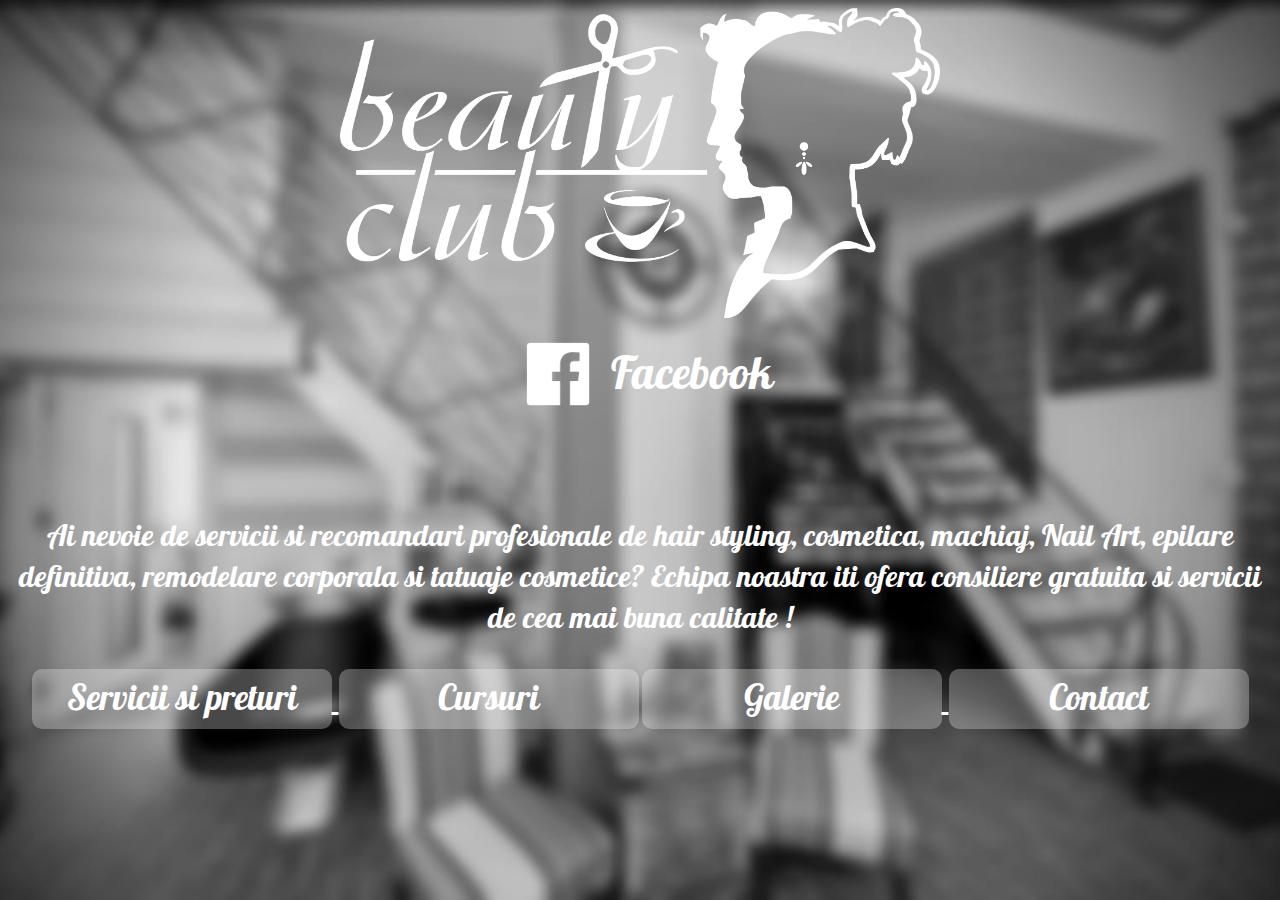
==== commit 69eab6ec: "com" ====
--- a/index.html
+++ b/index.html
@@ -5,7 +5,7 @@
     </head>
 <body>
 
- <div style="text-align: center; width: 1000px; margin: auto;">
+ <div style="text-align: center; width: 15s00px; margin: auto;">
    <img src="images/transparent_logo.png" style="width: 600px;">
    <div>
     <img src="fb.png" onclick=" window.location.href='https://www.facebook.com/BeautyClubTargoviste';" style="width:100px ;">
@@ -13,9 +13,22 @@
 </div>
     <p >Ai nevoie de servicii si recomandari profesionale de hair styling, cosmetica, machiaj, Nail Art, epilare definitiva, 
     remodelare corporala si tatuaje cosmetice? Echipa noastra iti ofera consiliere gratuita si servicii de cea mai buna calitate ! </p>
-   
-  <div><a href="menu.html">Cuprins</a></div> 
-  <div><a href="galerie.html">Galerie</a></div>
+  
+<a href="menu.html">
+<button>Servicii si preturi</button>
+</a>
+
+<a href="http://www.salonulmonalisa.ro/">
+  <button>Cursuri</button></a>
+
+<a href ="galerie.html">
+<button>Galerie</button>
+</a>
+
+<a href ="contact.html">
+    <button>Contact</button>
+</a>
+
 </div>
   
  
--- a/style.css
+++ b/style.css
@@ -39,4 +39,13 @@
     border: 5px solid rgb(255, 255, 255);
     
     width: 1000px;
+}
+
+button{
+    width:300px; height:60px;
+    font-size: 35px;
+    color: white;
+    background-color: rgba(255, 255, 255, 0.281);
+    border : none ;
+    border-radius : 10px
 }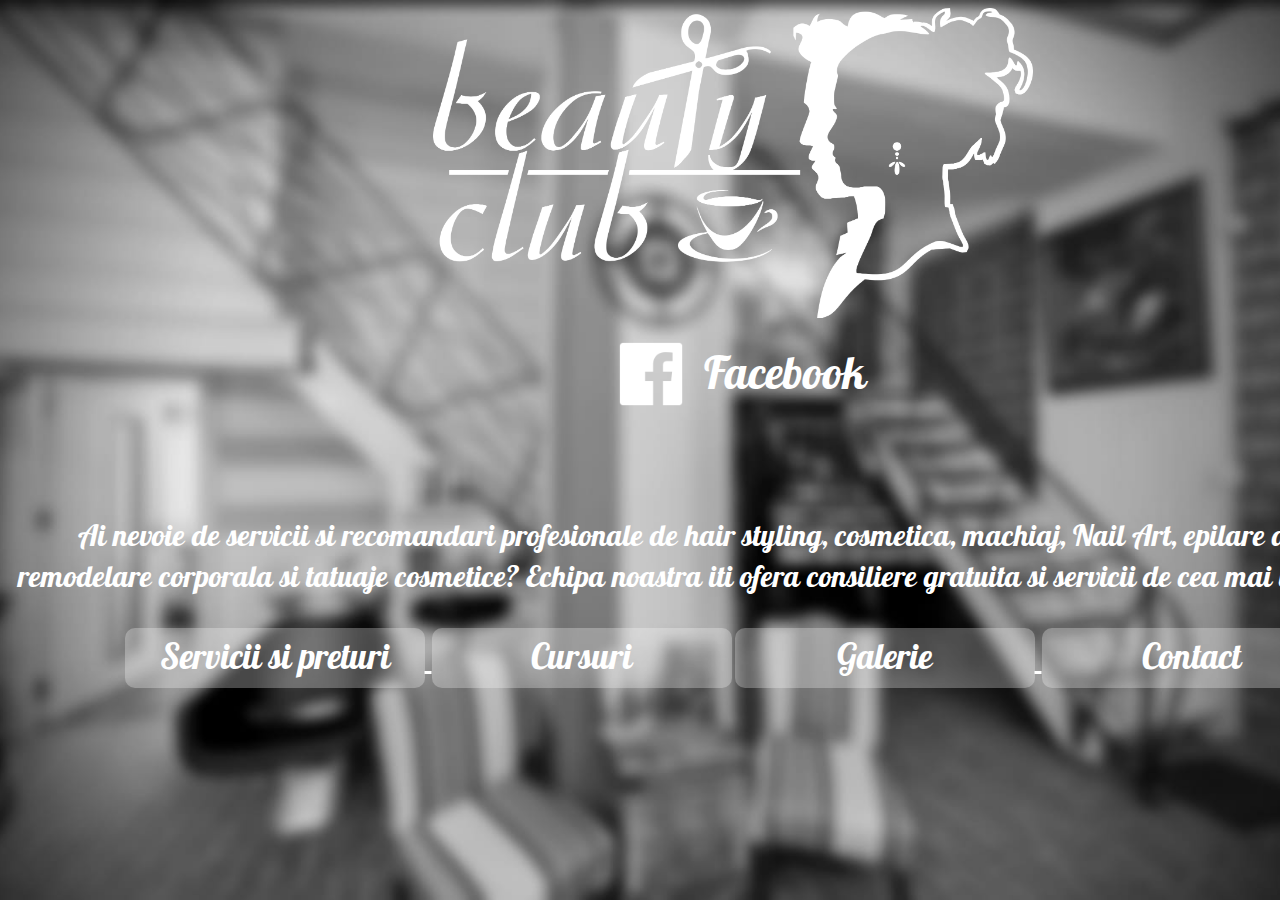
==== commit 061f2c31: "com" ====
--- a/index.html
+++ b/index.html
@@ -5,7 +5,7 @@
     </head>
 <body>
 
- <div style="text-align: center; width: 15s00px; margin: auto;">
+ <div style="text-align: center; width: 1450px; margin: auto;">
    <img src="images/transparent_logo.png" style="width: 600px;">
    <div>
     <img src="fb.png" onclick=" window.location.href='https://www.facebook.com/BeautyClubTargoviste';" style="width:100px ;">
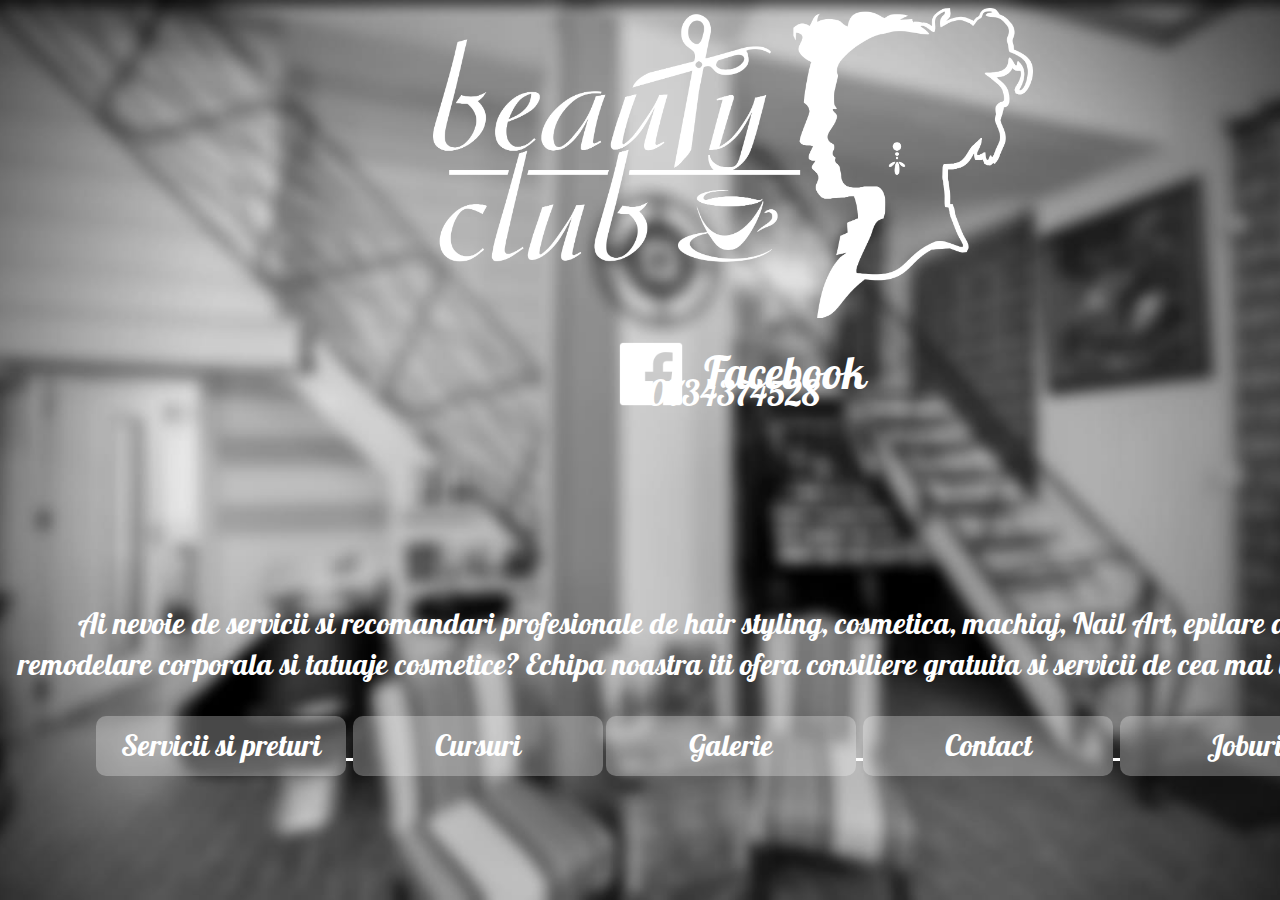
==== commit 110a5714: "Add files via upload" ====
--- a/index.html
+++ b/index.html
@@ -10,6 +10,7 @@
    <div>
     <img src="fb.png" onclick=" window.location.href='https://www.facebook.com/BeautyClubTargoviste';" style="width:100px ;">
 <p style="font-size:45px;display: inline-block;position: relative; top: -35px;">Facebook</p>
+<p style="font-size:35px;position: relative;top: -150px;"> 0734374528</p>
 </div>
     <p >Ai nevoie de servicii si recomandari profesionale de hair styling, cosmetica, machiaj, Nail Art, epilare definitiva, 
     remodelare corporala si tatuaje cosmetice? Echipa noastra iti ofera consiliere gratuita si servicii de cea mai buna calitate ! </p>
@@ -29,6 +30,10 @@
     <button>Contact</button>
 </a>
 
+<a href ="jobs.html">
+    <button>Joburi</button>
+</a>
+
 </div>
   
  
--- a/style.css
+++ b/style.css
@@ -42,8 +42,8 @@
 }
 
 button{
-    width:300px; height:60px;
-    font-size: 35px;
+    width:250px; height:60px;
+    font-size: 30px;
     color: white;
     background-color: rgba(255, 255, 255, 0.281);
     border : none ;
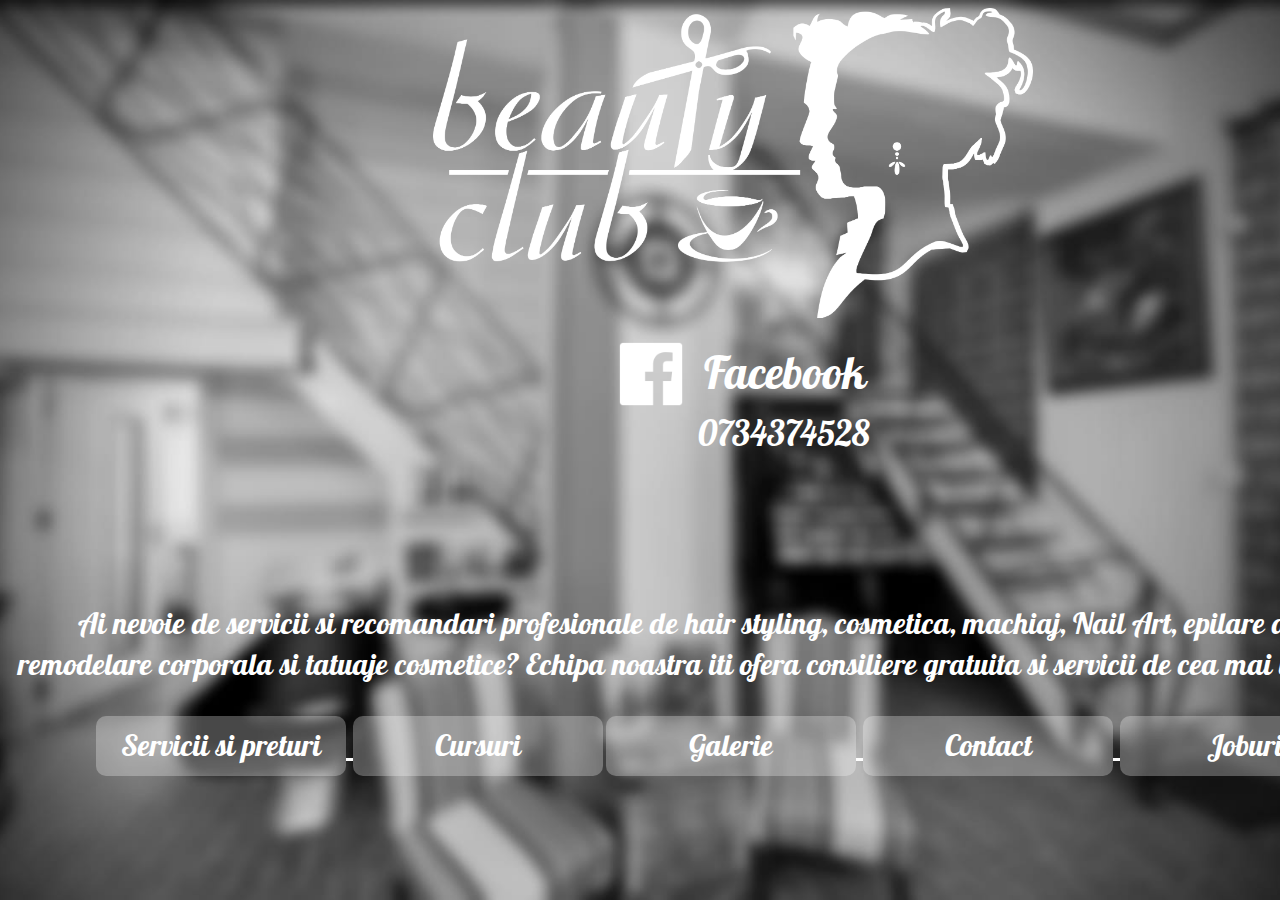
==== commit 0aa36093: "123" ====
--- a/index.html
+++ b/index.html
@@ -10,7 +10,7 @@
    <div>
     <img src="fb.png" onclick=" window.location.href='https://www.facebook.com/BeautyClubTargoviste';" style="width:100px ;">
 <p style="font-size:45px;display: inline-block;position: relative; top: -35px;">Facebook</p>
-<p style="font-size:35px;position: relative;top: -150px;"> 0734374528</p>
+<p style="font-size:35px;position: relative;top: -110px; left: 50px;"> 0734374528</p>
 </div>
     <p >Ai nevoie de servicii si recomandari profesionale de hair styling, cosmetica, machiaj, Nail Art, epilare definitiva, 
     remodelare corporala si tatuaje cosmetice? Echipa noastra iti ofera consiliere gratuita si servicii de cea mai buna calitate ! </p>
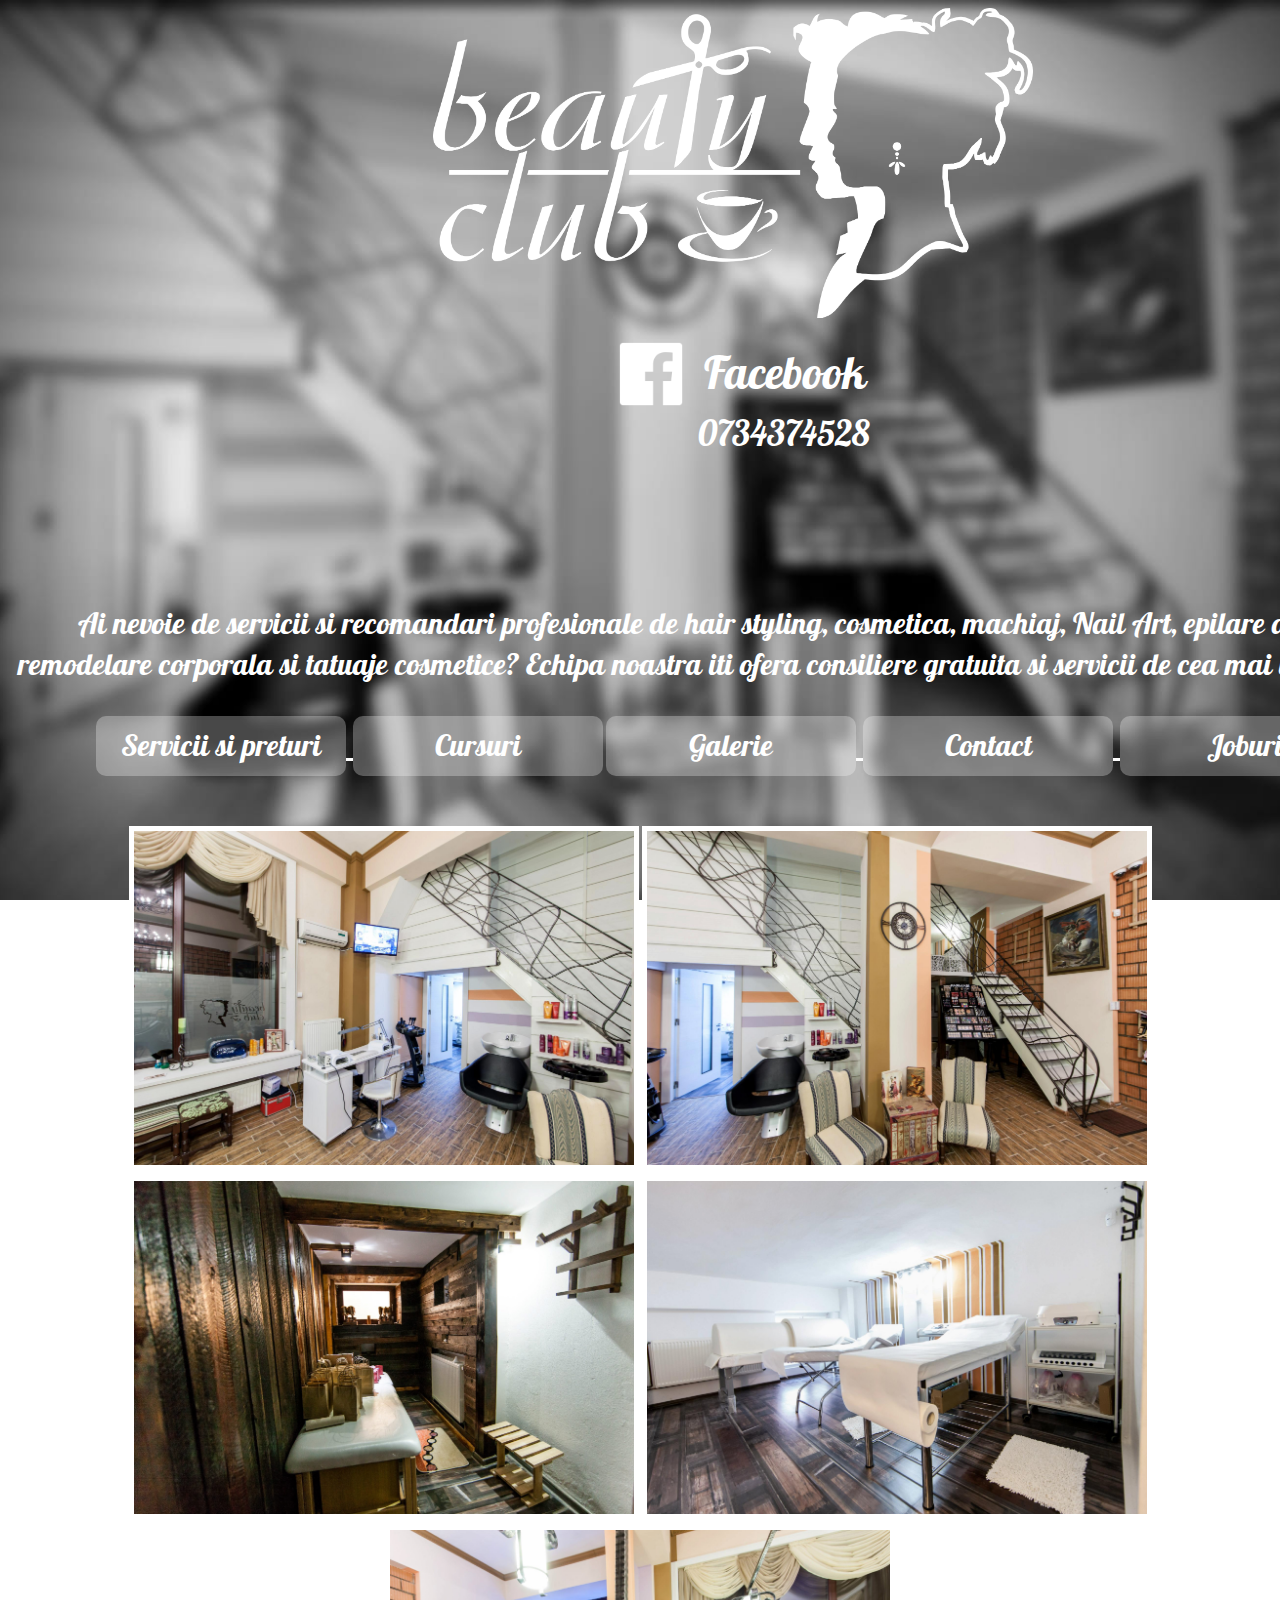
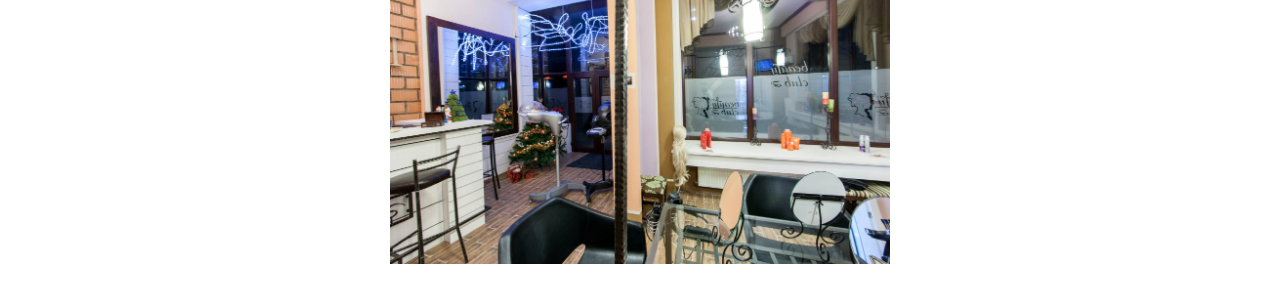
==== commit 19d83d57: "123" ====
--- a/index.html
+++ b/index.html
@@ -36,7 +36,14 @@
 
 </div>
   
- 
+<div style="text-align: center; margin-top: 50px;">
+    <img class="gallery" src="images/image (1).jpg">
+   <img class="gallery" src="images/image (2).jpg">
+   <img class="gallery" src="images/image (3).jpg">
+   <img class="gallery" src="images/image (4).jpg">
+   <img class="gallery" src="images/image (5).jpg">
+</div>
+  
 
 </body>
 </html>